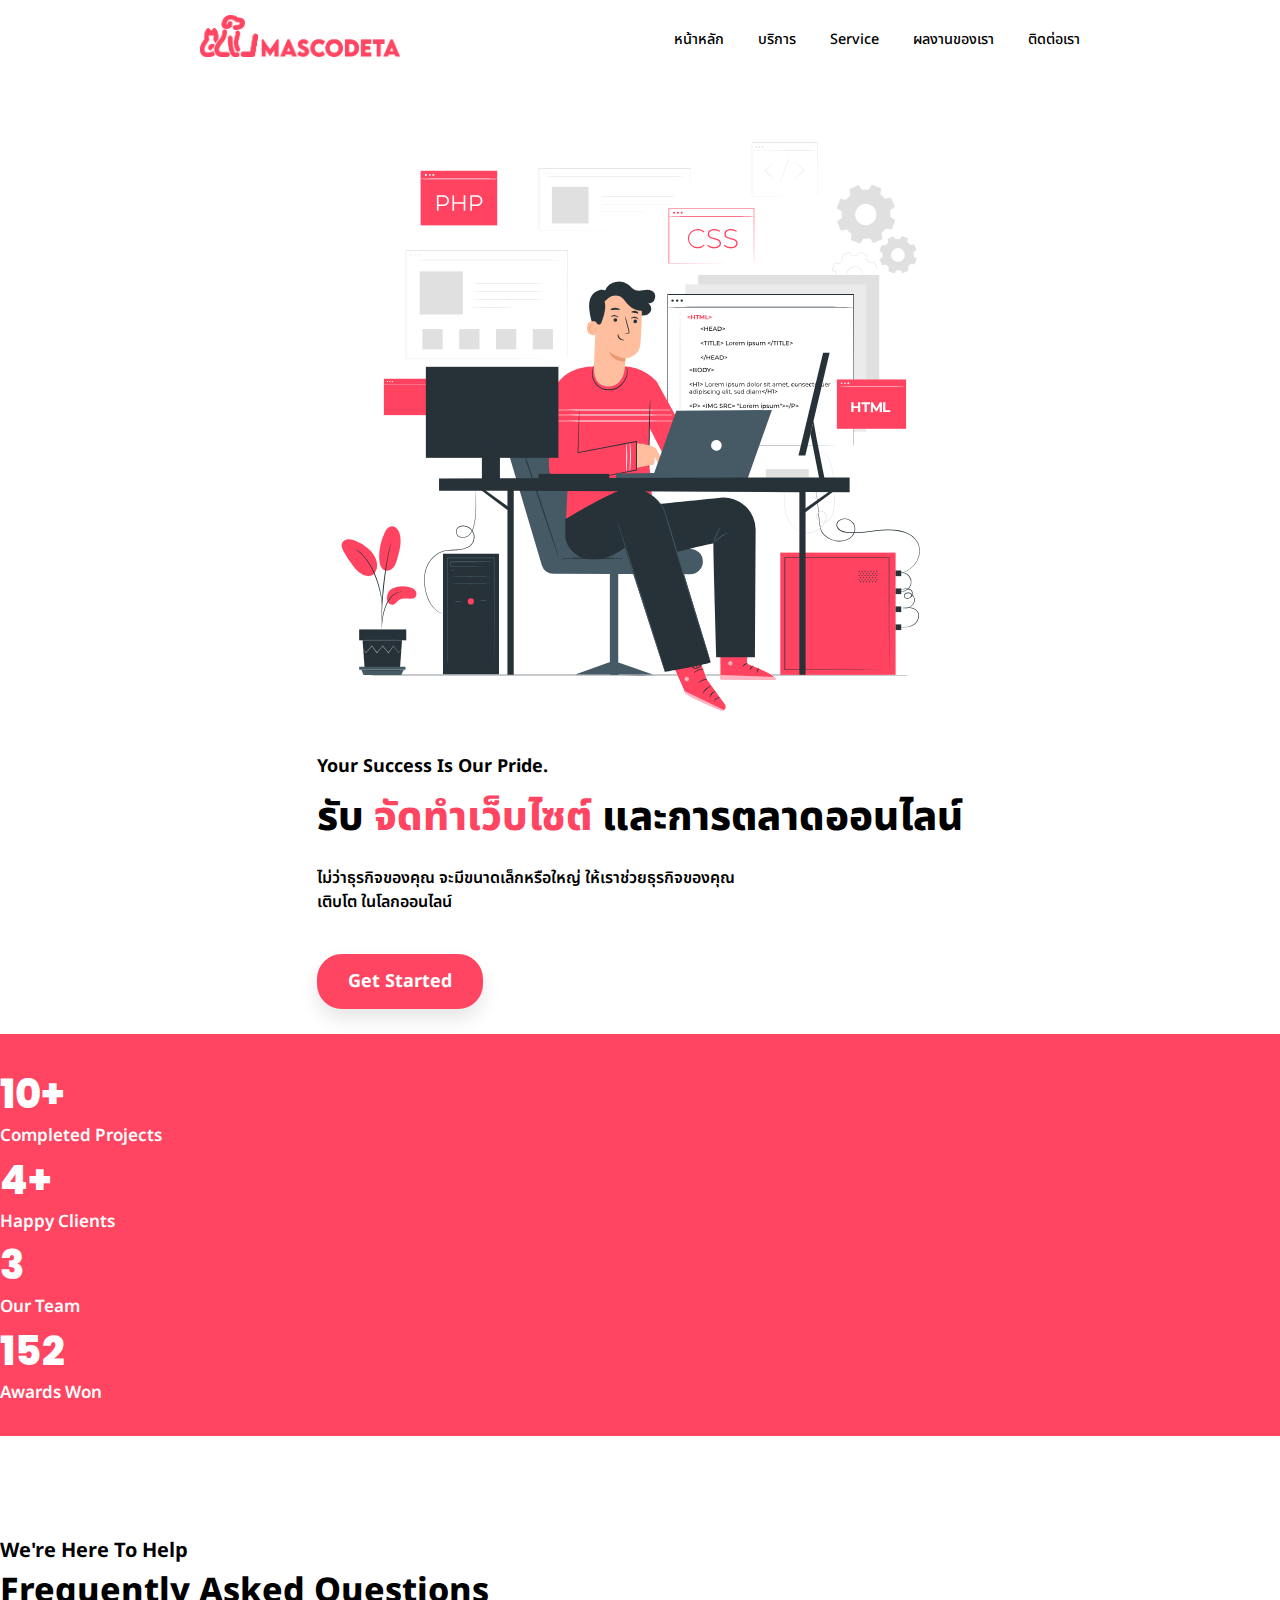
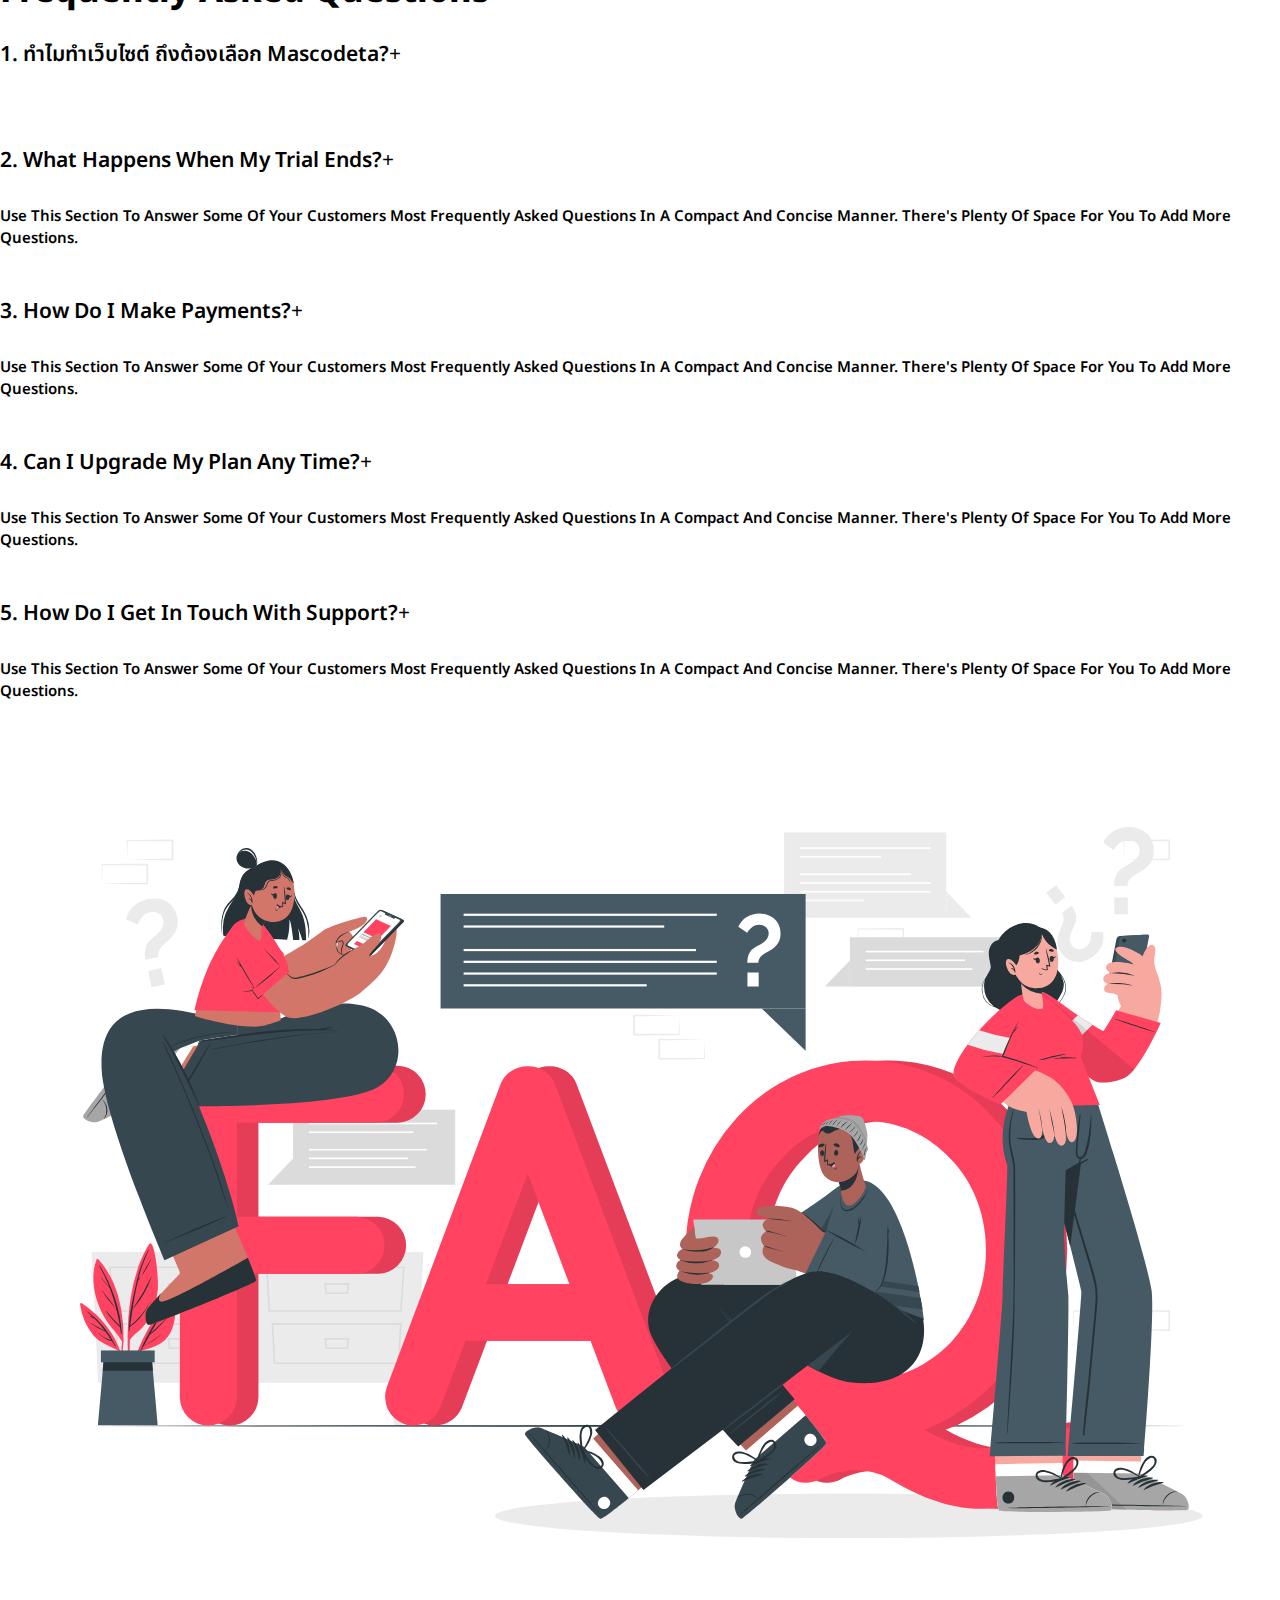
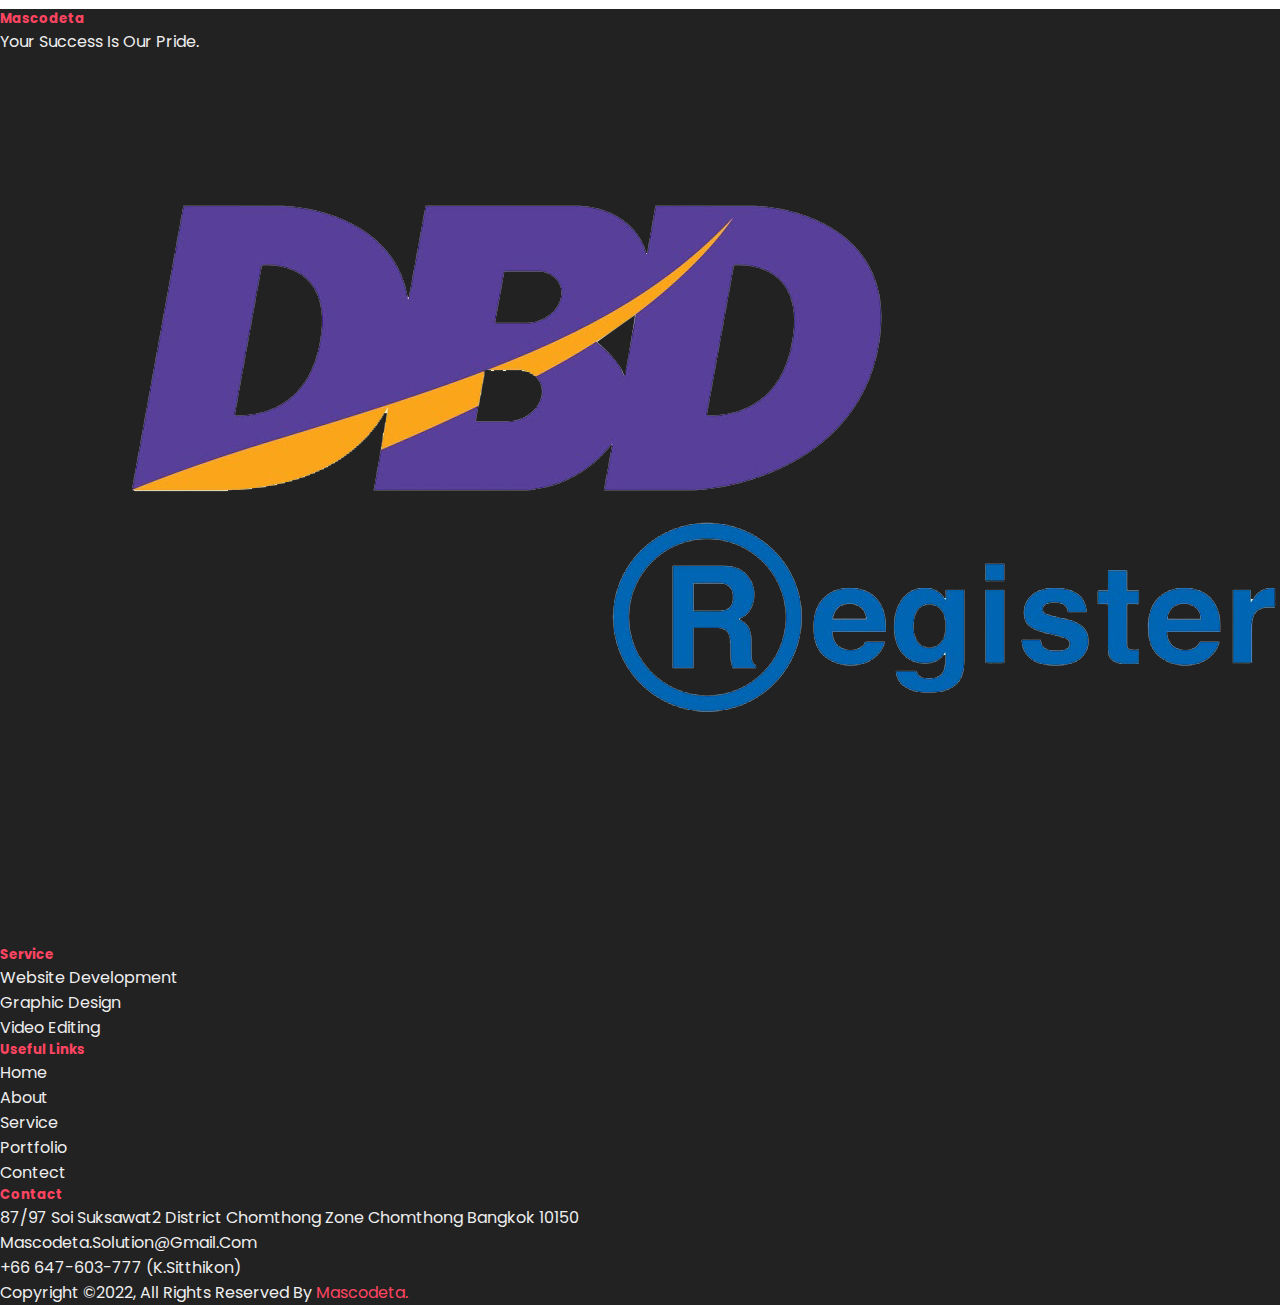
==== index.html @ 6e60e2a0 "New world" ====
<!DOCTYPE html>
<html lang="en">

<head>
    <meta charset="UTF-8">
    <meta http-equiv="X-UA-Compatible" content="IE=edge">
    <meta name="viewport" content="width=device-width, initial-scale=1.0">
    <title>Document</title>
    <!-- bootstrap -->
    <link href="https://cdn.jsdelivr.net/npm/bootstrap@5.0.2/dist/css/bootstrap.min.css" rel="stylesheet" integrity="sha384-EVSTQN3/azprG1Anm3QDgpJLIm9Nao0Yz1ztcQTwFspd3yD65VohhpuuCOmLASjC" crossorigin="anonymous">
    <!-- style -->
    <link rel="stylesheet" href="css/style.css">

    <link
      rel="stylesheet"
      href="https://cdnjs.cloudflare.com/ajax/libs/font-awesome/6.1.1/css/all.min.css"
      integrity="sha512-KfkfwYDsLkIlwQp6LFnl8zNdLGxu9YAA1QvwINks4PhcElQSvqcyVLLD9aMhXd13uQjoXtEKNosOWaZqXgel0g=="
      crossorigin="anonymous"
      referrerpolicy="no-referrer"
    />
</head>

<body>
   
    <!-- Loading page -->
    <div id="preloader"></div>

    <!-- Header -->
    <header class="fixed-top">
      
        <a href="#" class="brand"
          ><img src="img/Mascodeta-logo.png" class="logo img-fluid" alt=""> </a
        >
        <div class="menu-btn"></div>
        <div class="navigation">
          <div class="navigation-item">
            <a href="#home" class="nav-home">หน้าหลัก</a>
            <a href="#about" class="nav-about">บริการ</a>
            <a href="#services" class="nav-services">Service</a>
            <a href="#portfolio" class="nav-portfolio">ผลงานของเรา</a>
            <a href="#contact" class="nav-contact">ติดต่อเรา</a>
          </div>
        </div>
    
    </header>

    <!-- Banner section --> 
    <section  class="banner_wrapper">
        <div class="container">
            <div class="row align-items-center">
                <div class="col-md-6 header-img-section">
                    <img src="./img/B02.svg" class="img-fluid" >
                </div>
                <div class="col-md-6 my-5 my-md-0 text-center text-md-start">
                    <p class="banner-subtitle">Your Success Is Our Pride.</p>
                    <h1 class="banner-title">รับ <span>จัดทำเว็บไซต์</span> และการตลาดออนไลน์</h1>
                    <p class="banner-title-text">ไม่ว่าธุรกิจของคุณ จะมีขนาดเล็กหรือใหญ่ ให้เราช่วยธุรกิจของคุณเติบโต ในโลกออนไลน์</p>
                    <div class="learn-more-btn-section">
                        <a class="nav-link learn-more-btn btn-header" href="#about">Get started</a>
                    </div>
                </div> 
            </div>  
        </div>
    </section>  
    

    <section class="shadow">
        <div class="projects shadow">
            <div class="container">
                <div class="row">
                    <div class="col-sm-6 col-lg-3 text-center">
                        <h2>10+</h2>
                        <p>Completed Projects</p>
                    </div>
                    <div class="col-sm-6 col-lg-3 text-center">
                        <h2>4+</h2>
                        <p>Happy Clients</p>
                    </div>
                    <div class="col-sm-6 col-lg-3 text-center">
                        <h2>3</h2>
                        <p>Our team</p>
                    </div>
                    <div class="col-sm-6 col-lg-3 text-center">
                        <h2>152</h2>
                        <p>Awards Won</p>
                    </div>
                </div>
            </div>
        </div>
    </section>

    <!-- Banner section exit --> 

    <!-- FAQ section -->
    <section id="faqs" class="faq_wrapper mb-5">
        <div class="container">
            <div class="row">
                <div class="col-12 text-center mb-5">
                    <p class="faq_subtitle">We're here to help</p>
                    <h2 class="faq_title">Frequently asked questions</h2>
                </div>
            </div>
            <div class="row align-items-center">
                <div class="col-sm-12 col-lg-8 mb-5 mb-lg-0">
                    <div class="accordion accordion-flush" id="accordionExample">
                        <div class="accordion-item">
                            <h2 class="accordion-header" id="headingOne">
                                <button class="accordion-button collapsed" type="button" data-bs-toggle="collapse" data-bs-target="#collapseOne" aria-expanded="false" aria-controls="collapseOne">
                                    1. ทำไมทำเว็บไซต์ ถึงต้องเลือก Mascodeta?
                                </button>
                            </h2>
                            <div id="collapseOne" class="accordion-collapse collapse" aria-labelledby="headingOne" data-bs-parent="#accordionExample">
                                <div class="accordion-body">
                                    
                                </div>
                            </div>
                        </div>
                        <div class="accordion-item">
                            <h2 class="accordion-header" id="headingTwo">
                            <button class="accordion-button collapsed" type="button" data-bs-toggle="collapse" data-bs-target="#collapseTwo" aria-expanded="false" aria-controls="collapseTwo">
                                2. What happens when my trial ends?
                            </button>
                            </h2>
                            <div id="collapseTwo" class="accordion-collapse collapse" aria-labelledby="headingTwo" data-bs-parent="#accordionExample">
                                <div class="accordion-body">
                                    Use this section to answer some of your customers most frequently asked questions in a compact and concise manner. There's plenty of space for you to add more questions.
                                </div>
                            </div>
                        </div>
                        <div class="accordion-item">
                            <h2 class="accordion-header" id="headingThree">
                            <button class="accordion-button collapsed" type="button" data-bs-toggle="collapse" data-bs-target="#collapseThree" aria-expanded="false" aria-controls="collapseThree">
                                3. How do I make payments?
                            </button>
                            </h2>
                            <div id="collapseThree" class="accordion-collapse collapse" aria-labelledby="headingThree" data-bs-parent="#accordionExample">
                                <div class="accordion-body">
                                    Use this section to answer some of your customers most frequently asked questions in a compact and concise manner. There's plenty of space for you to add more questions.
                                </div>
                            </div>
                        </div>
                        <div class="accordion-item">
                            <h2 class="accordion-header" id="headingFour">
                            <button class="accordion-button collapsed" type="button" data-bs-toggle="collapse" data-bs-target="#collapseFour" aria-expanded="false" aria-controls="collapseFour">
                                4. Can I upgrade my plan any time?
                            </button>
                            </h2>
                            <div id="collapseFour" class="accordion-collapse collapse" aria-labelledby="headingFour" data-bs-parent="#accordionExample">
                                <div class="accordion-body">
                                    Use this section to answer some of your customers most frequently asked questions in a compact and concise manner. There's plenty of space for you to add more questions.
                                </div>
                            </div>
                        </div>
                        <div class="accordion-item">
                            <h2 class="accordion-header" id="headingFive">
                            <button class="accordion-button collapsed" type="button" data-bs-toggle="collapse" data-bs-target="#collapseFive" aria-expanded="false" aria-controls="collapseFive">
                                5. How do I get in touch with support?
                            </button>
                            </h2>
                            <div id="collapseFive" class="accordion-collapse collapse" aria-labelledby="headingFive" data-bs-parent="#accordionExample">
                                <div class="accordion-body">
                                    Use this section to answer some of your customers most frequently asked questions in a compact and concise manner. There's plenty of space for you to add more questions.
                                </div>
                            </div>
                        </div>
                    </div>
                </div>
                <div class="col-sm-12 col-lg-4">
                    <img src="img/FAQ.svg" class="img-fluid">
                </div>
            </div>
        </div>
    </section>
    <!-- FAQs section exit -->

    <footer class="pt-5 pb-2">
        <div class="container-fluid text-center text-md-start">
          <div class="row text-center text-md-start">
  
            <div class="col-md-3 col-lg-3 col-xl-3 mx-auto mt-3">
              <h5 class="text-uppercase mb-4 font-weight-bold ">Mascodeta</h4>
              <p>Your success is our pride.</p>
              <a href="https://www.trustmarkthai.com/callbackData/popup.php?data=efed6c8-36-5-d8eb3993e1f460b4670044d991a258858587c0&fbclid=IwAR2S3WmNGaVbS1BJwCTEHaJRHMxVjGnaZVz6hyy19UQ3GBE0LmjolnfEQkA"><img src="./img/DBD.png" alt="" class="img-fluid w-50"></a>
            </div>
           
            <div class="col-md-2 col-lg-2 col-xl-2 mx-auto mt-3">
              <h5 class="text-uppercase mb-4 font-weight-bold ">Service</h5>
              <p>
                <a href="">Website Development</a>
              </p>
              <p>
                <a href="">Graphic Design</a>
              </p>
              <p>
                <a href="">Video Editing</a>
              </p>
            </div>
  
            <div class="col-md-3 col-lg-2 col-xl-2 mx-auto mt-3">
              <h5 class="text-uppercase mb-4 font-weight-bold ">Useful Links</h5>
              <p>
                <a href="">Home</a>
              </p>
              <p>
                <a href="">About</a>
              </p>
              <p>
                <a href="">Service</a>
              </p>
              <p>
                <a href="">Portfolio</a>
              </p>
              <p>
                <a href="">contect</a>
              </p>
            </div>
  
            <div class="col-md-4 col-lg-3 col-xl-3 mx-auto mt-3">
              <h5 class="text-uppercase mb-4 font-weight-bold">Contact</h5>
              <p>
                <i class="fa-solid fa-location-dot"></i> 87/97 Soi Suksawat2 District Chomthong Zone Chomthong Bangkok 10150
              </p>
              <p>
                <i class="fa-solid fa-envelope"></i> mascodeta.solution@gmail.com
              </p>
              <p>
                <i class="fa-solid fa-square-phone"></i> +66 647-603-777 (K.Sitthikon)
              </p>
            </div>
  
          </div>
          <hr class="mb-4">
          <div class="row align-items-center">
            <div class="col-md col-lg text-center">
              <p>Copyright ©2022, All rights reserved by <span><a href="#">Mascodeta.</a></span></p>
            </div>
          </div>
         
        </div>
      </footer>
    


    <script src="https://cdn.jsdelivr.net/npm/bootstrap@5.0.2/dist/js/bootstrap.bundle.min.js" integrity="sha384-MrcW6ZMFYlzcLA8Nl+NtUVF0sA7MsXsP1UyJoMp4YLEuNSfAP+JcXn/tWtIaxVXM" crossorigin="anonymous"></script>
    <script src="js/script.js"></script>
</body>

</html>
---- css/style.css ----
@import url('https://fonts.googleapis.com/css2?family=Noto+Sans+Thai:wght@100;200;300;400;500;600;700;800;900&display=swap');
@import url('https://fonts.googleapis.com/css2?family=Poppins:wght@300;400;500;600;700;800;900&display=swap');
@import url('https://fonts.googleapis.com/css2?family=Quicksand:wght@300;400;500;600;700&display=swap');

:root{
    --ci01 : rgba(255, 69, 136, 1);
    --ci02 : rgba(255, 69, 97, 1);

}

*{
    font-family: 'Noto Sans Thai', sans-serif;
    box-sizing: border-box;
    text-decoration: none;
    outline: none; border:none;
    text-transform: capitalize;
    transition: all .2s linear;
    margin: 0;
    padding: 0;
}

*::selection{
    background: var(--ci01);
    color:#fff;
}

html{
    overflow-x: hidden;
}

html::-webkit-scrollbar{
    width:0.8rem;
}

html::-webkit-scrollbar-track{
    background:#fff;
}

html::-webkit-scrollbar-thumb{
    background:var(--ci01);
    border-radius: 25px;
}

body{
    background:#fff;
    overflow-x: hidden;

}

#preloader{
    background: #fff url(../img/Preloader.gif) no-repeat center center;
    height: 100vh;
    width: 100%;
    position: fixed;
    z-index: 999;
}

.learn-more-btn { 
    background-color:var(--ci02);
    font-size: 18px; 
    font-weight: 700;
    color: #fff !important;
    padding: 12px 29px !important;
    border-radius: 25px;
    border: 2px solid var(--ci02);
    box-shadow: 0 10px 20px rgb(0 0 0 / 10%); 
    display: inline-block;
    text-decoration: none;
    transition: 0.7s;
}
.btn-extra-header {
    color: var(--text-dark-gray) !important;
    background-color: transparent; 
    border: 2px solid var(--text-dark-gray);
} 


/* Header */
header{
    background-color: #fff;
    z-index: 888;
    position: absolute;
    top: 0;
    left: 0;
    width: 100%;
    display: flex;
    justify-content: space-between;
    align-items: center;
    padding: 15px 200px;
    transition: 0.5s ease;
}

header .brand{
    color: rgba(255, 69, 97, 1);
    font-size: 1.8em;
    font-weight: 700;
    text-transform: uppercase;
    text-decoration: none;
    font-family: 'Secular One', sans-serif;
}

.logo{
    width: 200px;
}

header .navigation{
    position: relative;
}

header .navigation .navigation-item a{
    position: relative;
    color: #000;
    font-size: 0.9em;
    font-weight: 500;
    text-decoration: none;
    margin-left: 30px;
    transition: 0.3s ease;
}

header .navigation .navigation-item a:before{
    content: '';
    position: absolute;
    background-image: linear-gradient(90deg, rgba(255, 69, 97, 1) 0%, rgba(255, 36, 120, 1) 100%);
    width: 0;
    height: 3px;
    bottom: 0;
    left: 0;
    transition: 0.3s ease;
}

header .navigation .navigation-item a:hover:before{
    width: 100%;
}

header .nav-contact{
   
}

@media (max-width: 1040px){
    header{
      padding: 12px 20px; 
    }
    
    section{
        padding: 100px 20px;
    }

    .home .media-icons{
       
        right: 15px;
       
    }

    header .navigation {
        display: none;
    }

    
    header .navigation.active{
        position: fixed;
        width: 100%;
        height: 100vh;
        top: 0;
        left: 0;
        display: flex;
        justify-content: center;
        align-items: center;
        background: rgba(1, 1, 1, 0.5);
    }

    header .navigation .navigation-item a{
        color: #222;
        font-size: 1.2em;
        margin: 20px;
    }

    header .navigation .navigation-item a:before{
        background: #222;
        height: 5px;
    }

    header .navigation.active .navigation-item{
        background: rgb(255, 255, 255);
        width: 600px;
        max-width: 600px;
        margin: 20px;
        padding: 40px;
        display: flex;
        flex-direction:  column;
        align-items: center;
        border-radius: 5px;
        box-shadow: 0 5px 25px rgba(226, 226, 226, 0.2);
    }

    .menu-btn{
        background: url(../img/menu.png);
        background-repeat: no-repeat;
        background-size: 80%;
        background-position: center;
        width: 40px;
        height: 40px;
        cursor: pointer;
        transition: 0.3s ease;
    }

    .menu-btn.active{
        position: fixed;
        right: 0;
        margin-right: 10px;
        z-index: 999;
        background: url(../img/cancel.png);
        background-repeat: no-repeat;
        background-size: 70%;
        background-position: center;
        width: 40px;
        height: 40px;
        cursor: pointer;
        transition: 0.3s ease;
    }

   
}


/* 3 Banner */
.banner_wrapper{
    display: flex;
    width: 100%;
    padding: 100px 0 125px;
    background: url(../images/bg.png) no-repeat;
    background-size: cover; 
    justify-content: center;
    align-items: center;
}
.banner_wrapper .banner-subtitle { 
    font-size: 18px;
    font-weight: 700;
    line-height: 1.5;
    margin-bottom: 15px;
}
.banner_wrapper .banner-title {
    font-weight: 800;
    font-size: 40px;
    text-transform: capitalize;
    line-height: 1.15;
    margin-bottom: 25px;
}
.banner_wrapper .banner-title span {
    color: var(--ci02);
}
.banner_wrapper .banner-title-text { 
    font-size: 16px;
    font-weight: 600;
    line-height: 1.5;
    margin-bottom: 40px;
    max-width: 450px;
    color: var(--text-light-2);
}
.banner_wrapper .learn-more-btn-section {
    display: flex;
    justify-content: left;
    align-items: center;
    margin-top: 20px;
}
.banner_wrapper .header-img-section img {
    width: 100%;
}
.projects{
    margin-top: -100px;
    background-color: var(--ci02);
    padding:30px 0;
    color: #fff;
}
.projects h2{
    color: var(--text-orange);
    font-family: Poppins;
    font-weight: 800;
    font-size: 40px;
    line-height: 1.5;
    margin-bottom:0;
}
.projects p{ 
    font-size: 17px;
    font-weight: 600;
    line-height: 1.5; 
    color:var(--text-light-2);
}
@keyframes float {
    0% {
        transform: translatey(0px);
    }
    50% {
        transform: translatey(20px);
    }
    100% {
        transform: translatey(0px);
    }
}

/* 10 FAQs */
.faq_wrapper{
    padding:100px 0 0;
}
.faq_wrapper .faq_subtitle{ 
    font-size: 20px;
    font-weight: 700;
    line-height: 1.5;
    margin-bottom: 5px;
    color: #000;
}
.faq_wrapper .faq_title{
    font-family: var(--secondary-font);
    font-weight: 800;
    font-size: 34px;
    line-height: 1.25;
    margin-bottom: 25px;
    color: var(--text-black);
}
.faq_wrapper .accordion-button:hover,
.faq_wrapper .accordion-button:focus{
    box-shadow: none;
    color: var(--ci02);
}
.faq_wrapper .accordion-item{
    border:0;
}
.faq_wrapper .accordion-button{
    font-size: 21px;
    font-family: var(--secondary-font);
    font-weight: 600;
    color: var(--text-black);
    background-color: var(--text-white);
    border-radius: 0;
    padding: 0 0 15px 0;
    border-bottom: 1px solid var(--text-light-3);
    display: flex;
    justify-content: space-between;
    align-items: center;
    margin-bottom: 15px;
}
.faq_wrapper .accordion-button::after{
    content:'\002B';
    font-family: "Font Awesome 5 Free";
    font-weight: 800;
    display: inline-block;
    background-image: none;
}
.faq_wrapper .accordion-button:not(.collapsed)::after{
    content:"\2212";
    font-family: "Font Awesome 5 Free";
    font-weight: 800;
    display: inline-block;
    background-image: none;
    transform:unset;
}
.faq_wrapper .accordion-body{
    color: var(--text-black); 
    font-size: 15px;
    font-weight: 600;
    margin: 0 0 20px 0;
    padding-bottom: 25px;
    line-height: 1.5; 
}

/* footer */
footer{
    background-color: #222;
    color: #eee;
}

footer p{
    font-family :  'Poppins', sans-serif;
    background-color: #222;
    color: #eee;
}


footer h5{
    font-family :  'Poppins', sans-serif;
  color: rgba(255, 69, 97, 1);
}

footer a{
  text-decoration: none;
  color: #eee;
  font-family :  'Poppins', sans-serif;
}

footer a:hover{
  color: rgba(255, 69, 97, 1);
}

footer span a{
  text-decoration: none;
  color: rgba(255, 69, 97, 1);
}
footer span a:hover{
  color: #eee;
}
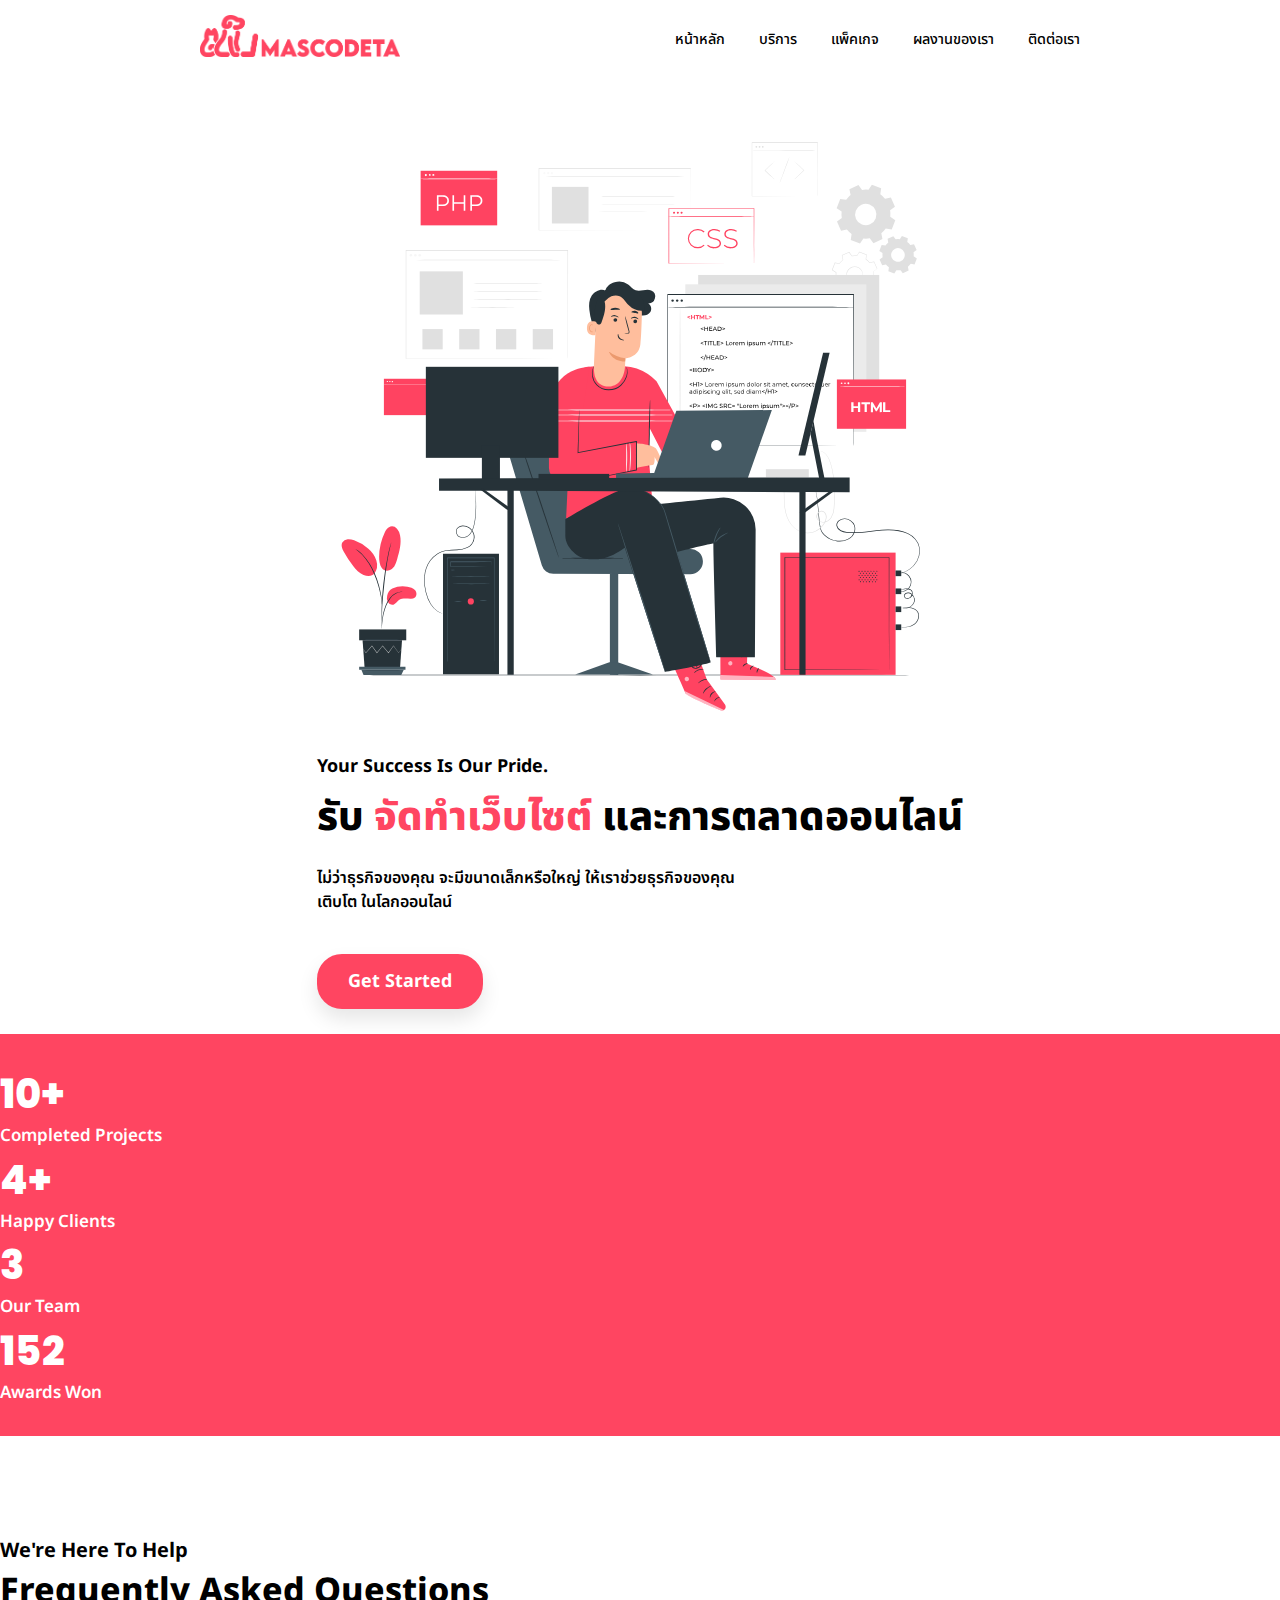
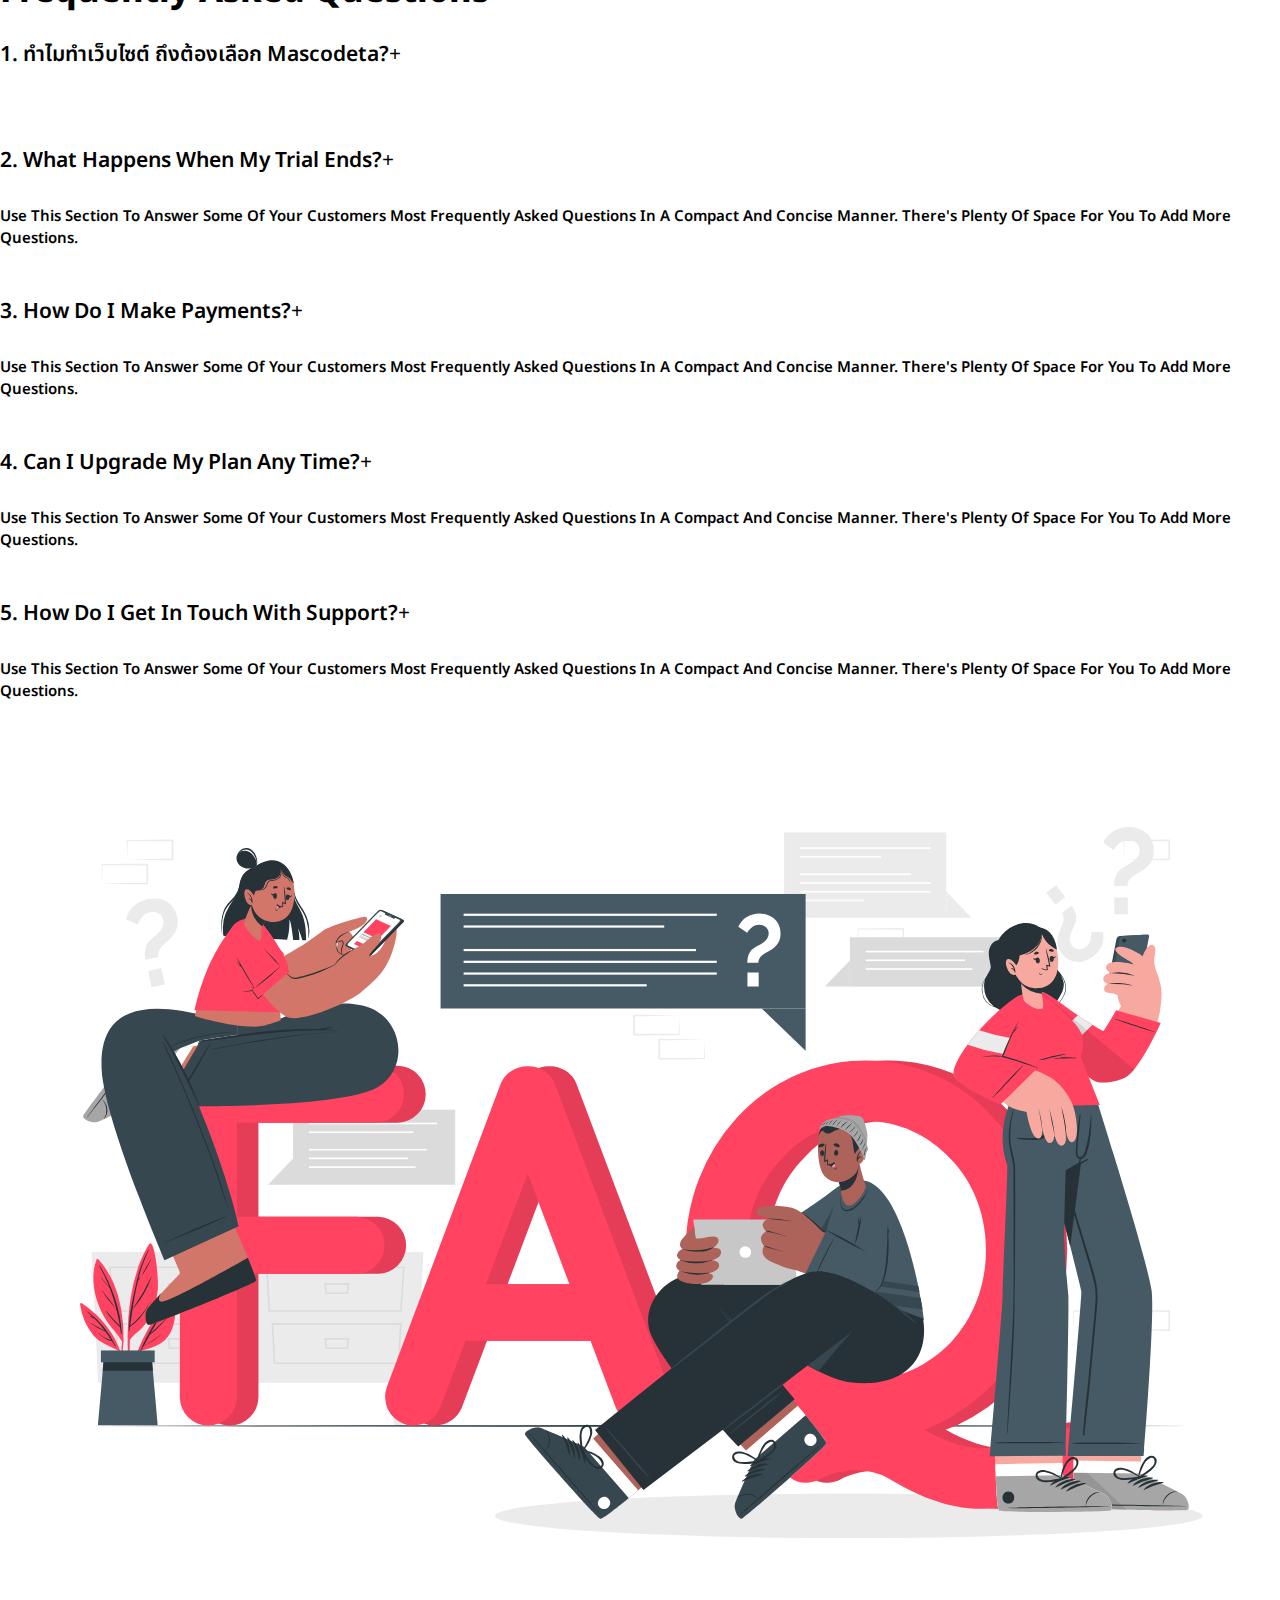
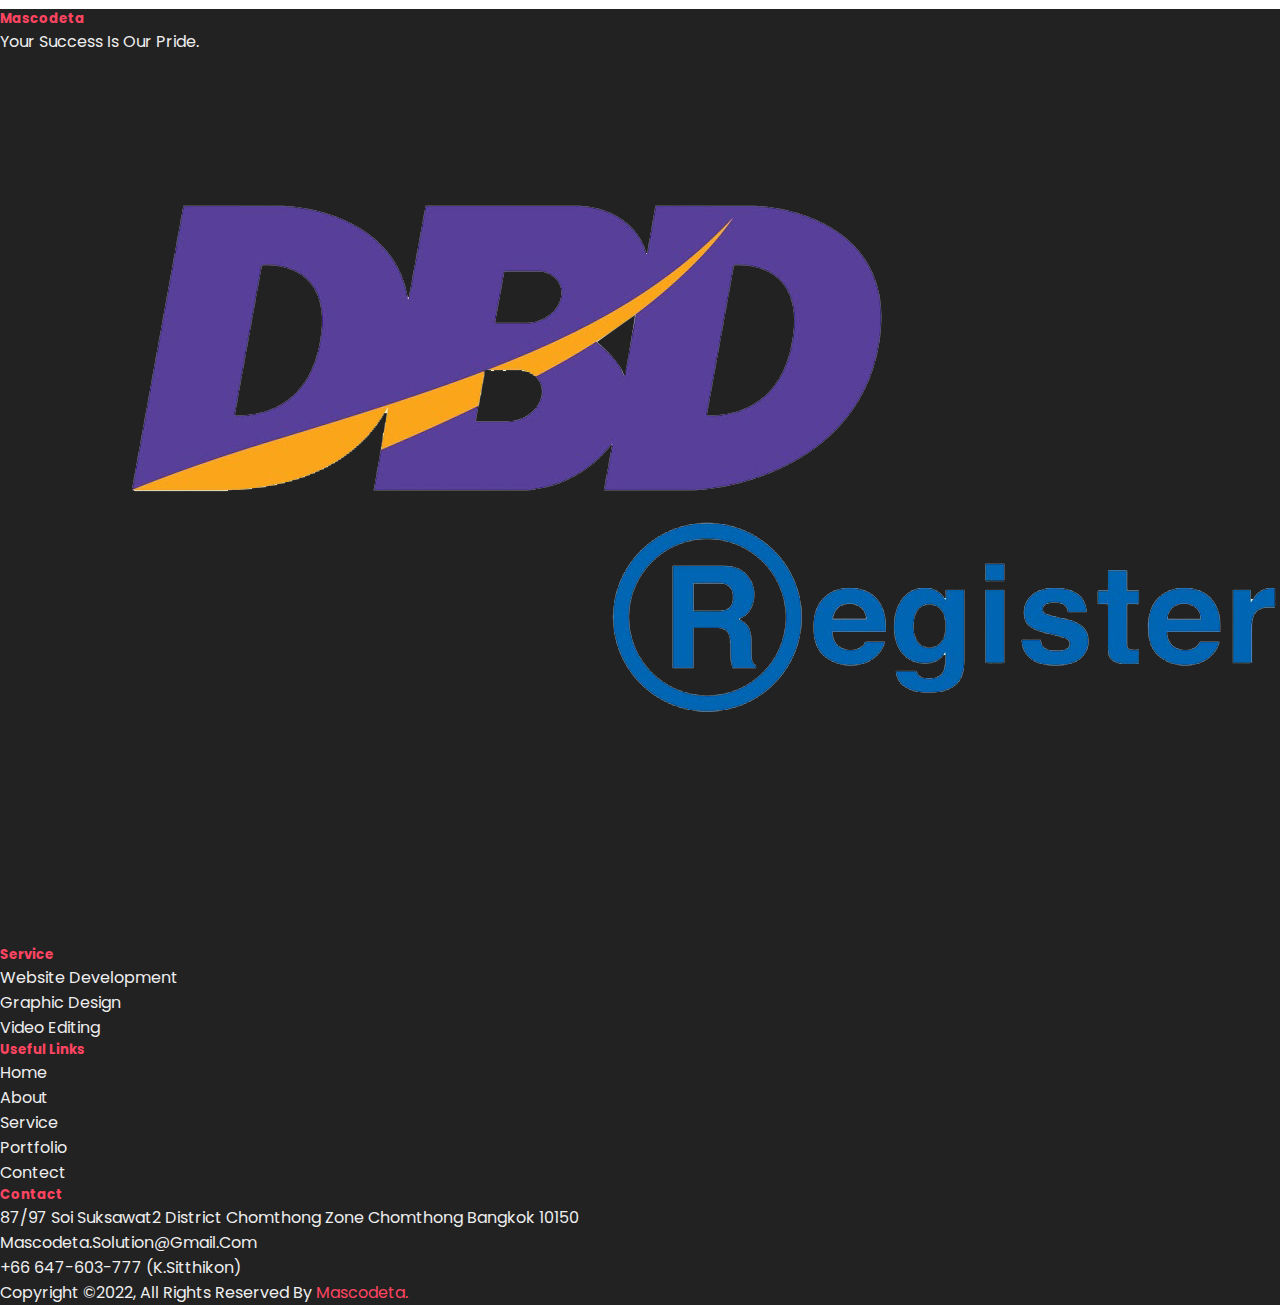
==== commit b9420f56: "add-navbar" ====
--- a/index.html
+++ b/index.html
@@ -36,7 +36,7 @@
           <div class="navigation-item">
             <a href="#home" class="nav-home">หน้าหลัก</a>
             <a href="#about" class="nav-about">บริการ</a>
-            <a href="#services" class="nav-services">Service</a>
+            <a href="pricing.html" class="nav-services">แพ็คเกจ</a>
             <a href="#portfolio" class="nav-portfolio">ผลงานของเรา</a>
             <a href="#contact" class="nav-contact">ติดต่อเรา</a>
           </div>
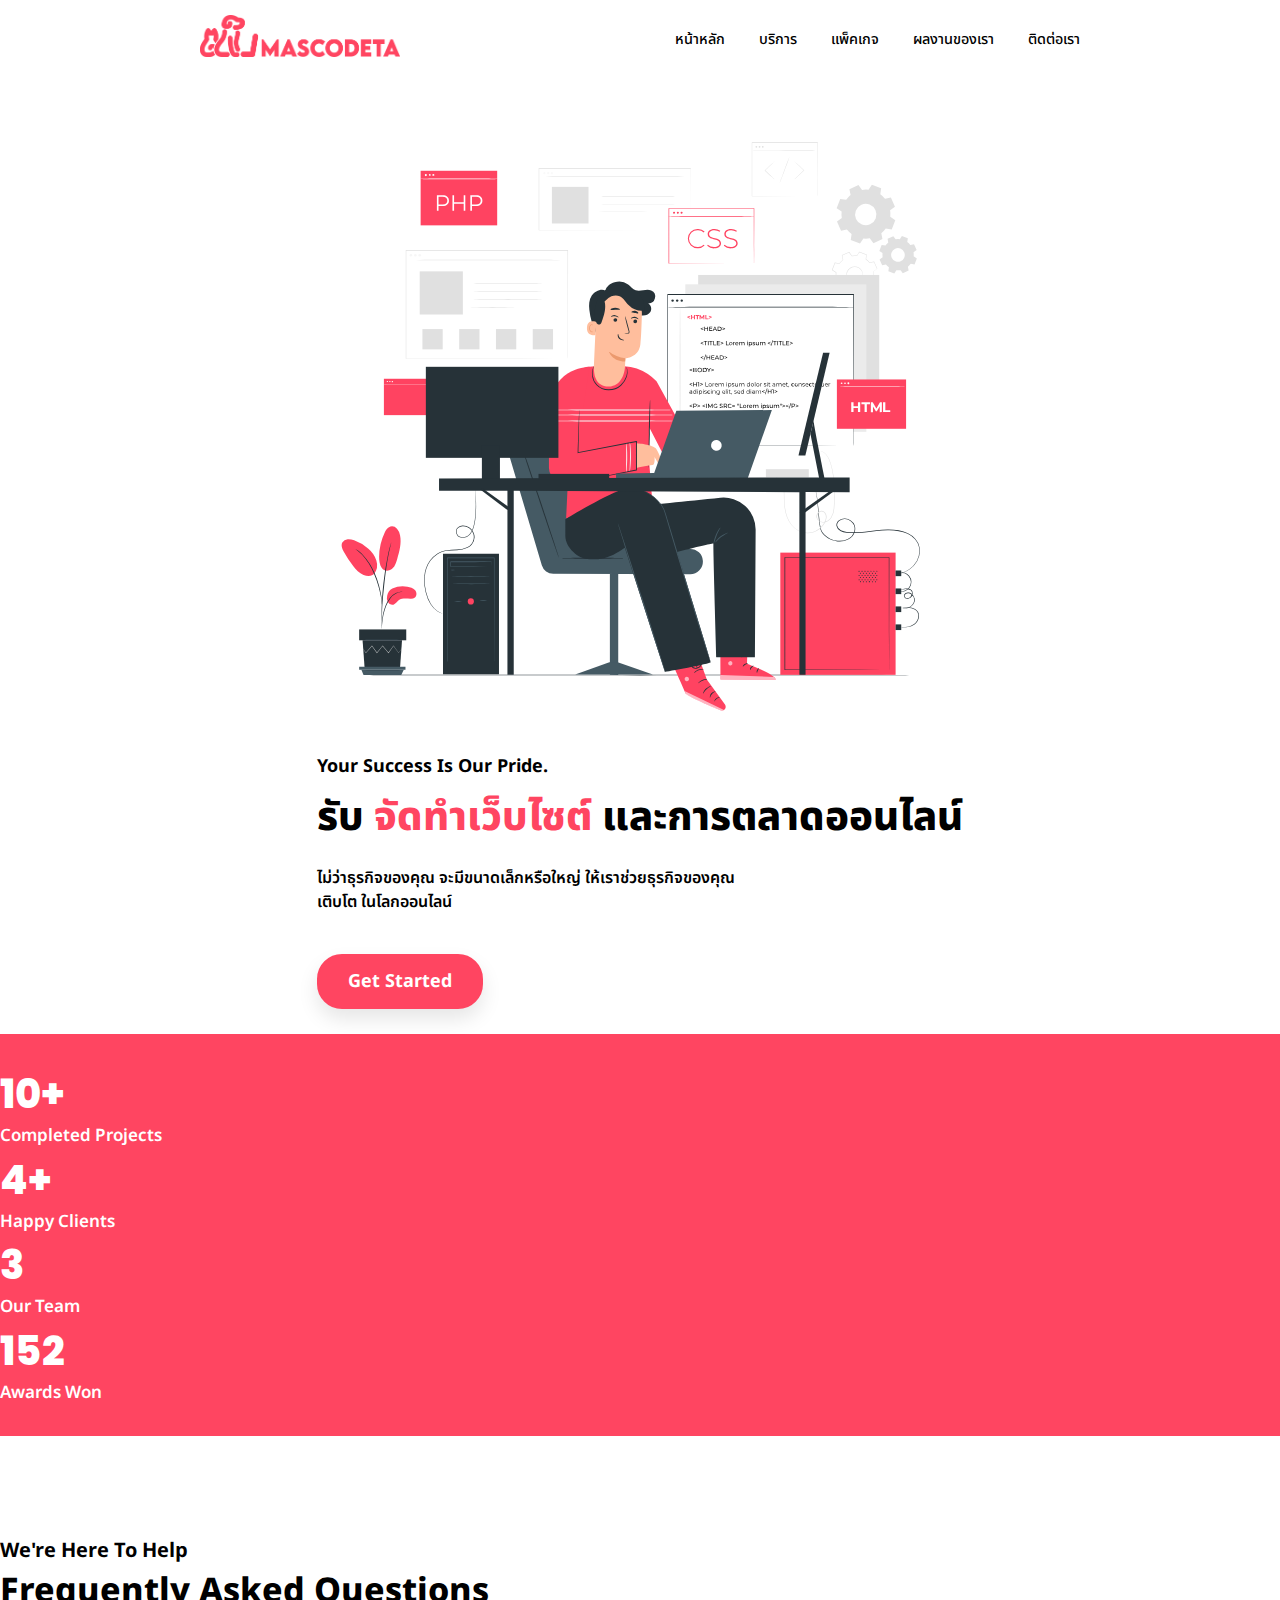
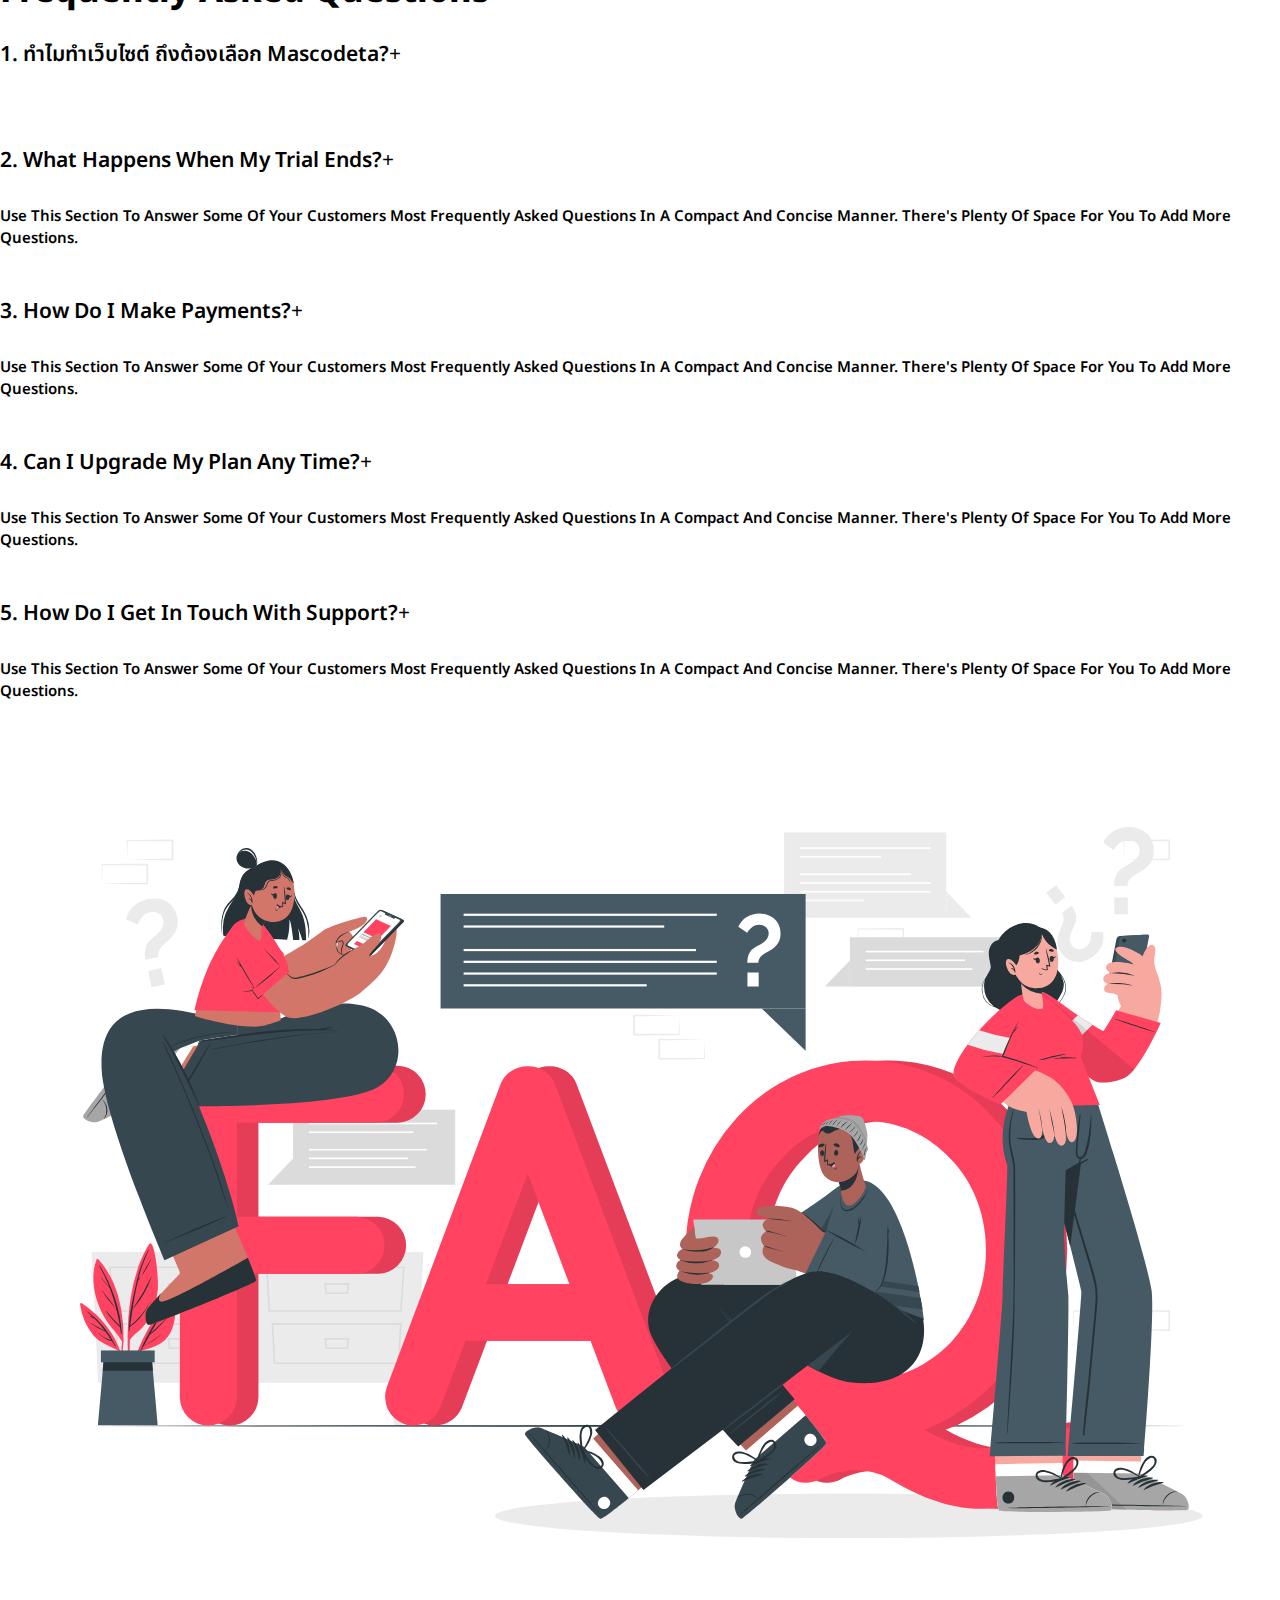
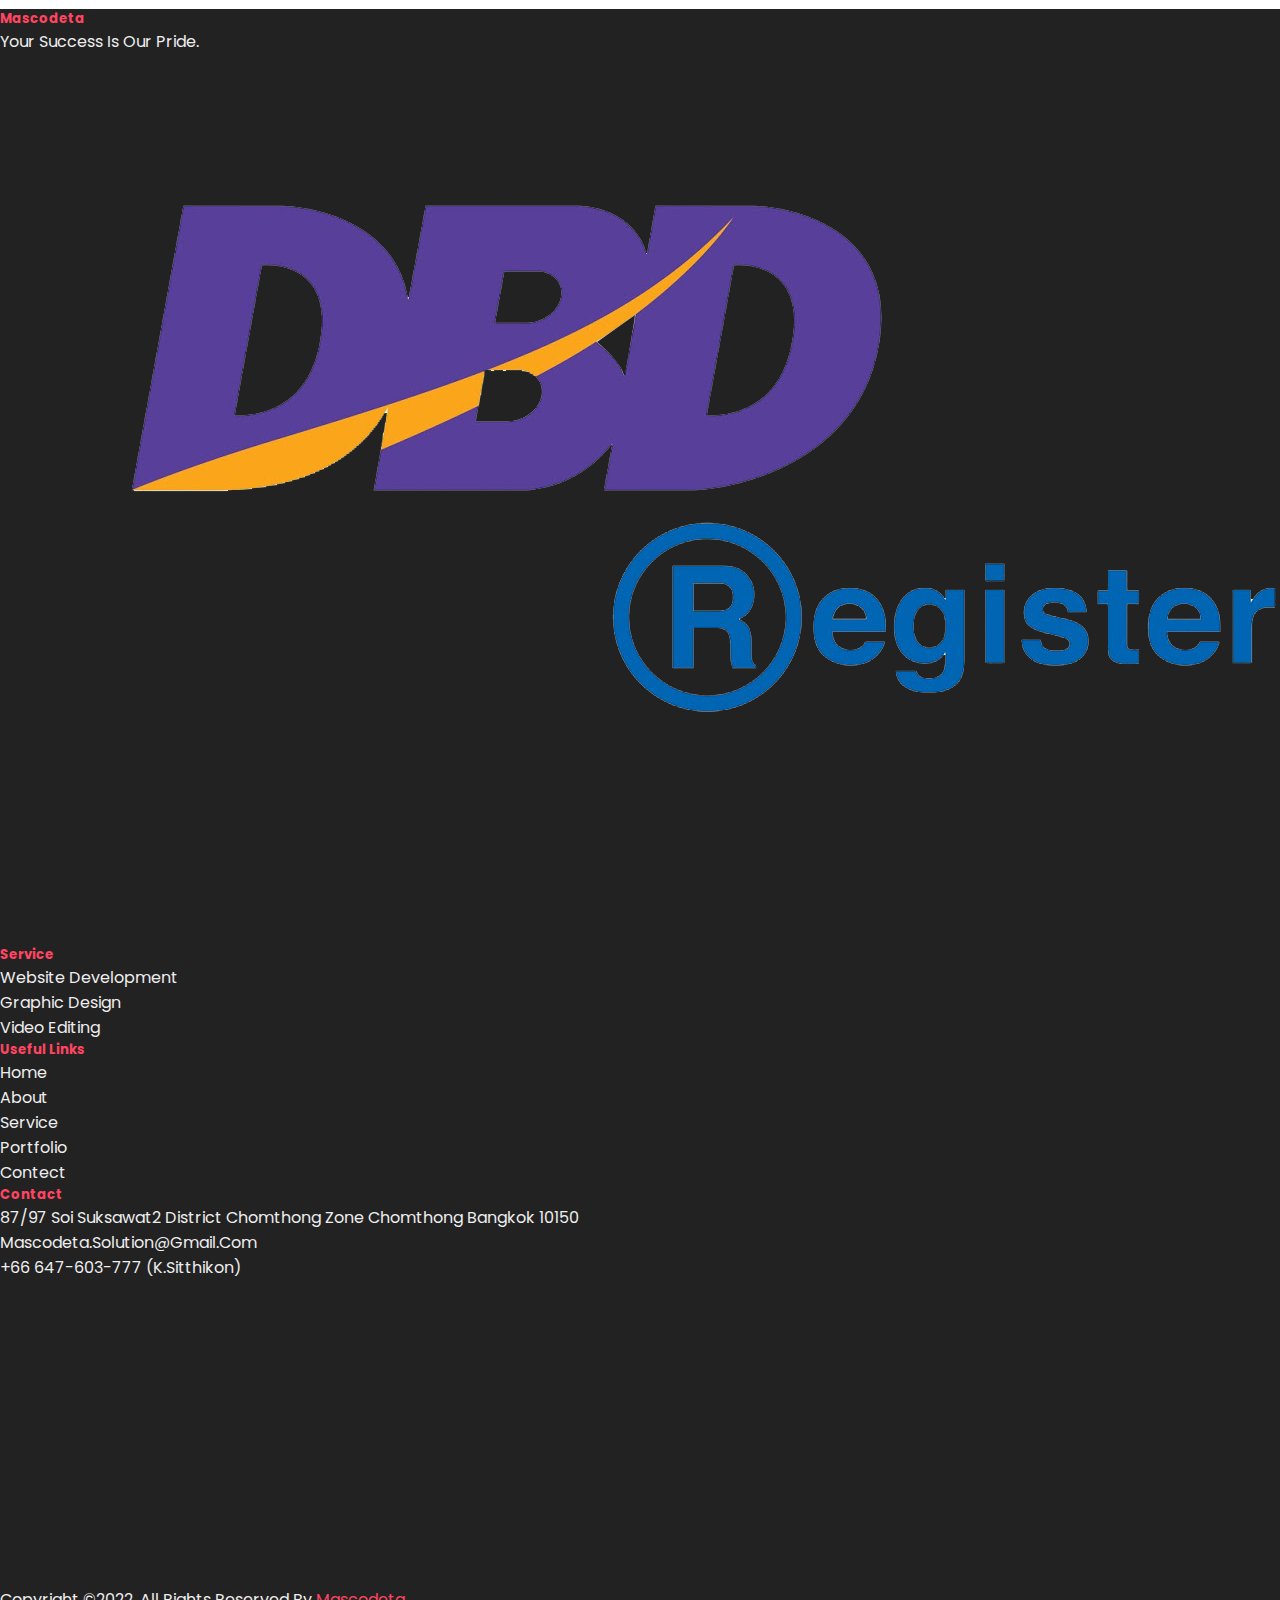
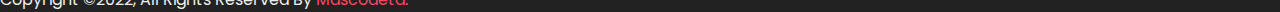
==== commit 9db0e752: "create-contact-update-pricing" ====
--- a/index.html
+++ b/index.html
@@ -2,247 +2,298 @@
 <html lang="en">
 
 <head>
-    <meta charset="UTF-8">
-    <meta http-equiv="X-UA-Compatible" content="IE=edge">
-    <meta name="viewport" content="width=device-width, initial-scale=1.0">
-    <title>Document</title>
-    <!-- bootstrap -->
-    <link href="https://cdn.jsdelivr.net/npm/bootstrap@5.0.2/dist/css/bootstrap.min.css" rel="stylesheet" integrity="sha384-EVSTQN3/azprG1Anm3QDgpJLIm9Nao0Yz1ztcQTwFspd3yD65VohhpuuCOmLASjC" crossorigin="anonymous">
-    <!-- style -->
-    <link rel="stylesheet" href="css/style.css">
-
-    <link
-      rel="stylesheet"
-      href="https://cdnjs.cloudflare.com/ajax/libs/font-awesome/6.1.1/css/all.min.css"
-      integrity="sha512-KfkfwYDsLkIlwQp6LFnl8zNdLGxu9YAA1QvwINks4PhcElQSvqcyVLLD9aMhXd13uQjoXtEKNosOWaZqXgel0g=="
-      crossorigin="anonymous"
-      referrerpolicy="no-referrer"
-    />
+  <meta charset="UTF-8">
+  <meta http-equiv="X-UA-Compatible" content="IE=edge">
+  <meta name="viewport" content="width=device-width, initial-scale=1.0">
+  <title>Document</title>
+  <!-- bootstrap -->
+  <link href="https://cdn.jsdelivr.net/npm/bootstrap@5.0.2/dist/css/bootstrap.min.css" rel="stylesheet"
+    integrity="sha384-EVSTQN3/azprG1Anm3QDgpJLIm9Nao0Yz1ztcQTwFspd3yD65VohhpuuCOmLASjC" crossorigin="anonymous">
+  <!-- style -->
+  <link rel="stylesheet" href="css/style.css">
+
+  <link rel="stylesheet" href="https://cdnjs.cloudflare.com/ajax/libs/font-awesome/6.1.1/css/all.min.css"
+    integrity="sha512-KfkfwYDsLkIlwQp6LFnl8zNdLGxu9YAA1QvwINks4PhcElQSvqcyVLLD9aMhXd13uQjoXtEKNosOWaZqXgel0g=="
+    crossorigin="anonymous" referrerpolicy="no-referrer" />
 </head>
 
 <body>
-   
-    <!-- Loading page -->
-    <div id="preloader"></div>
-
-    <!-- Header -->
-    <header class="fixed-top">
-      
-        <a href="#" class="brand"
-          ><img src="img/Mascodeta-logo.png" class="logo img-fluid" alt=""> </a
-        >
-        <div class="menu-btn"></div>
-        <div class="navigation">
-          <div class="navigation-item">
-            <a href="#home" class="nav-home">หน้าหลัก</a>
-            <a href="#about" class="nav-about">บริการ</a>
-            <a href="pricing.html" class="nav-services">แพ็คเกจ</a>
-            <a href="#portfolio" class="nav-portfolio">ผลงานของเรา</a>
-            <a href="#contact" class="nav-contact">ติดต่อเรา</a>
-          </div>
-        </div>
-    
-    </header>
-
-    <!-- Banner section --> 
-    <section  class="banner_wrapper">
-        <div class="container">
-            <div class="row align-items-center">
-                <div class="col-md-6 header-img-section">
-                    <img src="./img/B02.svg" class="img-fluid" >
-                </div>
-                <div class="col-md-6 my-5 my-md-0 text-center text-md-start">
-                    <p class="banner-subtitle">Your Success Is Our Pride.</p>
-                    <h1 class="banner-title">รับ <span>จัดทำเว็บไซต์</span> และการตลาดออนไลน์</h1>
-                    <p class="banner-title-text">ไม่ว่าธุรกิจของคุณ จะมีขนาดเล็กหรือใหญ่ ให้เราช่วยธุรกิจของคุณเติบโต ในโลกออนไลน์</p>
-                    <div class="learn-more-btn-section">
-                        <a class="nav-link learn-more-btn btn-header" href="#about">Get started</a>
-                    </div>
-                </div> 
-            </div>  
-        </div>
-    </section>  
-    
-
-    <section class="shadow">
-        <div class="projects shadow">
-            <div class="container">
-                <div class="row">
-                    <div class="col-sm-6 col-lg-3 text-center">
-                        <h2>10+</h2>
-                        <p>Completed Projects</p>
-                    </div>
-                    <div class="col-sm-6 col-lg-3 text-center">
-                        <h2>4+</h2>
-                        <p>Happy Clients</p>
-                    </div>
-                    <div class="col-sm-6 col-lg-3 text-center">
-                        <h2>3</h2>
-                        <p>Our team</p>
-                    </div>
-                    <div class="col-sm-6 col-lg-3 text-center">
-                        <h2>152</h2>
-                        <p>Awards Won</p>
-                    </div>
-                </div>
-            </div>
-        </div>
-    </section>
-
-    <!-- Banner section exit --> 
-
-    <!-- FAQ section -->
-    <section id="faqs" class="faq_wrapper mb-5">
-        <div class="container">
-            <div class="row">
-                <div class="col-12 text-center mb-5">
-                    <p class="faq_subtitle">We're here to help</p>
-                    <h2 class="faq_title">Frequently asked questions</h2>
-                </div>
-            </div>
-            <div class="row align-items-center">
-                <div class="col-sm-12 col-lg-8 mb-5 mb-lg-0">
-                    <div class="accordion accordion-flush" id="accordionExample">
-                        <div class="accordion-item">
-                            <h2 class="accordion-header" id="headingOne">
-                                <button class="accordion-button collapsed" type="button" data-bs-toggle="collapse" data-bs-target="#collapseOne" aria-expanded="false" aria-controls="collapseOne">
-                                    1. ทำไมทำเว็บไซต์ ถึงต้องเลือก Mascodeta?
-                                </button>
-                            </h2>
-                            <div id="collapseOne" class="accordion-collapse collapse" aria-labelledby="headingOne" data-bs-parent="#accordionExample">
-                                <div class="accordion-body">
-                                    
-                                </div>
-                            </div>
-                        </div>
-                        <div class="accordion-item">
-                            <h2 class="accordion-header" id="headingTwo">
-                            <button class="accordion-button collapsed" type="button" data-bs-toggle="collapse" data-bs-target="#collapseTwo" aria-expanded="false" aria-controls="collapseTwo">
-                                2. What happens when my trial ends?
-                            </button>
-                            </h2>
-                            <div id="collapseTwo" class="accordion-collapse collapse" aria-labelledby="headingTwo" data-bs-parent="#accordionExample">
-                                <div class="accordion-body">
-                                    Use this section to answer some of your customers most frequently asked questions in a compact and concise manner. There's plenty of space for you to add more questions.
-                                </div>
-                            </div>
-                        </div>
-                        <div class="accordion-item">
-                            <h2 class="accordion-header" id="headingThree">
-                            <button class="accordion-button collapsed" type="button" data-bs-toggle="collapse" data-bs-target="#collapseThree" aria-expanded="false" aria-controls="collapseThree">
-                                3. How do I make payments?
-                            </button>
-                            </h2>
-                            <div id="collapseThree" class="accordion-collapse collapse" aria-labelledby="headingThree" data-bs-parent="#accordionExample">
-                                <div class="accordion-body">
-                                    Use this section to answer some of your customers most frequently asked questions in a compact and concise manner. There's plenty of space for you to add more questions.
-                                </div>
-                            </div>
-                        </div>
-                        <div class="accordion-item">
-                            <h2 class="accordion-header" id="headingFour">
-                            <button class="accordion-button collapsed" type="button" data-bs-toggle="collapse" data-bs-target="#collapseFour" aria-expanded="false" aria-controls="collapseFour">
-                                4. Can I upgrade my plan any time?
-                            </button>
-                            </h2>
-                            <div id="collapseFour" class="accordion-collapse collapse" aria-labelledby="headingFour" data-bs-parent="#accordionExample">
-                                <div class="accordion-body">
-                                    Use this section to answer some of your customers most frequently asked questions in a compact and concise manner. There's plenty of space for you to add more questions.
-                                </div>
-                            </div>
-                        </div>
-                        <div class="accordion-item">
-                            <h2 class="accordion-header" id="headingFive">
-                            <button class="accordion-button collapsed" type="button" data-bs-toggle="collapse" data-bs-target="#collapseFive" aria-expanded="false" aria-controls="collapseFive">
-                                5. How do I get in touch with support?
-                            </button>
-                            </h2>
-                            <div id="collapseFive" class="accordion-collapse collapse" aria-labelledby="headingFive" data-bs-parent="#accordionExample">
-                                <div class="accordion-body">
-                                    Use this section to answer some of your customers most frequently asked questions in a compact and concise manner. There's plenty of space for you to add more questions.
-                                </div>
-                            </div>
-                        </div>
-                    </div>
-                </div>
-                <div class="col-sm-12 col-lg-4">
-                    <img src="img/FAQ.svg" class="img-fluid">
-                </div>
-            </div>
-        </div>
-    </section>
-    <!-- FAQs section exit -->
-
-    <footer class="pt-5 pb-2">
-        <div class="container-fluid text-center text-md-start">
-          <div class="row text-center text-md-start">
-  
-            <div class="col-md-3 col-lg-3 col-xl-3 mx-auto mt-3">
-              <h5 class="text-uppercase mb-4 font-weight-bold ">Mascodeta</h4>
-              <p>Your success is our pride.</p>
-              <a href="https://www.trustmarkthai.com/callbackData/popup.php?data=efed6c8-36-5-d8eb3993e1f460b4670044d991a258858587c0&fbclid=IwAR2S3WmNGaVbS1BJwCTEHaJRHMxVjGnaZVz6hyy19UQ3GBE0LmjolnfEQkA"><img src="./img/DBD.png" alt="" class="img-fluid w-50"></a>
-            </div>
-           
-            <div class="col-md-2 col-lg-2 col-xl-2 mx-auto mt-3">
-              <h5 class="text-uppercase mb-4 font-weight-bold ">Service</h5>
-              <p>
-                <a href="">Website Development</a>
-              </p>
-              <p>
-                <a href="">Graphic Design</a>
-              </p>
-              <p>
-                <a href="">Video Editing</a>
-              </p>
-            </div>
-  
-            <div class="col-md-3 col-lg-2 col-xl-2 mx-auto mt-3">
-              <h5 class="text-uppercase mb-4 font-weight-bold ">Useful Links</h5>
-              <p>
-                <a href="">Home</a>
-              </p>
-              <p>
-                <a href="">About</a>
-              </p>
-              <p>
-                <a href="">Service</a>
-              </p>
-              <p>
-                <a href="">Portfolio</a>
-              </p>
-              <p>
-                <a href="">contect</a>
-              </p>
-            </div>
-  
-            <div class="col-md-4 col-lg-3 col-xl-3 mx-auto mt-3">
-              <h5 class="text-uppercase mb-4 font-weight-bold">Contact</h5>
-              <p>
-                <i class="fa-solid fa-location-dot"></i> 87/97 Soi Suksawat2 District Chomthong Zone Chomthong Bangkok 10150
-              </p>
-              <p>
-                <i class="fa-solid fa-envelope"></i> mascodeta.solution@gmail.com
-              </p>
-              <p>
-                <i class="fa-solid fa-square-phone"></i> +66 647-603-777 (K.Sitthikon)
-              </p>
-            </div>
-  
-          </div>
-          <hr class="mb-4">
-          <div class="row align-items-center">
-            <div class="col-md col-lg text-center">
-              <p>Copyright ©2022, All rights reserved by <span><a href="#">Mascodeta.</a></span></p>
-            </div>
-          </div>
-         
-        </div>
-      </footer>
-    
-
-
-    <script src="https://cdn.jsdelivr.net/npm/bootstrap@5.0.2/dist/js/bootstrap.bundle.min.js" integrity="sha384-MrcW6ZMFYlzcLA8Nl+NtUVF0sA7MsXsP1UyJoMp4YLEuNSfAP+JcXn/tWtIaxVXM" crossorigin="anonymous"></script>
-    <script src="js/script.js"></script>
+  <!-- Messenger ปลั๊กอินแชท Code -->
+  <div id="fb-root"></div>
+
+  <!-- Your ปลั๊กอินแชท code -->
+  <div id="fb-customer-chat" class="fb-customerchat">
+  </div>
+
+  <script>
+    var chatbox = document.getElementById('fb-customer-chat');
+    chatbox.setAttribute("page_id", "251907719061898");
+    chatbox.setAttribute("attribution", "biz_inbox");
+  </script>
+
+  <!-- Your SDK code -->
+  <script>
+    window.fbAsyncInit = function() {
+      FB.init({
+        xfbml            : true,
+        version          : 'v14.0'
+      });
+    };
+
+    (function(d, s, id) {
+      var js, fjs = d.getElementsByTagName(s)[0];
+      if (d.getElementById(id)) return;
+      js = d.createElement(s); js.id = id;
+      js.src = 'https://connect.facebook.net/en_US/sdk/xfbml.customerchat.js';
+      fjs.parentNode.insertBefore(js, fjs);
+    }(document, 'script', 'facebook-jssdk'));
+  </script>
+
+  <!-- Loading page -->
+  <div id="preloader"></div>
+
+  <!-- Header -->
+  <header class="fixed-top">
+
+    <a href="#" class="brand"><img src="img/Mascodeta-logo.png" class="logo img-fluid" alt=""> </a>
+    <div class="menu-btn"></div>
+    <div class="navigation">
+      <div class="navigation-item">
+        <a href="#home" class="nav-home">หน้าหลัก</a>
+        <a href="#about" class="nav-about">บริการ</a>
+        <a href="pricing-land.html" class="nav-services">แพ็คเกจ</a>
+        <a href="#portfolio" class="nav-portfolio">ผลงานของเรา</a>
+        <a href="contract.html" class="nav-contact">ติดต่อเรา</a>
+      </div>
+    </div>
+
+  </header>
+
+  <!-- Banner section -->
+  <section class="banner_wrapper">
+    <div class="container">
+      <div class="row align-items-center">
+        <div class="col-md-6 header-img-section">
+          <img src="./img/B02.svg" class="img-fluid">
+        </div>
+        <div class="col-md-6 my-5 my-md-0 text-center text-md-start">
+          <p class="banner-subtitle">Your Success Is Our Pride.</p>
+          <h1 class="banner-title">รับ <span>จัดทำเว็บไซต์</span> และการตลาดออนไลน์</h1>
+          <p class="banner-title-text">ไม่ว่าธุรกิจของคุณ จะมีขนาดเล็กหรือใหญ่ ให้เราช่วยธุรกิจของคุณเติบโต ในโลกออนไลน์
+          </p>
+          <div class="learn-more-btn-section">
+            <a class="nav-link learn-more-btn btn-header" href="#about">Get started</a>
+          </div>
+        </div>
+      </div>
+    </div>
+  </section>
+
+
+  <section class="shadow">
+    <div class="projects shadow">
+      <div class="container">
+        <div class="row">
+          <div class="col-sm-6 col-lg-3 text-center">
+            <h2>10+</h2>
+            <p>Completed Projects</p>
+          </div>
+          <div class="col-sm-6 col-lg-3 text-center">
+            <h2>4+</h2>
+            <p>Happy Clients</p>
+          </div>
+          <div class="col-sm-6 col-lg-3 text-center">
+            <h2>3</h2>
+            <p>Our team</p>
+          </div>
+          <div class="col-sm-6 col-lg-3 text-center">
+            <h2>152</h2>
+            <p>Awards Won</p>
+          </div>
+        </div>
+      </div>
+    </div>
+  </section>
+
+  <!-- Banner section exit -->
+
+  <!-- FAQ section -->
+  <section id="faqs" class="faq_wrapper mb-5">
+    <div class="container">
+      <div class="row">
+        <div class="col-12 text-center mb-5">
+          <p class="faq_subtitle">We're here to help</p>
+          <h2 class="faq_title">Frequently asked questions</h2>
+        </div>
+      </div>
+      <div class="row align-items-center">
+        <div class="col-sm-12 col-lg-8 mb-5 mb-lg-0">
+          <div class="accordion accordion-flush" id="accordionExample">
+            <div class="accordion-item">
+              <h2 class="accordion-header" id="headingOne">
+                <button class="accordion-button collapsed" type="button" data-bs-toggle="collapse"
+                  data-bs-target="#collapseOne" aria-expanded="false" aria-controls="collapseOne">
+                  1. ทำไมทำเว็บไซต์ ถึงต้องเลือก Mascodeta?
+                </button>
+              </h2>
+              <div id="collapseOne" class="accordion-collapse collapse" aria-labelledby="headingOne"
+                data-bs-parent="#accordionExample">
+                <div class="accordion-body">
+
+                </div>
+              </div>
+            </div>
+            <div class="accordion-item">
+              <h2 class="accordion-header" id="headingTwo">
+                <button class="accordion-button collapsed" type="button" data-bs-toggle="collapse"
+                  data-bs-target="#collapseTwo" aria-expanded="false" aria-controls="collapseTwo">
+                  2. What happens when my trial ends?
+                </button>
+              </h2>
+              <div id="collapseTwo" class="accordion-collapse collapse" aria-labelledby="headingTwo"
+                data-bs-parent="#accordionExample">
+                <div class="accordion-body">
+                  Use this section to answer some of your customers most frequently asked questions in a compact and
+                  concise manner. There's plenty of space for you to add more questions.
+                </div>
+              </div>
+            </div>
+            <div class="accordion-item">
+              <h2 class="accordion-header" id="headingThree">
+                <button class="accordion-button collapsed" type="button" data-bs-toggle="collapse"
+                  data-bs-target="#collapseThree" aria-expanded="false" aria-controls="collapseThree">
+                  3. How do I make payments?
+                </button>
+              </h2>
+              <div id="collapseThree" class="accordion-collapse collapse" aria-labelledby="headingThree"
+                data-bs-parent="#accordionExample">
+                <div class="accordion-body">
+                  Use this section to answer some of your customers most frequently asked questions in a compact and
+                  concise manner. There's plenty of space for you to add more questions.
+                </div>
+              </div>
+            </div>
+            <div class="accordion-item">
+              <h2 class="accordion-header" id="headingFour">
+                <button class="accordion-button collapsed" type="button" data-bs-toggle="collapse"
+                  data-bs-target="#collapseFour" aria-expanded="false" aria-controls="collapseFour">
+                  4. Can I upgrade my plan any time?
+                </button>
+              </h2>
+              <div id="collapseFour" class="accordion-collapse collapse" aria-labelledby="headingFour"
+                data-bs-parent="#accordionExample">
+                <div class="accordion-body">
+                  Use this section to answer some of your customers most frequently asked questions in a compact and
+                  concise manner. There's plenty of space for you to add more questions.
+                </div>
+              </div>
+            </div>
+            <div class="accordion-item">
+              <h2 class="accordion-header" id="headingFive">
+                <button class="accordion-button collapsed" type="button" data-bs-toggle="collapse"
+                  data-bs-target="#collapseFive" aria-expanded="false" aria-controls="collapseFive">
+                  5. How do I get in touch with support?
+                </button>
+              </h2>
+              <div id="collapseFive" class="accordion-collapse collapse" aria-labelledby="headingFive"
+                data-bs-parent="#accordionExample">
+                <div class="accordion-body">
+                  Use this section to answer some of your customers most frequently asked questions in a compact and
+                  concise manner. There's plenty of space for you to add more questions.
+                </div>
+              </div>
+            </div>
+          </div>
+        </div>
+        <div class="col-sm-12 col-lg-4">
+          <img src="img/FAQ.svg" class="img-fluid">
+        </div>
+      </div>
+    </div>
+  </section>
+  <!-- FAQs section exit -->
+
+  <footer class="pt-5 pb-2">
+    <div class="container-fluid text-center text-md-start">
+      <div class="row text-center text-md-start">
+
+        <div class="col-md-3 col-lg-3 col-xl-3 mx-auto mt-3">
+          <h5 class="text-uppercase mb-4 font-weight-bold ">Mascodeta</h4>
+            <p>Your success is our pride.</p>
+            <a
+              href="https://www.trustmarkthai.com/callbackData/popup.php?data=efed6c8-36-5-d8eb3993e1f460b4670044d991a258858587c0&fbclid=IwAR2S3WmNGaVbS1BJwCTEHaJRHMxVjGnaZVz6hyy19UQ3GBE0LmjolnfEQkA"><img
+                src="./img/DBD.png" alt="" class="img-fluid w-50"></a>
+        </div>
+
+        <div class="col-md-2 col-lg-2 col-xl-2 mx-auto mt-3">
+          <h5 class="text-uppercase mb-4 font-weight-bold ">Service</h5>
+          <p>
+            <a href="">Website Development</a>
+          </p>
+          <p>
+            <a href="">Graphic Design</a>
+          </p>
+          <p>
+            <a href="">Video Editing</a>
+          </p>
+        </div>
+
+        <div class="col-md-3 col-lg-2 col-xl-2 mx-auto mt-3">
+          <h5 class="text-uppercase mb-4 font-weight-bold ">Useful Links</h5>
+          <p>
+            <a href="">Home</a>
+          </p>
+          <p>
+            <a href="">About</a>
+          </p>
+          <p>
+            <a href="">Service</a>
+          </p>
+          <p>
+            <a href="">Portfolio</a>
+          </p>
+          <p>
+            <a href="">contect</a>
+          </p>
+        </div>
+
+        <div class="col-md-4 col-lg-3 col-xl-3 mx-auto mt-3">
+          <h5 class="text-uppercase mb-4 font-weight-bold">Contact</h5>
+          <p>
+            <i class="fa-solid fa-location-dot"></i> 87/97 Soi Suksawat2 District Chomthong Zone Chomthong Bangkok 10150
+          </p>
+          <p>
+            <i class="fa-solid fa-envelope"></i> mascodeta.solution@gmail.com
+          </p>
+          <p>
+            <i class="fa-solid fa-square-phone"></i> +66 647-603-777 (K.Sitthikon)
+          </p>
+
+          <div class="map-wrapper">
+            <iframe class="google-map"
+              src="https://www.google.com/maps/embed?pb=!1m18!1m12!1m3!1d969.126257875972!2d100.47621492918154!3d13.687834299399322!2m3!1f0!2f0!3f0!3m2!1i1024!2i768!4f13.1!3m3!1m2!1s0x30e2a283afb2ac79%3A0x368ab3334977edd1!2zODcvOTcg4LiWLiDguKrguLjguILguKrguKfguLHguKrguJTguLTguYwg4LmB4LiC4Lin4LiH4LiI4Lit4Lih4LiX4Lit4LiHIOC5gOC4guC4leC4iOC4reC4oeC4l-C4reC4hyDguIHguKPguLjguIfguYDguJfguJ7guKHguKvguLLguJnguITguKMgMTAxNTA!5e0!3m2!1sth!2sth!4v1649070655824!5m2!1sth!2sth"
+              width="400" height="300" style="border:0; border-radius: 10px;" allowfullscreen="" loading="lazy"
+              referrerpolicy="no-referrer-when-downgrade"></iframe>
+          </div>
+        </div>
+
+      </div>
+      <hr class="mb-4">
+      <div class="row align-items-center">
+        <div class="col-md col-lg text-center">
+          <p>Copyright ©2022, All rights reserved by <span><a href="#">Mascodeta.</a></span></p>
+        </div>
+      </div>
+
+    </div>
+  </footer>
+
+
+
+  <script src="https://cdn.jsdelivr.net/npm/bootstrap@5.0.2/dist/js/bootstrap.bundle.min.js"
+    integrity="sha384-MrcW6ZMFYlzcLA8Nl+NtUVF0sA7MsXsP1UyJoMp4YLEuNSfAP+JcXn/tWtIaxVXM"
+    crossorigin="anonymous"></script>
+  <script src="js/script.js"></script>
 </body>
 
 </html>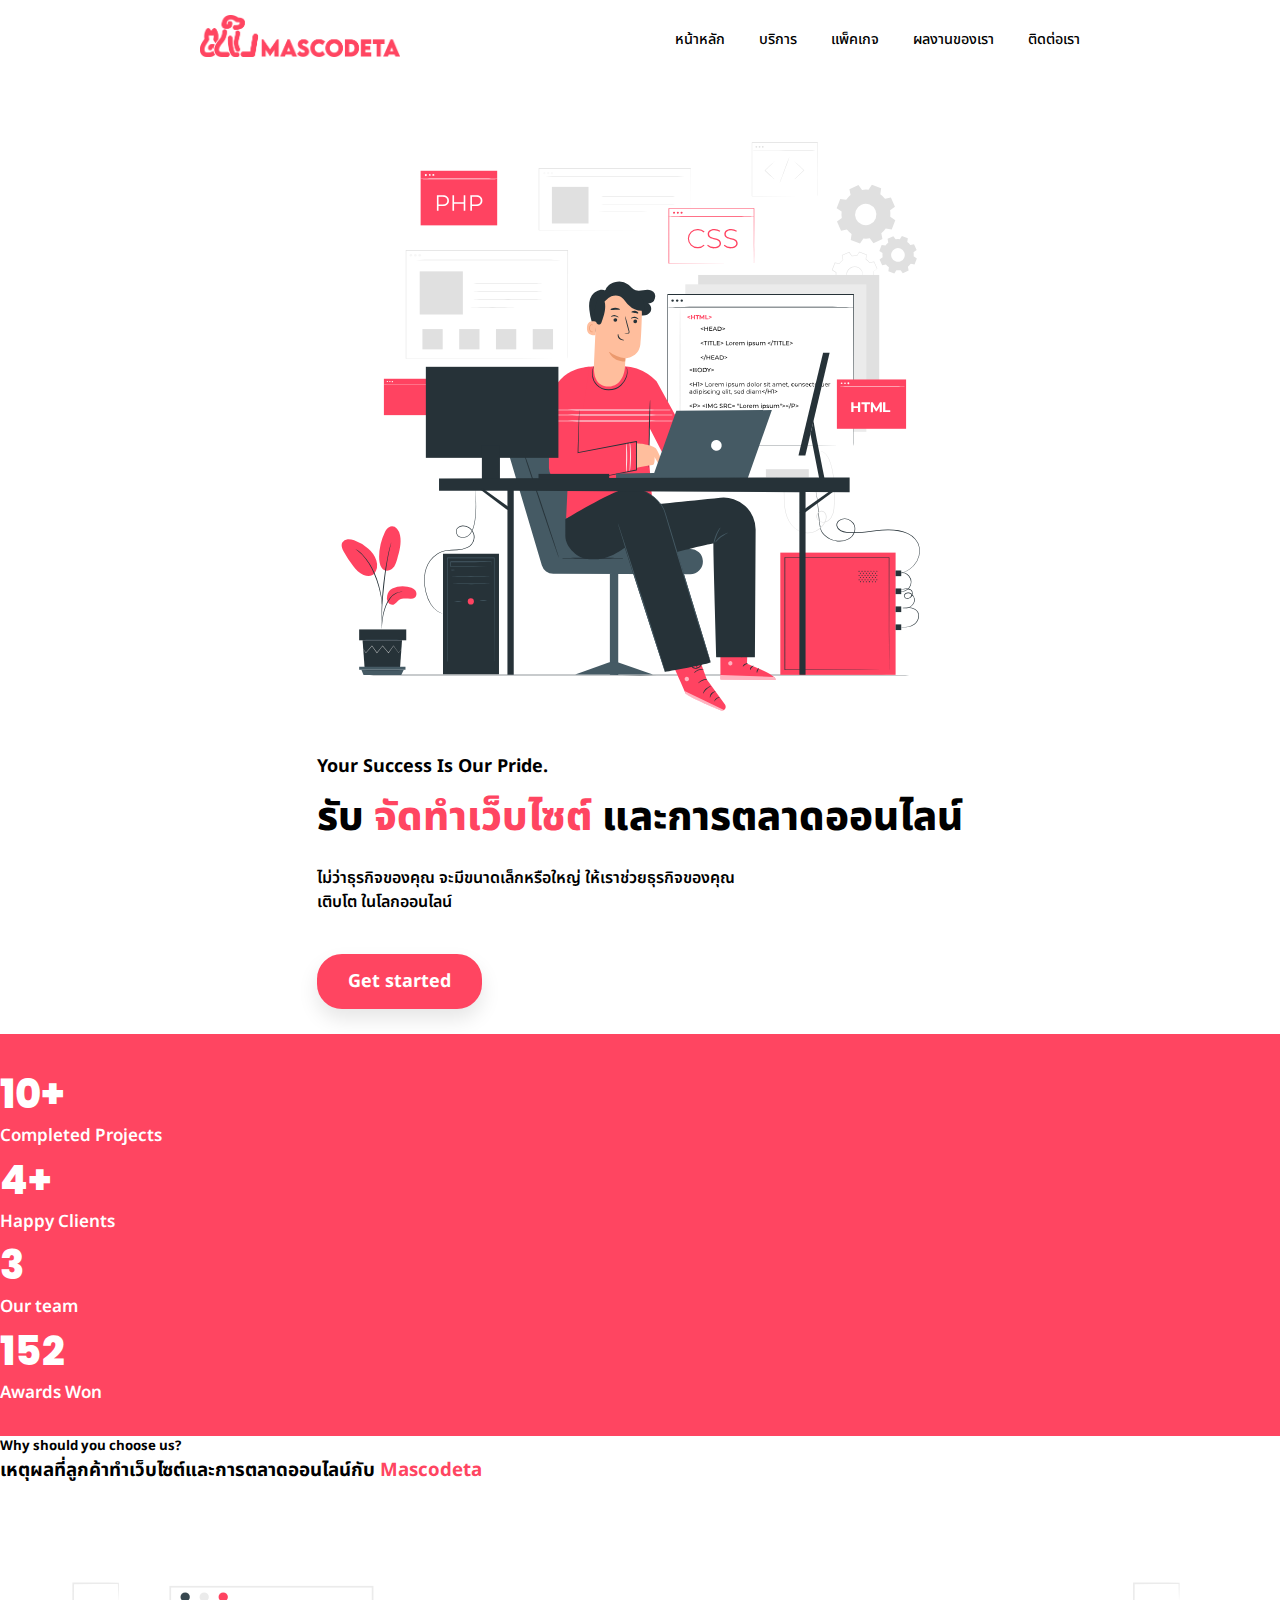
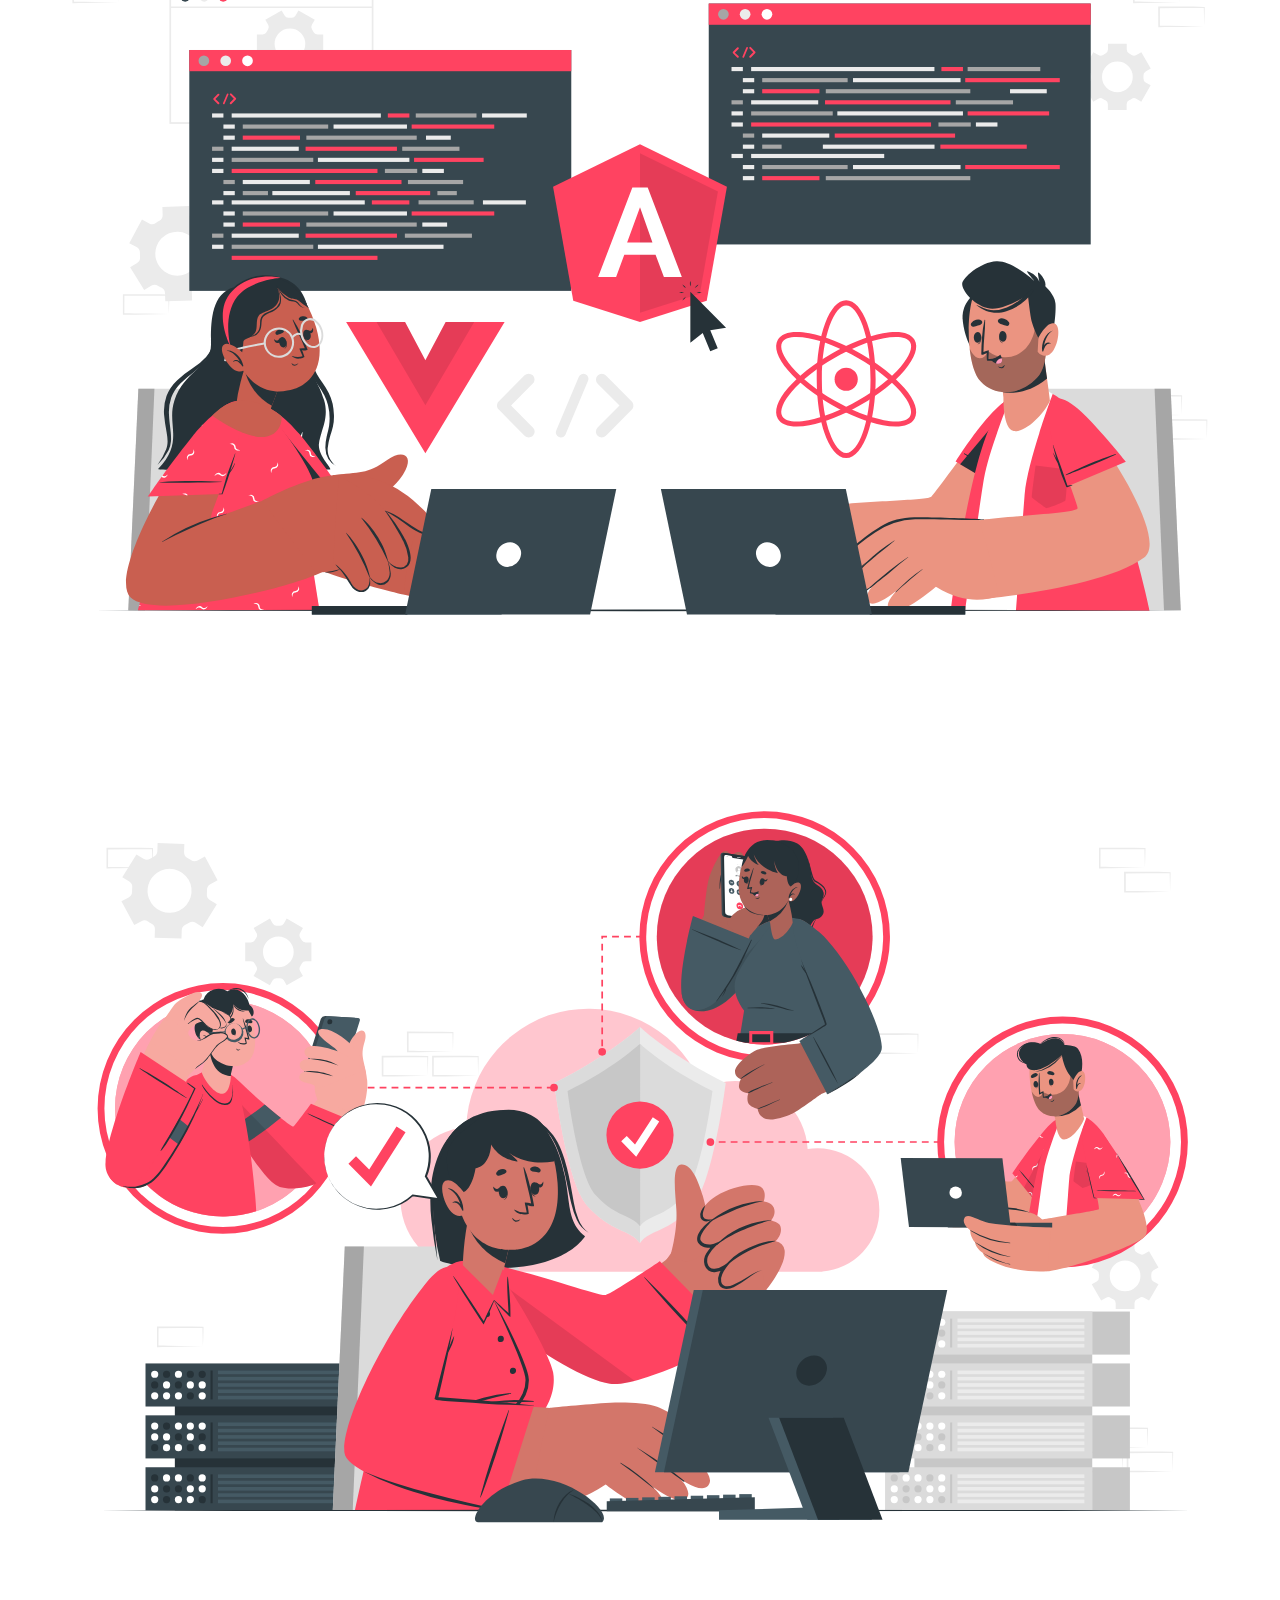
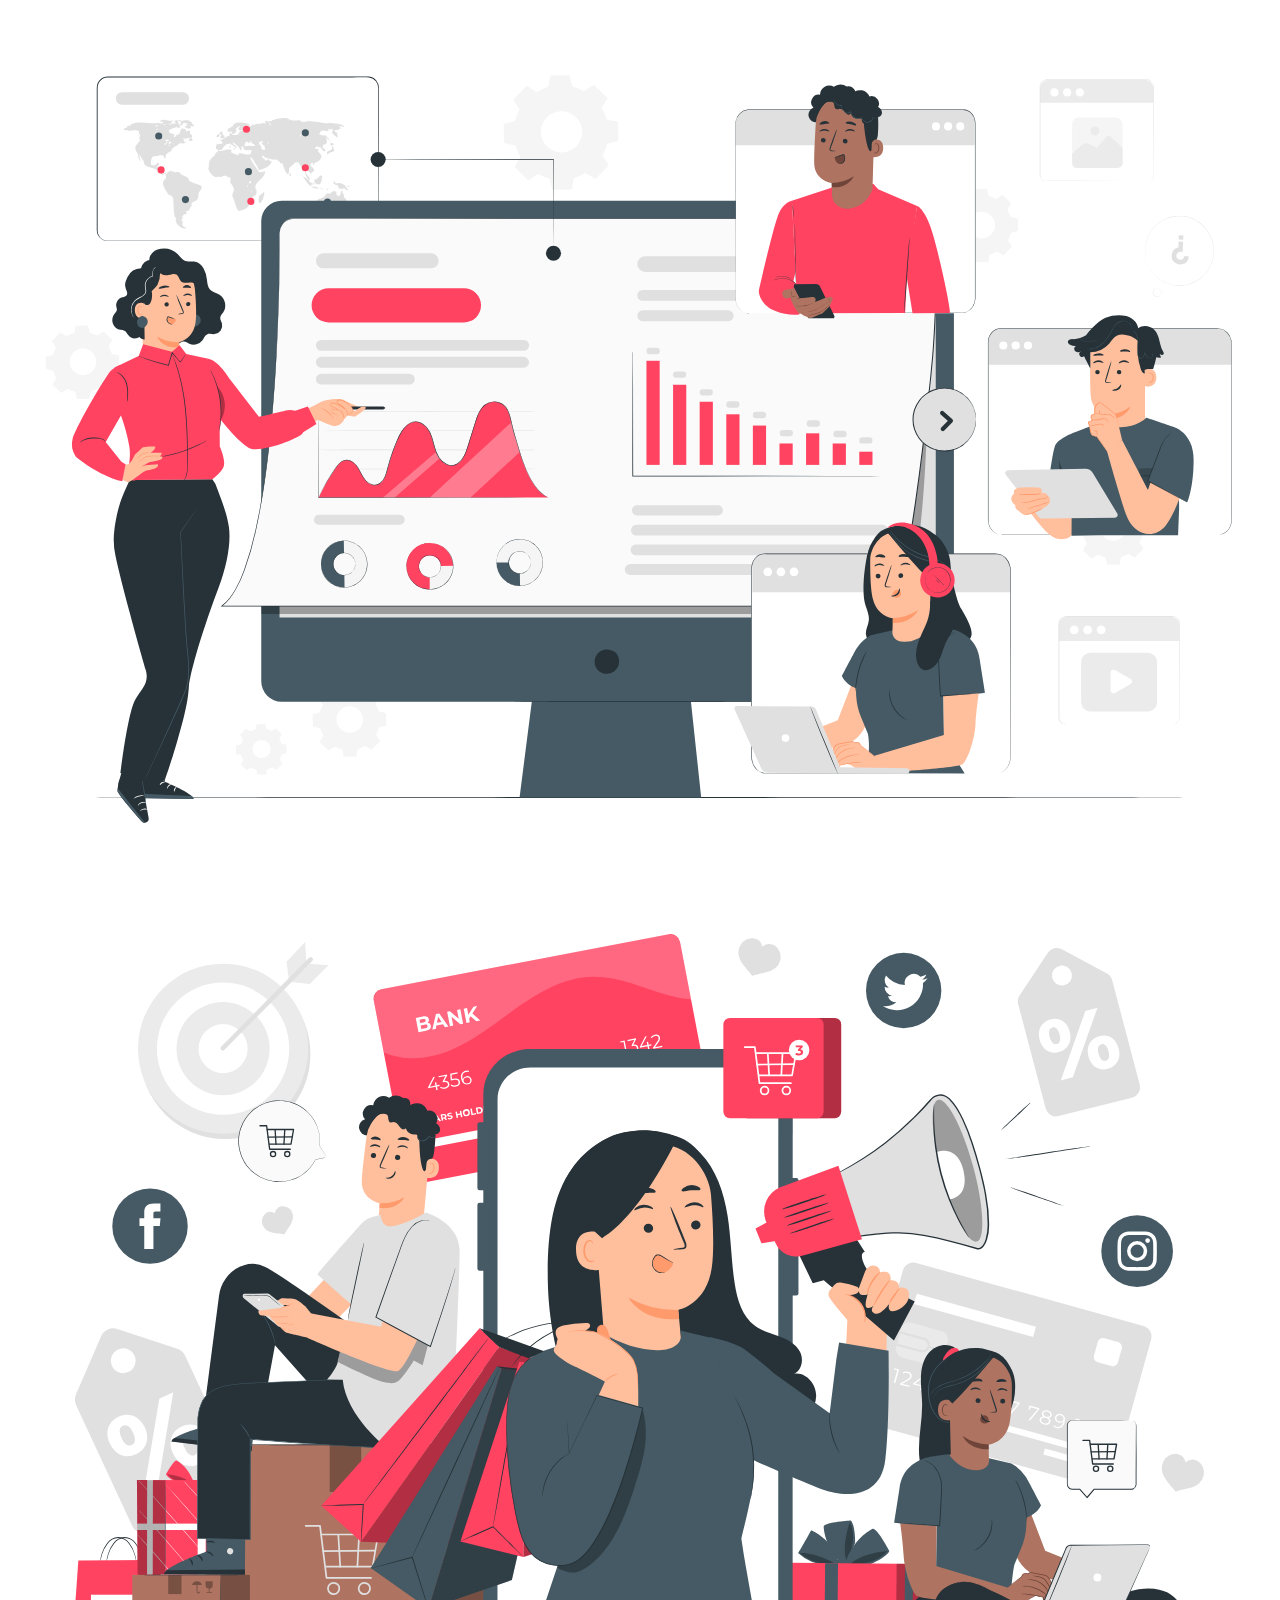
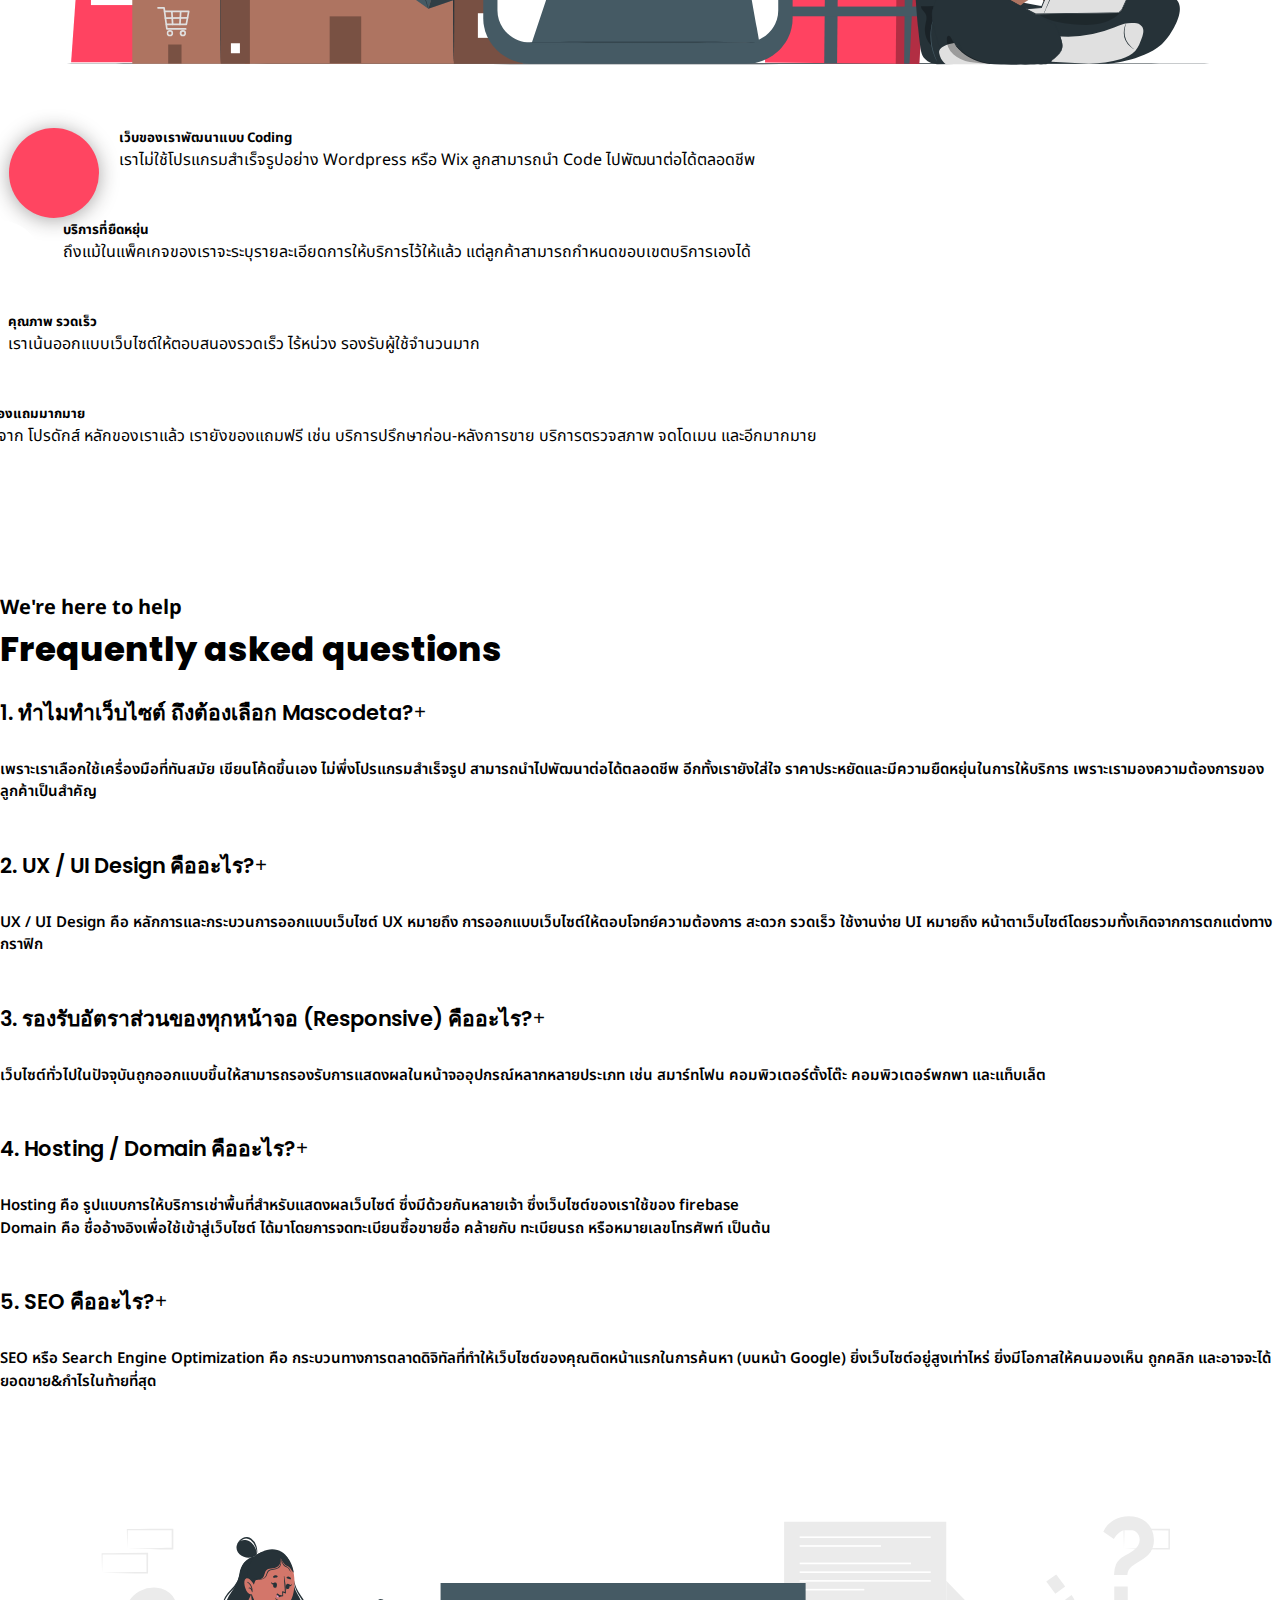
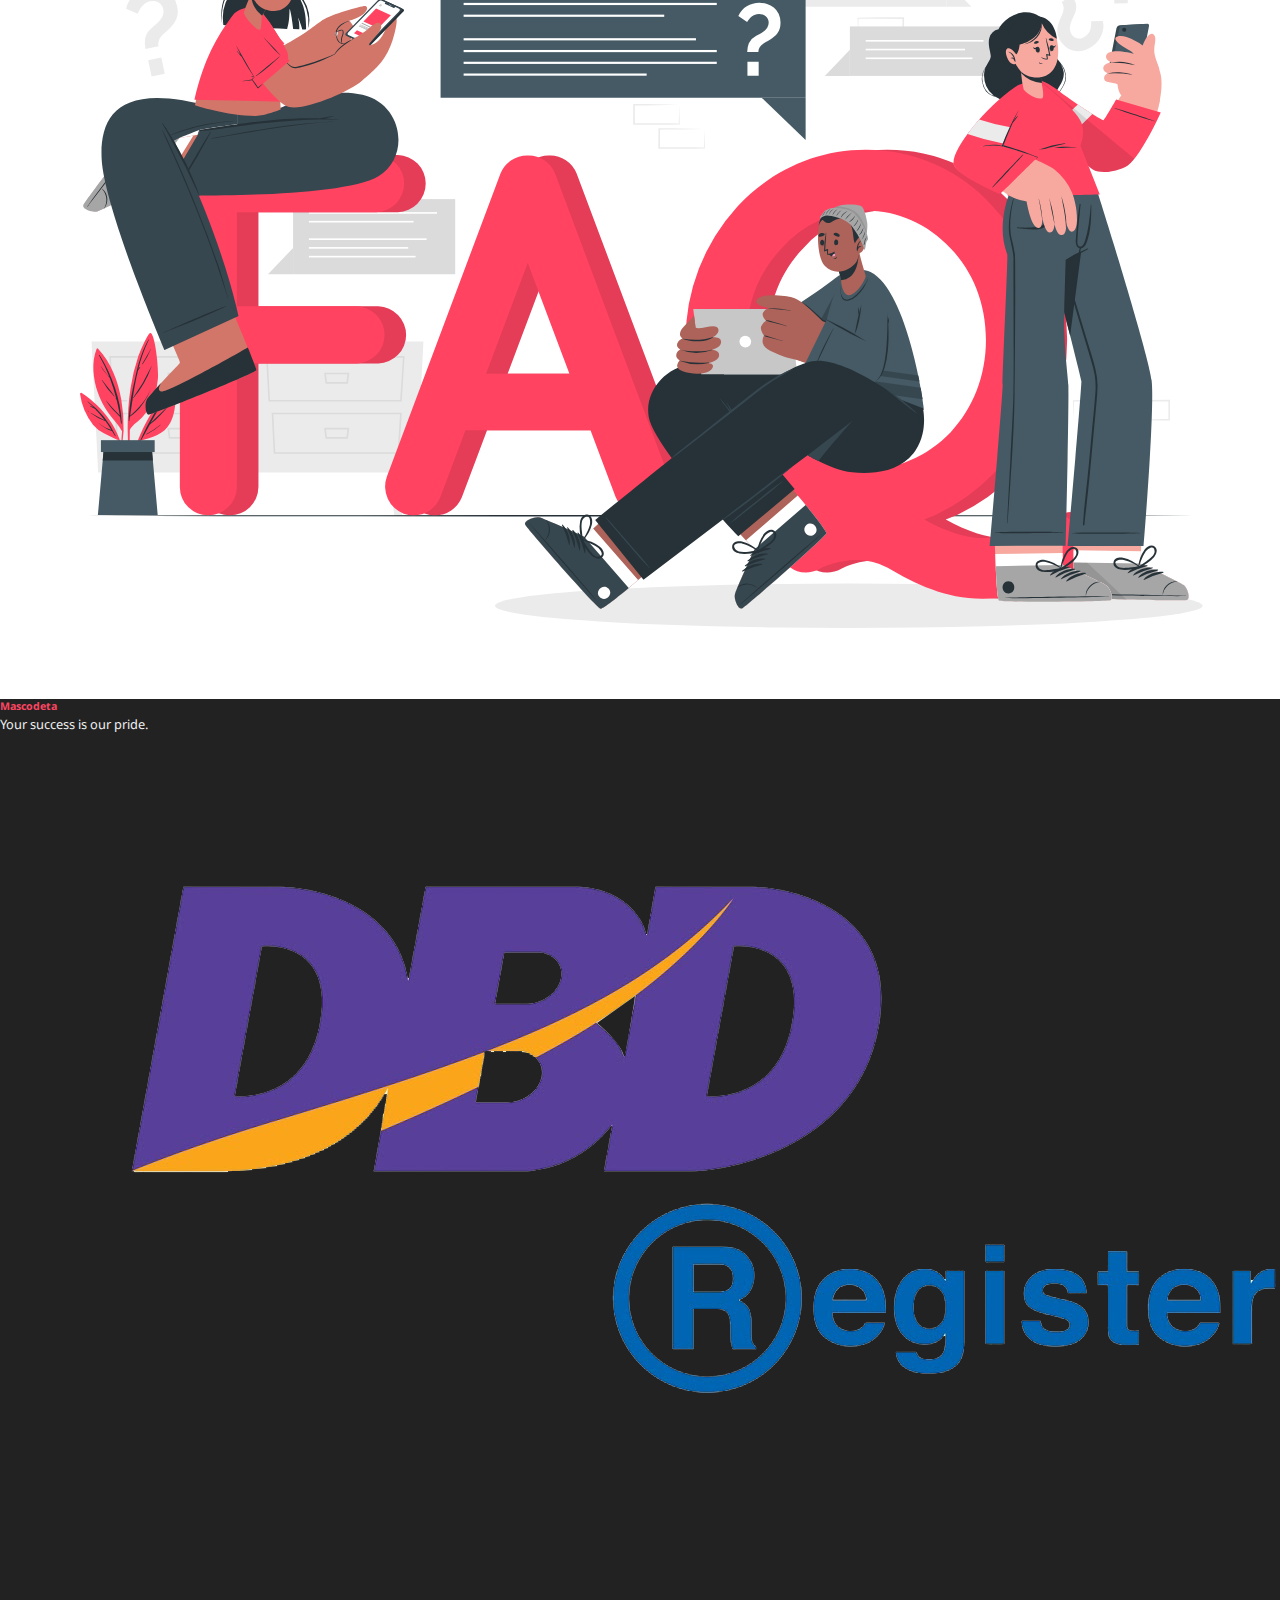
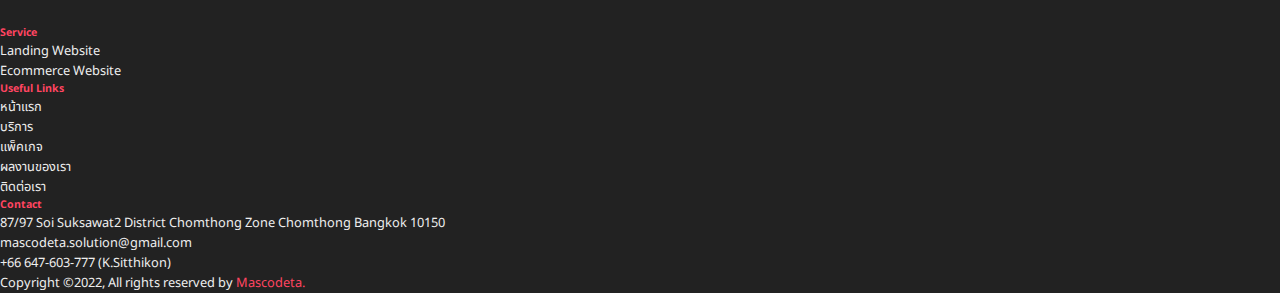
==== commit 5144c7ab: "New" ====
--- a/index.html
+++ b/index.html
@@ -2,298 +2,322 @@
 <html lang="en">
 
 <head>
-  <meta charset="UTF-8">
-  <meta http-equiv="X-UA-Compatible" content="IE=edge">
-  <meta name="viewport" content="width=device-width, initial-scale=1.0">
-  <title>Document</title>
-  <!-- bootstrap -->
-  <link href="https://cdn.jsdelivr.net/npm/bootstrap@5.0.2/dist/css/bootstrap.min.css" rel="stylesheet"
-    integrity="sha384-EVSTQN3/azprG1Anm3QDgpJLIm9Nao0Yz1ztcQTwFspd3yD65VohhpuuCOmLASjC" crossorigin="anonymous">
-  <!-- style -->
-  <link rel="stylesheet" href="css/style.css">
-
-  <link rel="stylesheet" href="https://cdnjs.cloudflare.com/ajax/libs/font-awesome/6.1.1/css/all.min.css"
-    integrity="sha512-KfkfwYDsLkIlwQp6LFnl8zNdLGxu9YAA1QvwINks4PhcElQSvqcyVLLD9aMhXd13uQjoXtEKNosOWaZqXgel0g=="
-    crossorigin="anonymous" referrerpolicy="no-referrer" />
+    <meta charset="UTF-8">
+    <meta http-equiv="X-UA-Compatible" content="IE=edge">
+    <meta name="viewport" content="width=device-width, initial-scale=1.0">
+    <title>Document</title>
+    <!-- bootstrap -->
+    <link href="https://cdn.jsdelivr.net/npm/bootstrap@5.0.2/dist/css/bootstrap.min.css" rel="stylesheet" integrity="sha384-EVSTQN3/azprG1Anm3QDgpJLIm9Nao0Yz1ztcQTwFspd3yD65VohhpuuCOmLASjC" crossorigin="anonymous">
+    <!-- style -->
+    <link rel="stylesheet" href="css/style.css">
+
+    <link
+      rel="stylesheet"
+      href="https://cdnjs.cloudflare.com/ajax/libs/font-awesome/6.1.1/css/all.min.css"
+      integrity="sha512-KfkfwYDsLkIlwQp6LFnl8zNdLGxu9YAA1QvwINks4PhcElQSvqcyVLLD9aMhXd13uQjoXtEKNosOWaZqXgel0g=="
+      crossorigin="anonymous"
+      referrerpolicy="no-referrer"
+    />
 </head>
 
 <body>
-  <!-- Messenger ปลั๊กอินแชท Code -->
-  <div id="fb-root"></div>
-
-  <!-- Your ปลั๊กอินแชท code -->
-  <div id="fb-customer-chat" class="fb-customerchat">
-  </div>
-
-  <script>
-    var chatbox = document.getElementById('fb-customer-chat');
-    chatbox.setAttribute("page_id", "251907719061898");
-    chatbox.setAttribute("attribution", "biz_inbox");
-  </script>
-
-  <!-- Your SDK code -->
-  <script>
-    window.fbAsyncInit = function() {
-      FB.init({
-        xfbml            : true,
-        version          : 'v14.0'
-      });
-    };
-
-    (function(d, s, id) {
-      var js, fjs = d.getElementsByTagName(s)[0];
-      if (d.getElementById(id)) return;
-      js = d.createElement(s); js.id = id;
-      js.src = 'https://connect.facebook.net/en_US/sdk/xfbml.customerchat.js';
-      fjs.parentNode.insertBefore(js, fjs);
-    }(document, 'script', 'facebook-jssdk'));
-  </script>
-
-  <!-- Loading page -->
-  <div id="preloader"></div>
-
-  <!-- Header -->
-  <header class="fixed-top">
-
-    <a href="#" class="brand"><img src="img/Mascodeta-logo.png" class="logo img-fluid" alt=""> </a>
-    <div class="menu-btn"></div>
-    <div class="navigation">
-      <div class="navigation-item">
-        <a href="#home" class="nav-home">หน้าหลัก</a>
-        <a href="#about" class="nav-about">บริการ</a>
-        <a href="pricing-land.html" class="nav-services">แพ็คเกจ</a>
-        <a href="#portfolio" class="nav-portfolio">ผลงานของเรา</a>
-        <a href="contract.html" class="nav-contact">ติดต่อเรา</a>
+   
+    <!-- Loading page -->
+    <div id="preloader"></div>
+
+    <!-- Header -->
+    <header class="fixed-top">
+      
+        <a href="#" class="brand"
+          ><img src="img/Mascodeta-logo.png" class="logo img-fluid" alt=""> </a
+        >
+        <div class="menu-btn"></div>
+        <div class="navigation">
+          <div class="navigation-item">
+            <a href="index.html" class="nav-home">หน้าหลัก</a>
+            <a href="serve.html" class="nav-about">บริการ</a>
+            <a href="pricing.html" class="nav-services">แพ็คเกจ</a>
+            <a href="portfolio.html" class="nav-portfolio">ผลงานของเรา</a>
+            <a href="#contact" class="nav-contact">ติดต่อเรา</a>
+          </div>
+        </div>
+    
+    </header>
+
+    <!-- Banner section --> 
+    <section  class="banner_wrapper">
+        <div class="container">
+            <div class="row align-items-center">
+                <div class="col-md-6 header-img-section">
+                    <img src="./img/B02.svg" class="img-fluid" >
+                </div>
+                <div class="col-md-6 my-5 my-md-0 text-center text-md-start">
+                    <p class="banner-subtitle">Your Success Is Our Pride.</p>
+                    <h1 class="banner-title">รับ <span>จัดทำเว็บไซต์</span> และการตลาดออนไลน์</h1>
+                    <p class="banner-title-text">ไม่ว่าธุรกิจของคุณ จะมีขนาดเล็กหรือใหญ่ ให้เราช่วยธุรกิจของคุณเติบโต ในโลกออนไลน์</p>
+                    <div class="learn-more-btn-section">
+                        <a class="nav-link learn-more-btn btn-header" href="serve.html">Get started</a>
+                    </div>
+                </div> 
+            </div>  
+        </div>
+    </section>  
+    
+
+    <section class="shadow">
+        <div class="projects shadow">
+            <div class="container">
+                <div class="row">
+                    <div class="col-sm-6 col-lg-3 text-center">
+                        <h2>10+</h2>
+                        <p>Completed Projects</p>
+                    </div>
+                    <div class="col-sm-6 col-lg-3 text-center">
+                        <h2>4+</h2>
+                        <p>Happy Clients</p>
+                    </div>
+                    <div class="col-sm-6 col-lg-3 text-center">
+                        <h2>3</h2>
+                        <p>Our team</p>
+                    </div>
+                    <div class="col-sm-6 col-lg-3 text-center">
+                        <h2></h2>
+                        <h2>152</h2>
+                        <p>Awards Won</p>
+                    </div>
+                </div>
+            </div>
+        </div>
+    </section>
+
+    <!-- Banner section exit --> 
+
+    <!-- Services section -->
+    <section id="services" class="mt-5 services_wrapper">
+      <div class="container">
+          <div class="row">
+              <div class="col-sm-12 section-title text-center mb-5">
+                  <h5 class="fw-bold">Why should you choose us?</h5>
+                  <h3>เหตุผลที่ลูกค้าทำเว็บไซต์และการตลาดออนไลน์กับ <span style="color: rgba(255, 69, 97, 1);">Mascodeta</span> </h3>
+              </div>
+          </div>
+          <div class="row align-items-center service-item-wrap">
+              <div class="col-lg-7 p-lg-0">
+                  <!--Service Area Start-->
+                  <div class="tab-content" id="myTabContent">
+                      <div class="tab-pane fade active show" id="spa" role="tabpanel">
+                          <img src="./img/B03.svg" class="img-fluid w-75" alt="">
+                      </div>
+                      <div class="tab-pane fade" id="restaurent" role="tabpanel">
+                          <img src="./img/B04.svg" class="img-fluid w-75" alt="">
+                      </div>
+                      <div class="tab-pane fade" id="swimming" role="tabpanel">
+                          <img src="./img/B06.svg" class="img-fluid w-75" alt="">
+                      </div>
+                      <div class="tab-pane fade" id="conference" role="tabpanel">
+                          <img src="./img/B05.svg"  class="img-fluid w-75" alt="">
+                      </div>
+                  </div>
+                  <!--Service Area End-->
+              </div>
+              <div class="col-lg-5 position-relative">
+                  <!--Service Tab Menu Area Start-->
+                  <div class="service-menu-area">
+                      <ul class="nav">
+                          <li>
+                              <div data-bs-toggle="tab" href="#spa" class="active">
+                                  <span class="service-icon">
+                                    <i class="fa-solid fa-code fs-5"></i>
+                                  </span>
+                                  <h5>เว็บของเราพัฒนาแบบ Coding</h5>
+                                  <p>เราไม่ใช้โปรแกรมสำเร็จรูปอย่าง Wordpress หรือ Wix ลูกสามารถนำ Code ไปพัฒนาต่อได้ตลอดชีพ</p>
+                              </div>
+                          </li>
+                          <li>
+                              <div data-bs-toggle="tab" href="#restaurent">
+                                  <span class="service-icon">
+                                    <i class="fa-solid fa-box fs-5"></i>
+                                  </span>
+                                  <h5>บริการที่ยืดหยุ่น</h5>
+                                  <p><span>ถึงแม้ในแพ็คเกจของเราจะระบุรายละเอียดการให้บริการไว้ให้แล้ว แต่ลูกค้าสามารถกำหนดขอบเขตบริการเองได้</p>
+                              </div>
+                          </li>
+                          <li>
+                              <div data-bs-toggle="tab" href="#swimming">
+                                  <span class="service-icon">
+                                    <i class="fa-solid fa-trophy fs-5"></i>
+                                  </span>
+                                  <h5>คุณภาพ รวดเร็ว</h5>
+                                  <p>เราเน้นออกแบบเว็บไซต์ให้ตอบสนองรวดเร็ว ไร้หน่วง รองรับผู้ใช้จำนวนมาก </p>
+                              </div>
+                          </li>
+                          <li>
+                              <div data-bs-toggle="tab" href="#conference">
+                                  <span class="service-icon">
+                                    <i class="fa-solid fa-gift fs-5"></i>
+                                  </span>
+                                  <h5>ฟรี ของแถมมากมาย</h5>
+                                  <p><span>นอกจาก โปรดักส์ หลักของเราแล้ว เรายังของแถมฟรี เช่น บริการปรึกษาก่อน-หลังการขาย บริการตรวจสภาพ จดโดเมน และอีกมากมาย</p>
+                              </div>
+                          </li>
+                      </ul>
+                  </div>
+                  </div>
+          </div>
       </div>
-    </div>
-
-  </header>
-
-  <!-- Banner section -->
-  <section class="banner_wrapper">
-    <div class="container">
-      <div class="row align-items-center">
-        <div class="col-md-6 header-img-section">
-          <img src="./img/B02.svg" class="img-fluid">
-        </div>
-        <div class="col-md-6 my-5 my-md-0 text-center text-md-start">
-          <p class="banner-subtitle">Your Success Is Our Pride.</p>
-          <h1 class="banner-title">รับ <span>จัดทำเว็บไซต์</span> และการตลาดออนไลน์</h1>
-          <p class="banner-title-text">ไม่ว่าธุรกิจของคุณ จะมีขนาดเล็กหรือใหญ่ ให้เราช่วยธุรกิจของคุณเติบโต ในโลกออนไลน์
-          </p>
-          <div class="learn-more-btn-section">
-            <a class="nav-link learn-more-btn btn-header" href="#about">Get started</a>
-          </div>
-        </div>
-      </div>
-    </div>
-  </section>
-
-
-  <section class="shadow">
-    <div class="projects shadow">
-      <div class="container">
-        <div class="row">
-          <div class="col-sm-6 col-lg-3 text-center">
-            <h2>10+</h2>
-            <p>Completed Projects</p>
-          </div>
-          <div class="col-sm-6 col-lg-3 text-center">
-            <h2>4+</h2>
-            <p>Happy Clients</p>
-          </div>
-          <div class="col-sm-6 col-lg-3 text-center">
-            <h2>3</h2>
-            <p>Our team</p>
-          </div>
-          <div class="col-sm-6 col-lg-3 text-center">
-            <h2>152</h2>
-            <p>Awards Won</p>
-          </div>
-        </div>
-      </div>
-    </div>
-  </section>
-
-  <!-- Banner section exit -->
-
-  <!-- FAQ section -->
-  <section id="faqs" class="faq_wrapper mb-5">
-    <div class="container">
-      <div class="row">
-        <div class="col-12 text-center mb-5">
-          <p class="faq_subtitle">We're here to help</p>
-          <h2 class="faq_title">Frequently asked questions</h2>
-        </div>
-      </div>
-      <div class="row align-items-center">
-        <div class="col-sm-12 col-lg-8 mb-5 mb-lg-0">
-          <div class="accordion accordion-flush" id="accordionExample">
-            <div class="accordion-item">
-              <h2 class="accordion-header" id="headingOne">
-                <button class="accordion-button collapsed" type="button" data-bs-toggle="collapse"
-                  data-bs-target="#collapseOne" aria-expanded="false" aria-controls="collapseOne">
-                  1. ทำไมทำเว็บไซต์ ถึงต้องเลือก Mascodeta?
-                </button>
-              </h2>
-              <div id="collapseOne" class="accordion-collapse collapse" aria-labelledby="headingOne"
-                data-bs-parent="#accordionExample">
-                <div class="accordion-body">
-
-                </div>
-              </div>
-            </div>
-            <div class="accordion-item">
-              <h2 class="accordion-header" id="headingTwo">
-                <button class="accordion-button collapsed" type="button" data-bs-toggle="collapse"
-                  data-bs-target="#collapseTwo" aria-expanded="false" aria-controls="collapseTwo">
-                  2. What happens when my trial ends?
-                </button>
-              </h2>
-              <div id="collapseTwo" class="accordion-collapse collapse" aria-labelledby="headingTwo"
-                data-bs-parent="#accordionExample">
-                <div class="accordion-body">
-                  Use this section to answer some of your customers most frequently asked questions in a compact and
-                  concise manner. There's plenty of space for you to add more questions.
-                </div>
-              </div>
-            </div>
-            <div class="accordion-item">
-              <h2 class="accordion-header" id="headingThree">
-                <button class="accordion-button collapsed" type="button" data-bs-toggle="collapse"
-                  data-bs-target="#collapseThree" aria-expanded="false" aria-controls="collapseThree">
-                  3. How do I make payments?
-                </button>
-              </h2>
-              <div id="collapseThree" class="accordion-collapse collapse" aria-labelledby="headingThree"
-                data-bs-parent="#accordionExample">
-                <div class="accordion-body">
-                  Use this section to answer some of your customers most frequently asked questions in a compact and
-                  concise manner. There's plenty of space for you to add more questions.
-                </div>
-              </div>
-            </div>
-            <div class="accordion-item">
-              <h2 class="accordion-header" id="headingFour">
-                <button class="accordion-button collapsed" type="button" data-bs-toggle="collapse"
-                  data-bs-target="#collapseFour" aria-expanded="false" aria-controls="collapseFour">
-                  4. Can I upgrade my plan any time?
-                </button>
-              </h2>
-              <div id="collapseFour" class="accordion-collapse collapse" aria-labelledby="headingFour"
-                data-bs-parent="#accordionExample">
-                <div class="accordion-body">
-                  Use this section to answer some of your customers most frequently asked questions in a compact and
-                  concise manner. There's plenty of space for you to add more questions.
-                </div>
-              </div>
-            </div>
-            <div class="accordion-item">
-              <h2 class="accordion-header" id="headingFive">
-                <button class="accordion-button collapsed" type="button" data-bs-toggle="collapse"
-                  data-bs-target="#collapseFive" aria-expanded="false" aria-controls="collapseFive">
-                  5. How do I get in touch with support?
-                </button>
-              </h2>
-              <div id="collapseFive" class="accordion-collapse collapse" aria-labelledby="headingFive"
-                data-bs-parent="#accordionExample">
-                <div class="accordion-body">
-                  Use this section to answer some of your customers most frequently asked questions in a compact and
-                  concise manner. There's plenty of space for you to add more questions.
-                </div>
-              </div>
-            </div>
-          </div>
-        </div>
-        <div class="col-sm-12 col-lg-4">
-          <img src="img/FAQ.svg" class="img-fluid">
-        </div>
-      </div>
-    </div>
-  </section>
-  <!-- FAQs section exit -->
-
-  <footer class="pt-5 pb-2">
-    <div class="container-fluid text-center text-md-start">
-      <div class="row text-center text-md-start">
-
-        <div class="col-md-3 col-lg-3 col-xl-3 mx-auto mt-3">
-          <h5 class="text-uppercase mb-4 font-weight-bold ">Mascodeta</h4>
-            <p>Your success is our pride.</p>
-            <a
-              href="https://www.trustmarkthai.com/callbackData/popup.php?data=efed6c8-36-5-d8eb3993e1f460b4670044d991a258858587c0&fbclid=IwAR2S3WmNGaVbS1BJwCTEHaJRHMxVjGnaZVz6hyy19UQ3GBE0LmjolnfEQkA"><img
-                src="./img/DBD.png" alt="" class="img-fluid w-50"></a>
-        </div>
-
-        <div class="col-md-2 col-lg-2 col-xl-2 mx-auto mt-3">
-          <h5 class="text-uppercase mb-4 font-weight-bold ">Service</h5>
-          <p>
-            <a href="">Website Development</a>
-          </p>
-          <p>
-            <a href="">Graphic Design</a>
-          </p>
-          <p>
-            <a href="">Video Editing</a>
-          </p>
-        </div>
-
-        <div class="col-md-3 col-lg-2 col-xl-2 mx-auto mt-3">
-          <h5 class="text-uppercase mb-4 font-weight-bold ">Useful Links</h5>
-          <p>
-            <a href="">Home</a>
-          </p>
-          <p>
-            <a href="">About</a>
-          </p>
-          <p>
-            <a href="">Service</a>
-          </p>
-          <p>
-            <a href="">Portfolio</a>
-          </p>
-          <p>
-            <a href="">contect</a>
-          </p>
-        </div>
-
-        <div class="col-md-4 col-lg-3 col-xl-3 mx-auto mt-3">
-          <h5 class="text-uppercase mb-4 font-weight-bold">Contact</h5>
-          <p>
-            <i class="fa-solid fa-location-dot"></i> 87/97 Soi Suksawat2 District Chomthong Zone Chomthong Bangkok 10150
-          </p>
-          <p>
-            <i class="fa-solid fa-envelope"></i> mascodeta.solution@gmail.com
-          </p>
-          <p>
-            <i class="fa-solid fa-square-phone"></i> +66 647-603-777 (K.Sitthikon)
-          </p>
-
-          <div class="map-wrapper">
-            <iframe class="google-map"
-              src="https://www.google.com/maps/embed?pb=!1m18!1m12!1m3!1d969.126257875972!2d100.47621492918154!3d13.687834299399322!2m3!1f0!2f0!3f0!3m2!1i1024!2i768!4f13.1!3m3!1m2!1s0x30e2a283afb2ac79%3A0x368ab3334977edd1!2zODcvOTcg4LiWLiDguKrguLjguILguKrguKfguLHguKrguJTguLTguYwg4LmB4LiC4Lin4LiH4LiI4Lit4Lih4LiX4Lit4LiHIOC5gOC4guC4leC4iOC4reC4oeC4l-C4reC4hyDguIHguKPguLjguIfguYDguJfguJ7guKHguKvguLLguJnguITguKMgMTAxNTA!5e0!3m2!1sth!2sth!4v1649070655824!5m2!1sth!2sth"
-              width="400" height="300" style="border:0; border-radius: 10px;" allowfullscreen="" loading="lazy"
-              referrerpolicy="no-referrer-when-downgrade"></iframe>
-          </div>
-        </div>
-
-      </div>
-      <hr class="mb-4">
-      <div class="row align-items-center">
-        <div class="col-md col-lg text-center">
-          <p>Copyright ©2022, All rights reserved by <span><a href="#">Mascodeta.</a></span></p>
-        </div>
-      </div>
-
-    </div>
-  </footer>
-
-
-
-  <script src="https://cdn.jsdelivr.net/npm/bootstrap@5.0.2/dist/js/bootstrap.bundle.min.js"
-    integrity="sha384-MrcW6ZMFYlzcLA8Nl+NtUVF0sA7MsXsP1UyJoMp4YLEuNSfAP+JcXn/tWtIaxVXM"
-    crossorigin="anonymous"></script>
-  <script src="js/script.js"></script>
+    </section>
+                  <!--Service Tab Menu Area End-->
+
+    <!-- FAQ section -->
+    <section id="faqs" class="faq_wrapper mb-5">
+        <div class="container">
+            <div class="row">
+                <div class="col-12 text-center mb-5">
+                    <p class="faq_subtitle">We're here to help</p>
+                    <h2 class="faq_title">Frequently asked questions</h2>
+                </div>
+            </div>
+            <div class="row align-items-center">
+                <div class="col-sm-12 col-lg-8 mb-5 mb-lg-0">
+                    <div class="accordion accordion-flush" id="accordionExample">
+                        <div class="accordion-item">
+                            <h2 class="accordion-header" id="headingOne">
+                                <button class="accordion-button collapsed" type="button" data-bs-toggle="collapse" data-bs-target="#collapseOne" aria-expanded="false" aria-controls="collapseOne">
+                                    1. ทำไมทำเว็บไซต์ ถึงต้องเลือก Mascodeta?
+                                </button>
+                            </h2>
+                            <div id="collapseOne" class="accordion-collapse collapse" aria-labelledby="headingOne" data-bs-parent="#accordionExample">
+                                <div class="accordion-body">
+                                    เพราะเราเลือกใช้เครื่องมือที่ทันสมัย เขียนโค้ดขึ้นเอง ไม่พึ่งโปรแกรมสำเร็จรูป สามารถนำไปพัฒนาต่อได้ตลอดชีพ อีกทั้งเรายังใส่ใจ ราคาประหยัดและมีความยืดหยุ่นในการให้บริการ เพราะเรามองความต้องการของลูกค้าเป็นสำคัญ
+                                </div>
+                            </div>
+                        </div>
+                        <div class="accordion-item">
+                            <h2 class="accordion-header" id="headingTwo">
+                            <button class="accordion-button collapsed" type="button" data-bs-toggle="collapse" data-bs-target="#collapseTwo" aria-expanded="false" aria-controls="collapseTwo">
+                                2. UX / UI Design คืออะไร?
+                            </button>
+                            </h2>
+                            <div id="collapseTwo" class="accordion-collapse collapse" aria-labelledby="headingTwo" data-bs-parent="#accordionExample">
+                                <div class="accordion-body">
+                                  UX / UI Design คือ หลักการและกระบวนการออกแบบเว็บไซต์ UX หมายถึง การออกแบบเว็บไซต์ให้ตอบโจทย์ความต้องการ สะดวก รวดเร็ว ใช้งานง่าย UI หมายถึง หน้าตาเว็บไซต์โดยรวมทั้งเกิดจากการตกแต่งทางกราฟิก
+                                </div>
+                            </div>
+                        </div>
+                        <div class="accordion-item">
+                            <h2 class="accordion-header" id="headingThree">
+                            <button class="accordion-button collapsed" type="button" data-bs-toggle="collapse" data-bs-target="#collapseThree" aria-expanded="false" aria-controls="collapseThree">
+                                3. รองรับอัตราส่วนของทุกหน้าจอ (Responsive) คืออะไร?
+                            </button>
+                            </h2>
+                            <div id="collapseThree" class="accordion-collapse collapse" aria-labelledby="headingThree" data-bs-parent="#accordionExample">
+                                <div class="accordion-body">
+                                    เว็บไซต์ทั่วไปในปัจจุบันถูกออกแบบขึ้นให้สามารถรองรับการแสดงผลในหน้าจออุปกรณ์หลากหลายประเภท เช่น สมาร์ทโฟน คอมพิวเตอร์ตั้งโต๊ะ คอมพิวเตอร์พกพา และแท็บเล็ต
+                                </div>
+                            </div>
+                        </div>
+                        <div class="accordion-item">
+                            <h2 class="accordion-header" id="headingFour">
+                            <button class="accordion-button collapsed" type="button" data-bs-toggle="collapse" data-bs-target="#collapseFour" aria-expanded="false" aria-controls="collapseFour">
+                                4. Hosting / Domain คืออะไร?
+                            </button>
+                            </h2>
+                            <div id="collapseFour" class="accordion-collapse collapse" aria-labelledby="headingFour" data-bs-parent="#accordionExample">
+                                <div class="accordion-body">
+                                  Hosting คือ รูปแบบการให้บริการเช่าพื้นที่สำหรับแสดงผลเว็บไซต์ ซึ่งมีด้วยกันหลายเจ้า ซึ่งเว็บไซต์ของเราใช้ของ firebase <br> 
+                                  Domain คือ ชื่ออ้างอิงเพื่อใช้เข้าสู่เว็บไซต์  ได้มาโดยการจดทะเบียนซึ้อขายชื่อ คล้ายกับ ทะเบียนรถ หรือหมายเลขโทรศัพท์ เป็นต้น
+                                </div>
+                            </div>
+                        </div>
+                        <div class="accordion-item">
+                            <h2 class="accordion-header" id="headingFive">
+                            <button class="accordion-button collapsed" type="button" data-bs-toggle="collapse" data-bs-target="#collapseFive" aria-expanded="false" aria-controls="collapseFive">
+                                5. SEO คืออะไร?
+                            </button>
+                            </h2>
+                            <div id="collapseFive" class="accordion-collapse collapse" aria-labelledby="headingFive" data-bs-parent="#accordionExample">
+                                <div class="accordion-body">
+                                  SEO หรือ Search Engine Optimization คือ กระบวนทางการตลาดดิจิทัลที่ทำให้เว็บไซต์ของคุณติดหน้าแรกในการค้นหา (บนหน้า Google) ยิ่งเว็บไซต์อยู่สูงเท่าไหร่ ยิ่งมีโอกาสให้คนมองเห็น ถูกคลิก และอาจจะได้ยอดขาย&กำไรในท้ายที่สุด
+                                </div>
+                            </div>
+                        </div>
+                    </div>
+                </div>
+                <div class="col-sm-12 col-lg-4">
+                    <img src="img/FAQ.svg" class="img-fluid">
+                </div>
+            </div>
+        </div>
+    </section>
+    <!-- FAQs section exit -->
+
+    <footer class="pt-5 pb-2">
+        <div class="container-fluid text-center text-md-start">
+          <div class="row text-center text-md-start">
+  
+            <div class="col-md-3 col-lg-3 col-xl-3 mx-auto mt-3">
+              <h5 class="text-uppercase mb-4 font-weight-bold ">Mascodeta</h4>
+              <p>Your success is our pride.</p>
+              <a href="https://www.trustmarkthai.com/callbackData/popup.php?data=efed6c8-36-5-d8eb3993e1f460b4670044d991a258858587c0&fbclid=IwAR2S3WmNGaVbS1BJwCTEHaJRHMxVjGnaZVz6hyy19UQ3GBE0LmjolnfEQkA"><img src="./img/DBD.png" alt="" class="img-fluid w-50"></a>
+            </div>
+           
+            <div class="col-md-2 col-lg-2 col-xl-2 mx-auto mt-3">
+              <h5 class="text-uppercase mb-4 font-weight-bold ">Service</h5>
+              <p>
+                <a href="serve.html">Landing Website</a>
+              </p>
+              <p>
+                <a href="serve.html">Ecommerce Website</a>
+              </p>
+            </div>
+  
+            <div class="col-md-3 col-lg-2 col-xl-2 mx-auto mt-3">
+              <h5 class="text-uppercase mb-4 font-weight-bold ">Useful Links</h5>
+              <p>
+                <a href="index.html">หน้าแรก</a>
+              </p>
+              <p>
+                <a href="serve.html">บริการ</a>
+              </p>
+              <p>
+                <a href="pricing.html">แพ็คเกจ</a>
+              </p>
+              <p>
+                <a href="portfolio.html">ผลงานของเรา</a>
+              </p>
+              <p>
+                <a href="">ติดต่อเรา</a>
+              </p>
+            </div>
+  
+            <div class="col-md-4 col-lg-3 col-xl-3 mx-auto mt-3">
+              <h5 class="text-uppercase mb-4 font-weight-bold">Contact</h5>
+              <p>
+                <i class="fa-solid fa-location-dot"></i> 87/97 Soi Suksawat2 District Chomthong Zone Chomthong Bangkok 10150
+              </p>
+              <p>
+                <i class="fa-solid fa-envelope"></i> mascodeta.solution@gmail.com
+              </p>
+              <p>
+                <i class="fa-solid fa-square-phone"></i> +66 647-603-777 (K.Sitthikon)
+              </p>
+            </div>
+  
+          </div>
+          <hr class="mb-4">
+          <div class="row align-items-center">
+            <div class="col-md col-lg text-center">
+              <p>Copyright ©2022, All rights reserved by <span><a href="#">Mascodeta.</a></span></p>
+            </div>
+          </div>
+         
+        </div>
+      </footer>
+    
+
+
+    <script src="https://cdn.jsdelivr.net/npm/bootstrap@5.0.2/dist/js/bootstrap.bundle.min.js" integrity="sha384-MrcW6ZMFYlzcLA8Nl+NtUVF0sA7MsXsP1UyJoMp4YLEuNSfAP+JcXn/tWtIaxVXM" crossorigin="anonymous"></script>
+    <script src="js/script.js"></script>
 </body>
 
 </html>--- a/css/style.css
+++ b/css/style.css
@@ -5,6 +5,11 @@
 :root{
     --ci01 : rgba(255, 69, 136, 1);
     --ci02 : rgba(255, 69, 97, 1);
+
+    --primary-font: Quicksand;
+    --secondary-font: 'Poppins', sans-serif;
+    --normal-font-weight:400;
+    --bold-font-weight:700;
 
 }
 
@@ -13,15 +18,19 @@
     box-sizing: border-box;
     text-decoration: none;
     outline: none; border:none;
-    text-transform: capitalize;
     transition: all .2s linear;
     margin: 0;
     padding: 0;
 }
 
+
 *::selection{
     background: var(--ci01);
     color:#fff;
+}
+
+a {
+    text-decoration: none;
 }
 
 html{
@@ -78,7 +87,7 @@
 /* Header */
 header{
     background-color: #fff;
-    z-index: 888;
+    z-index: 100;
     position: absolute;
     top: 0;
     left: 0;
@@ -207,7 +216,7 @@
         position: fixed;
         right: 0;
         margin-right: 10px;
-        z-index: 999;
+        z-index: 100;
         background: url(../img/cancel.png);
         background-repeat: no-repeat;
         background-size: 70%;
@@ -366,24 +375,25 @@
 footer{
     background-color: #222;
     color: #eee;
+    font-size: 0.8rem;
 }
 
 footer p{
-    font-family :  'Poppins', sans-serif;
+   
     background-color: #222;
     color: #eee;
 }
 
 
 footer h5{
-    font-family :  'Poppins', sans-serif;
+ 
   color: rgba(255, 69, 97, 1);
 }
 
 footer a{
   text-decoration: none;
   color: #eee;
-  font-family :  'Poppins', sans-serif;
+
 }
 
 footer a:hover{
@@ -397,3 +407,262 @@
 footer span a:hover{
   color: #eee;
 }
+
+.about_wrapper{
+    padding:100px 0 0; 
+}
+.about_wrapper .about_number{
+    font-family: var(--secondary-font);
+    font-weight: 800;
+    font-size: 24px;
+    padding: 4px 17px;
+    border-radius: 10px;
+    margin-bottom: 25px;
+    max-width: 44px;
+    color: #fff;
+    background-color: var(--ci02);
+}
+.about_wrapper .about_title {
+    font-weight: 800;
+    font-size: 24px;
+    line-height: 1.25;
+    max-width: 1000px;
+    margin-bottom: 25px;
+    color: var(--text-black);
+}
+.about_wrapper .about_text{ 
+    font-size: 16px;
+    font-weight: 600;
+    line-height: 1.7;
+    max-width: 700px;
+    color:var(--text-light-2);
+}
+.about_wrapper .innovate{
+    background:var(--bg-light-2);
+    padding:80px 0; 
+}
+
+.about_wrapper i{
+    font-size: 30px;
+    font-weight: 900;
+    margin-right: 10px;
+}
+
+.about_wrapper h5{
+    font-size: 20px;
+    font-weight: 600;
+}
+
+
+/* 6 Services */
+.service-item-wrap {
+    background-color: #fff;
+}
+
+.service-menu-area ul li div {
+    display: block;
+    margin-bottom: 2.8125rem;
+}
+
+.service-menu-area ul li div .service-icon {
+    height: 5.625rem;
+    width: 5.625rem;
+    background-color: #fff;
+    line-height: 5.625rem;
+    text-align: center;
+    border-radius: 100%;
+    float: left;
+    -webkit-transition: all 0.3s ease-in-out;
+    transition: all 0.3s ease-in-out;
+}
+
+.service-menu-area ul li div .service-icon:hover,
+.service-menu-area ul li div.active .service-icon {
+    background-color: var(--ci02);
+    color: #fff;
+    box-shadow: 0 .125rem 1.25rem rgb(34 30 31 / 40%);
+}
+
+.service-menu-area ul li:nth-child(1) {
+    margin-left: 0.5625rem;
+}
+
+.service-menu-area ul li:nth-child(2) {
+    margin-left: -2.9375rem;
+}
+
+.service-menu-area ul li:nth-child(3) {
+    margin-left: -6.375rem;
+}
+
+.service-menu-area ul li:nth-child(4) {
+    margin-left: -8.8125rem;
+}
+
+.service-menu-area ul li div p,
+.service-menu-area ul li div h5 {
+    padding-left: 6.875rem;
+    display: block;
+    text-align: left;
+}
+
+.service-menu-area ul li div p span {
+    color: var(--secondary-text)
+}
+
+.counter {
+    background-image: url('../images/counter-bg.webp');
+    background-position: center;
+    background-repeat: no-repeat;
+    background-size: cover;
+    padding: 3.125rem;
+    position: relative;
+}
+
+.counter::before {
+    position: absolute;
+    content: "";
+    top: 0;
+    left: 0;
+    width: 100%;
+    height: 100%;
+    background-color: var(--bg-black);
+    opacity: 0.5;
+    z-index: 1;
+}
+
+.counter h1,
+.counter p {
+    position: relative;
+    z-index: 3;
+    color: var(--text-white)
+}
+
+@media (max-width: 1199px) {
+
+    /* header */
+    .navbar-expand-lg .navbar-nav {
+        align-items: center;
+    }
+
+    .navbar-expand-lg .navbar-nav .nav-link {
+        padding: 0;
+        font-size: .875rem;
+    }
+
+    .main-btn {
+        font-size: .875rem;
+    }
+
+    /* booking area */
+    .booking-area {
+        padding: 3rem .625rem;
+    }
+
+    .booking-area .main-btn {
+        padding-left: .3125rem !important;
+        padding-right: .3125rem !important;
+    }
+
+    /* service */
+    .service-item-wrap .tab-content img {
+        width: 100%;
+    }
+
+    .service-menu-area ul li a {
+        margin-bottom: .8125rem;
+        overflow: hidden;
+    }
+
+    .service-menu-area ul li:nth-child(1) {
+        margin-left: -4.4375rem;
+    }
+
+    .service-menu-area ul li:nth-child(2) {
+        margin-left: -6.9375rem;
+    }
+
+    .service-menu-area ul li:nth-child(3) {
+        margin-left: -9.375rem;
+    }
+
+    .service-menu-area ul li:nth-child(4) {
+        margin-left: -12.8125rem;
+    }
+
+    .service-menu-area ul li a h5 {
+        margin-bottom: .375rem;
+    }
+}
+
+@media (max-width:991px) {
+
+    /* custom css */
+    section {
+        padding: 1.875rem 0;
+    }
+
+   
+    /* services */
+    .service-menu-area {
+        padding:1.5rem 0.5rem;
+    }
+
+    .service-menu-area ul li {
+        margin-left: unset !important;
+    }
+
+  
+
+}
+
+
+/*7 Team Section */
+.team_wrapper .card {
+    position: relative;
+    overflow: hidden;
+}
+
+.team_wrapper .team-info {
+    background-color: #000;
+    position: absolute;
+    width: 100%;
+    bottom: 0;
+    text-align: center;
+    padding: 1.25rem;
+    margin-bottom: -4.6875rem;
+    transition: all 0.3s ease-in-out;
+}
+
+.team_wrapper .card:hover .team-info {
+    margin-bottom: 0;
+}
+
+.team_wrapper .team-info h5,
+.team_wrapper .team-info p {
+    color: #fff;
+}
+
+.team_wrapper .team-info .social-network {
+    -webkit-transition: all 0.3s ease-in-out;
+    transition: all 0.3s ease-in-out;
+    padding: 1.25rem;
+    margin: 1.25rem -1.25rem -1.25rem;
+    background-color:var(--ci02);
+    list-style: none;
+    display: flex;
+    align-items: center;
+    justify-content: space-around;
+}
+
+.team_wrapper .team-info .social-network li a {
+    width: 2rem;
+    height: 2rem;
+    line-height: 2rem;
+    display: block;
+    border-radius: 50%;
+    font-size: 1.2rem;
+    color: #fff;
+}
+
+
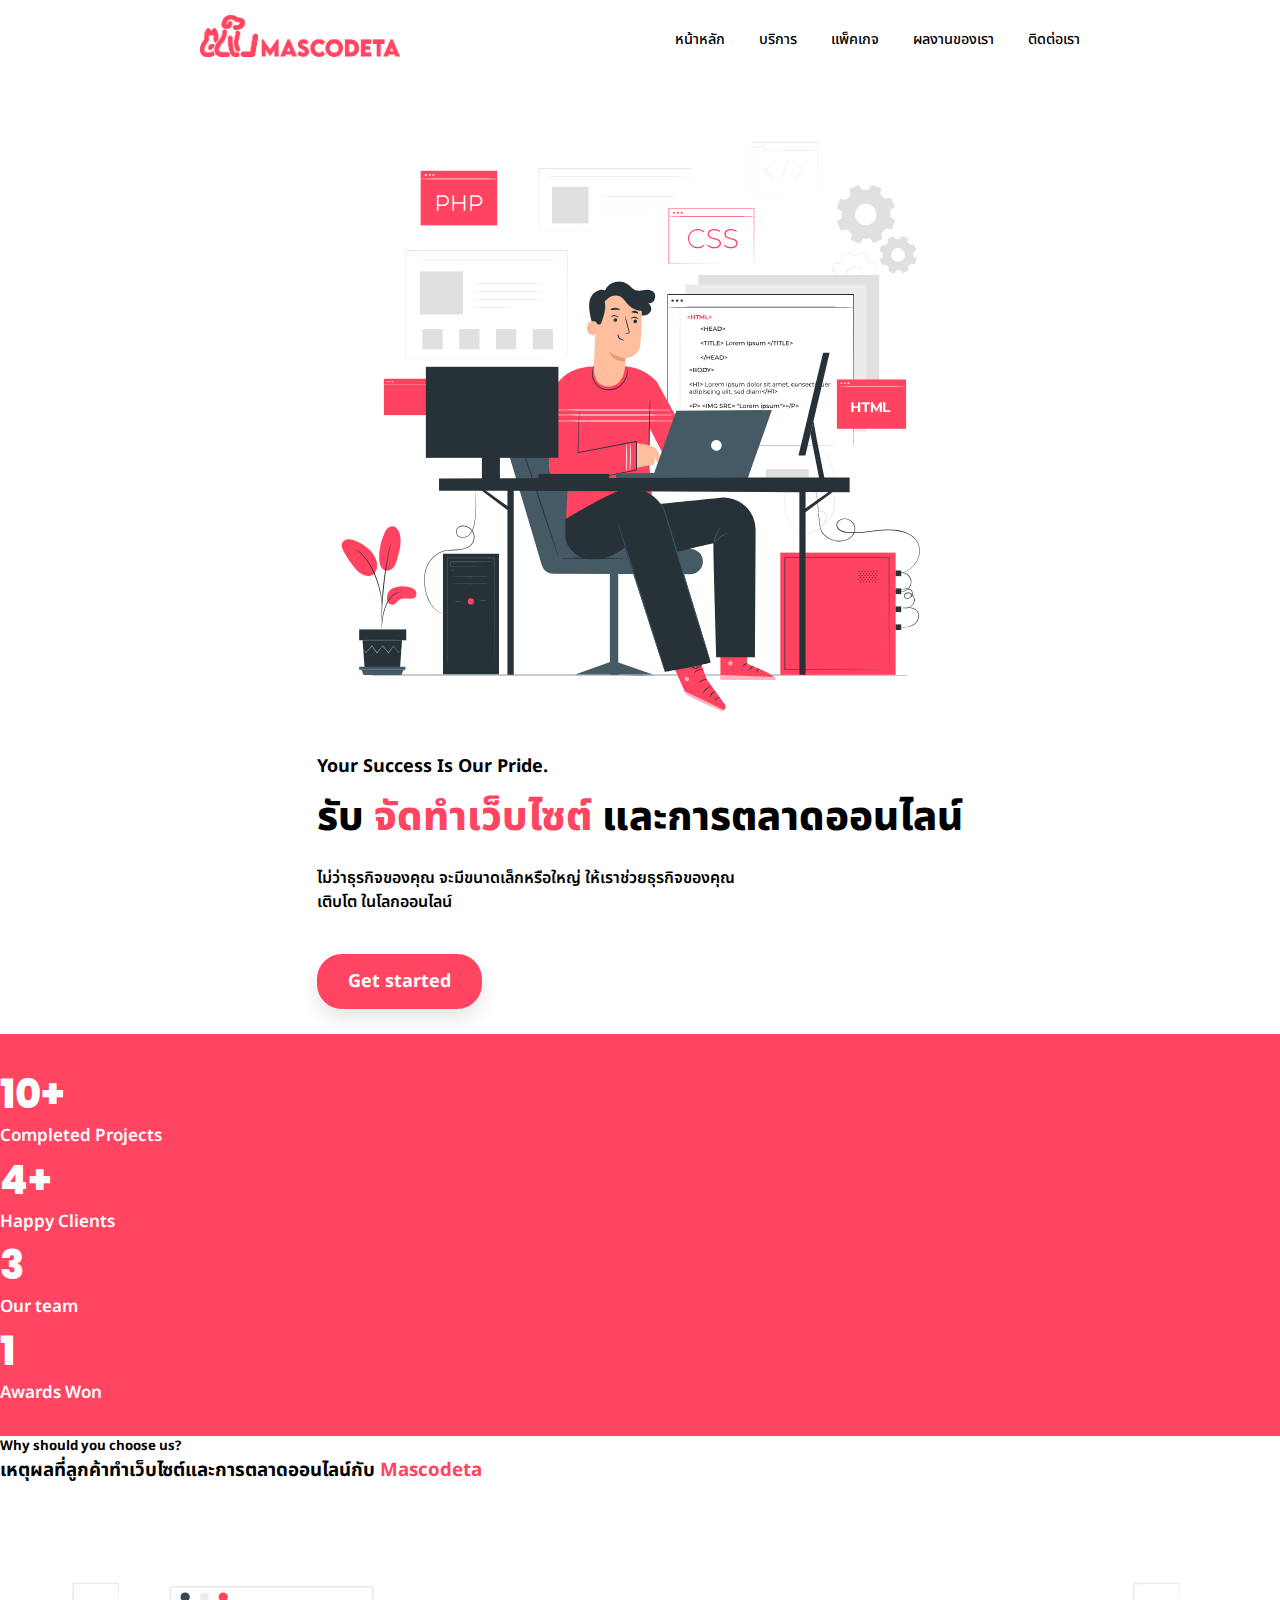
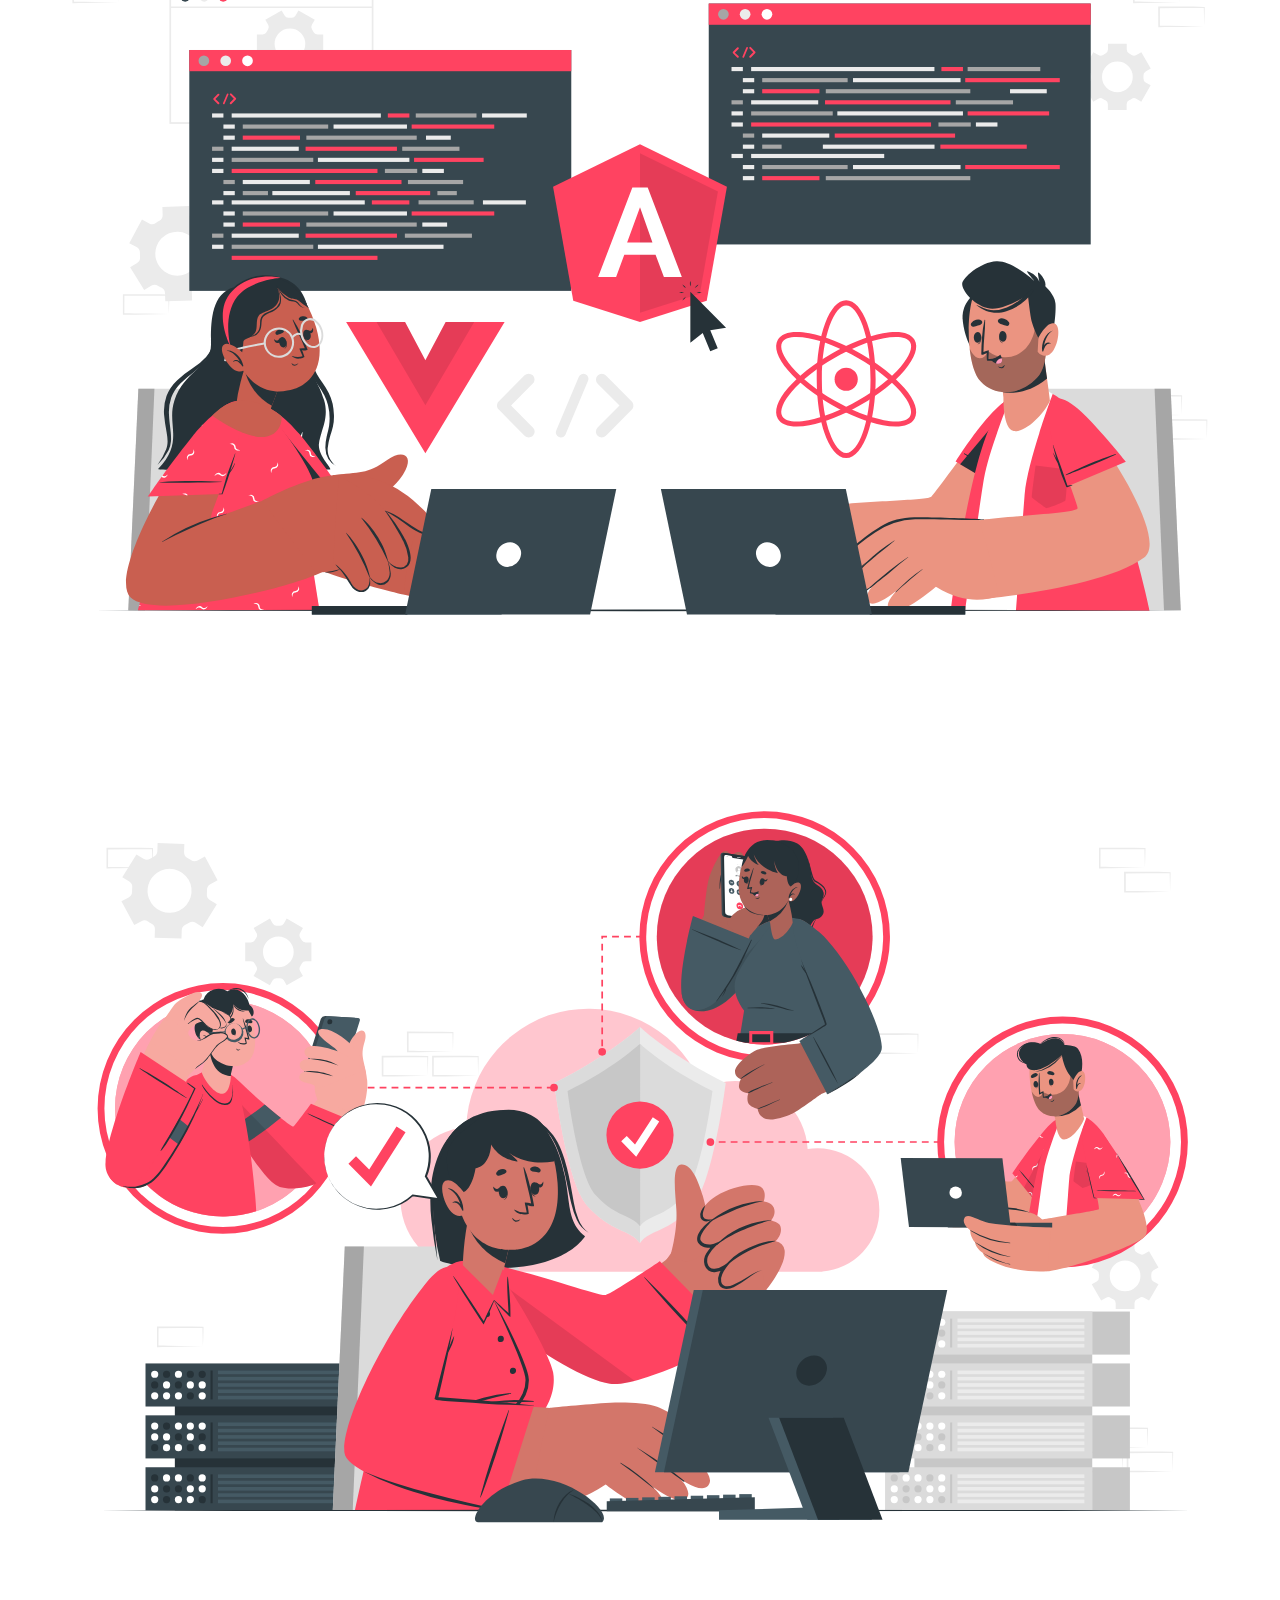
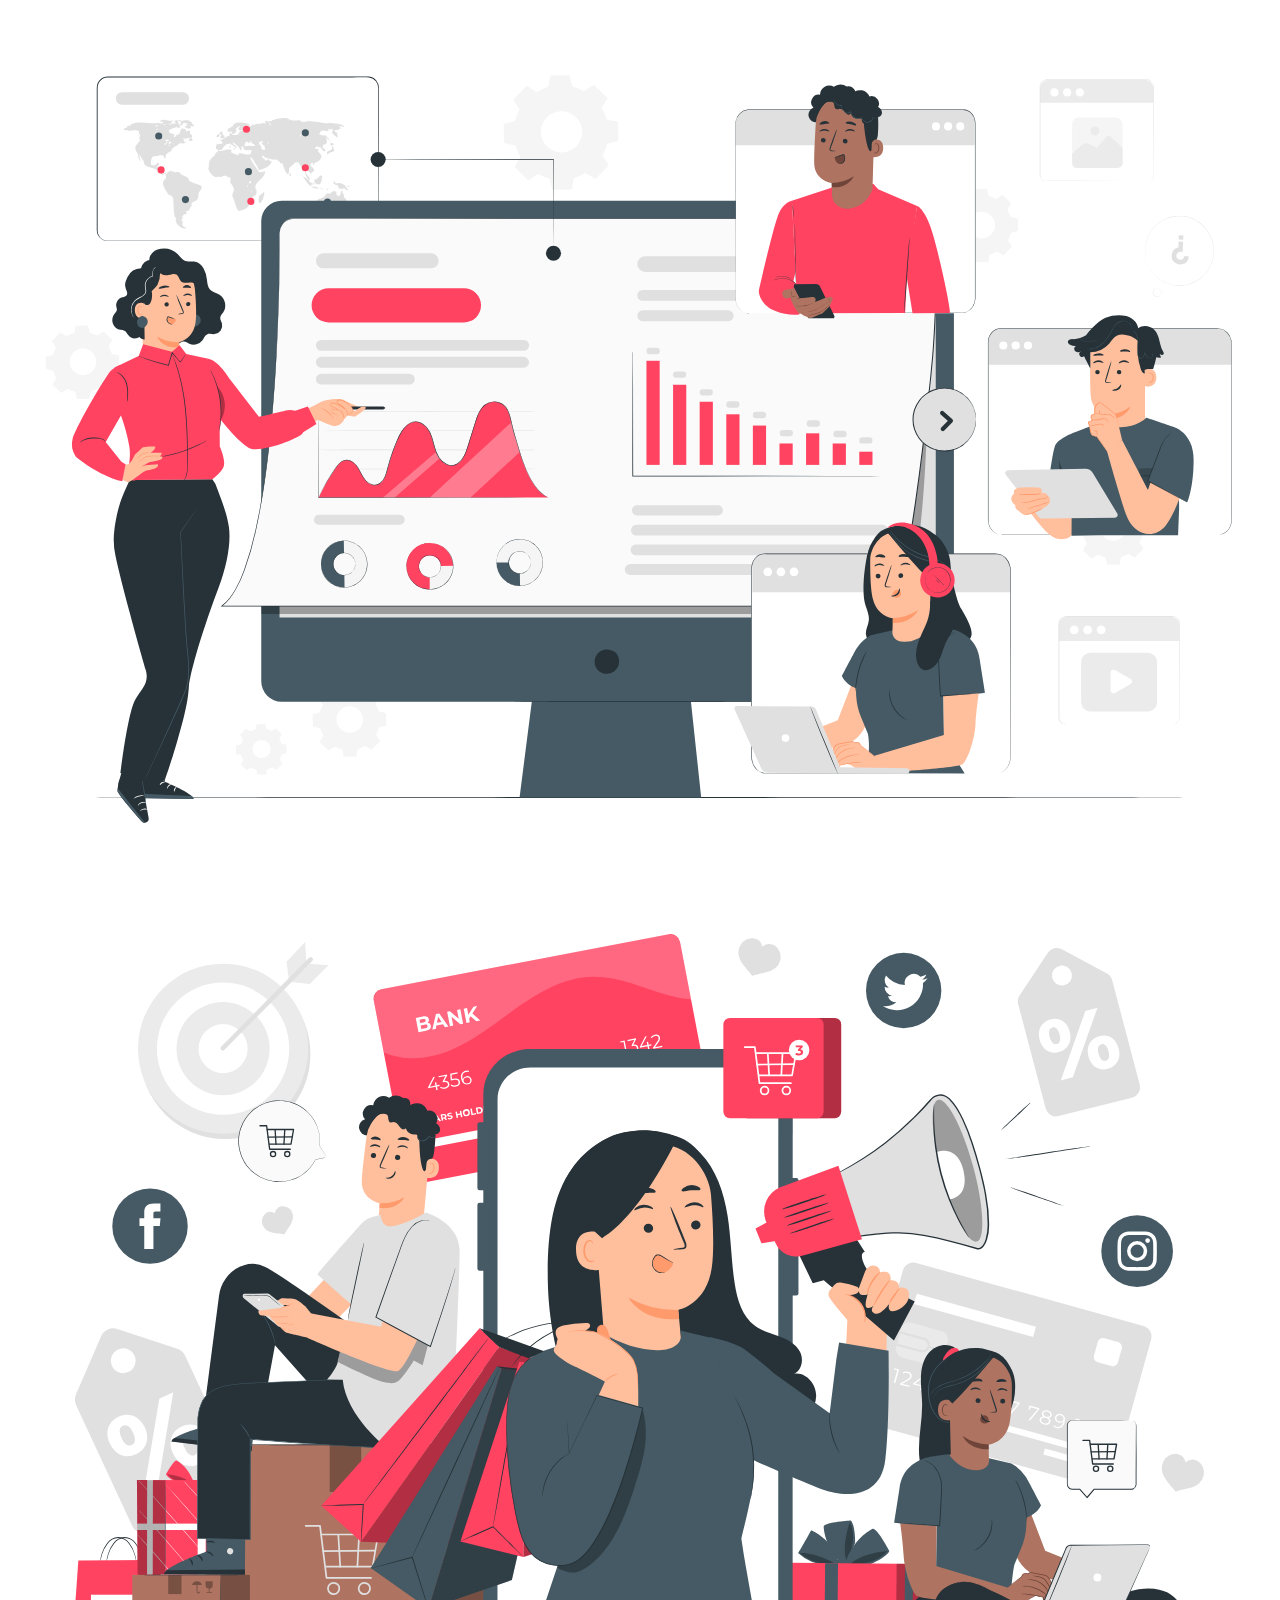
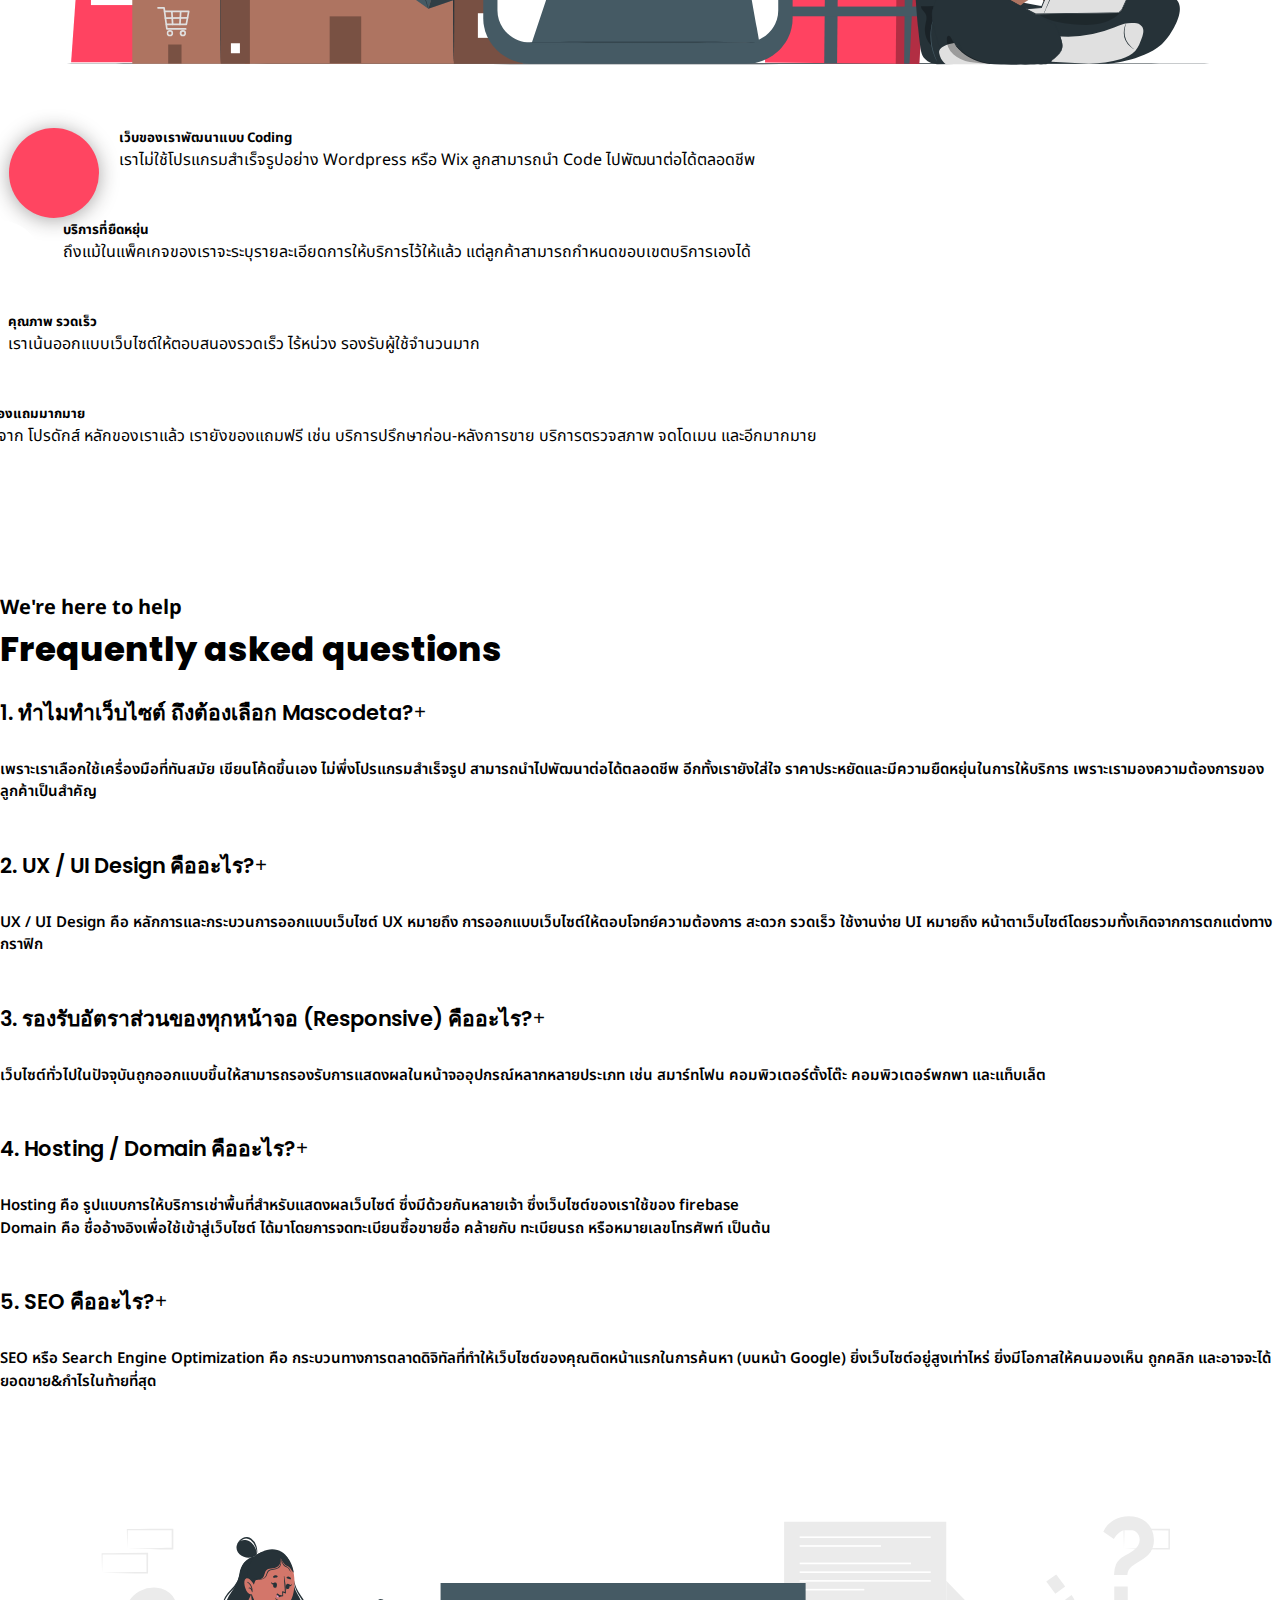
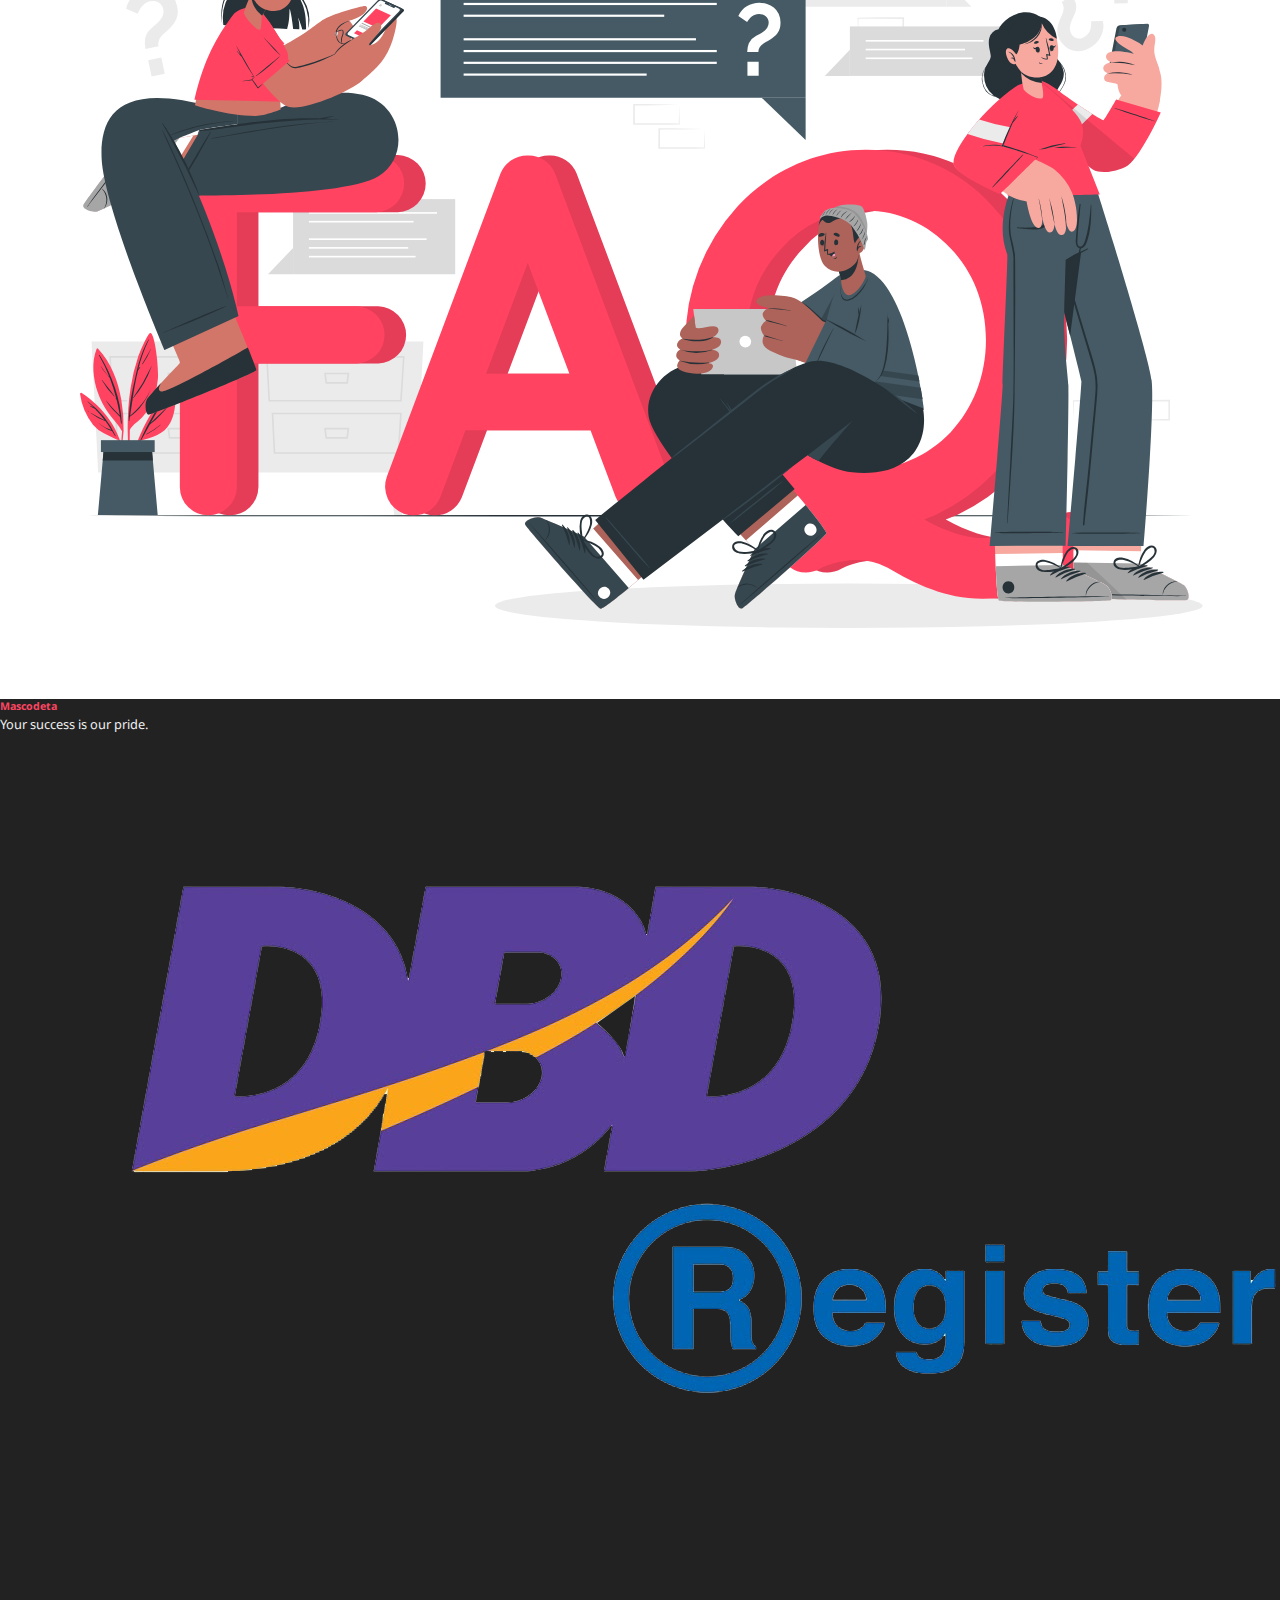
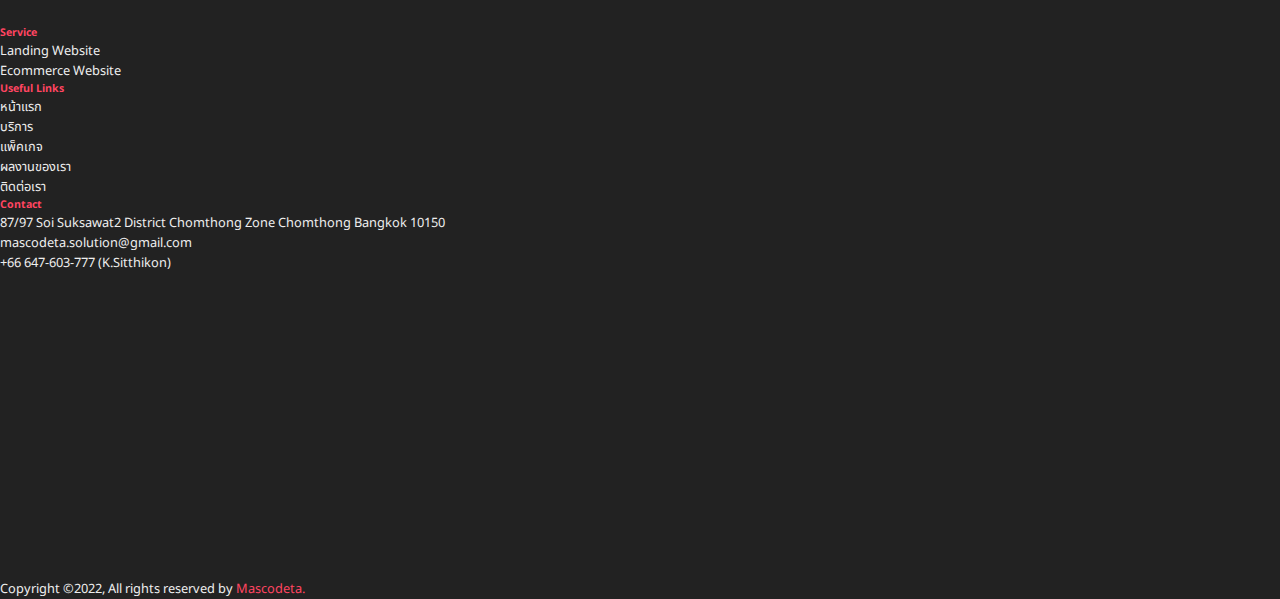
==== commit f68c5fcd: "ez" ====
--- a/index.html
+++ b/index.html
@@ -2,322 +2,350 @@
 <html lang="en">
 
 <head>
-    <meta charset="UTF-8">
-    <meta http-equiv="X-UA-Compatible" content="IE=edge">
-    <meta name="viewport" content="width=device-width, initial-scale=1.0">
-    <title>Document</title>
-    <!-- bootstrap -->
-    <link href="https://cdn.jsdelivr.net/npm/bootstrap@5.0.2/dist/css/bootstrap.min.css" rel="stylesheet" integrity="sha384-EVSTQN3/azprG1Anm3QDgpJLIm9Nao0Yz1ztcQTwFspd3yD65VohhpuuCOmLASjC" crossorigin="anonymous">
-    <!-- style -->
-    <link rel="stylesheet" href="css/style.css">
-
-    <link
-      rel="stylesheet"
-      href="https://cdnjs.cloudflare.com/ajax/libs/font-awesome/6.1.1/css/all.min.css"
-      integrity="sha512-KfkfwYDsLkIlwQp6LFnl8zNdLGxu9YAA1QvwINks4PhcElQSvqcyVLLD9aMhXd13uQjoXtEKNosOWaZqXgel0g=="
-      crossorigin="anonymous"
-      referrerpolicy="no-referrer"
-    />
+  <meta charset="UTF-8">
+  <meta http-equiv="X-UA-Compatible" content="IE=edge">
+  <meta name="viewport" content="width=device-width, initial-scale=1.0">
+  <title>Document</title>
+  <!-- bootstrap -->
+  <link href="https://cdn.jsdelivr.net/npm/bootstrap@5.0.2/dist/css/bootstrap.min.css" rel="stylesheet"
+    integrity="sha384-EVSTQN3/azprG1Anm3QDgpJLIm9Nao0Yz1ztcQTwFspd3yD65VohhpuuCOmLASjC" crossorigin="anonymous">
+  <!-- style -->
+  <link rel="stylesheet" href="css/style.css">
+
+  <link rel="stylesheet" href="https://cdnjs.cloudflare.com/ajax/libs/font-awesome/6.1.1/css/all.min.css"
+    integrity="sha512-KfkfwYDsLkIlwQp6LFnl8zNdLGxu9YAA1QvwINks4PhcElQSvqcyVLLD9aMhXd13uQjoXtEKNosOWaZqXgel0g=="
+    crossorigin="anonymous" referrerpolicy="no-referrer" />
 </head>
 
 <body>
-   
-    <!-- Loading page -->
-    <div id="preloader"></div>
-
-    <!-- Header -->
-    <header class="fixed-top">
-      
-        <a href="#" class="brand"
-          ><img src="img/Mascodeta-logo.png" class="logo img-fluid" alt=""> </a
-        >
-        <div class="menu-btn"></div>
-        <div class="navigation">
-          <div class="navigation-item">
-            <a href="index.html" class="nav-home">หน้าหลัก</a>
-            <a href="serve.html" class="nav-about">บริการ</a>
-            <a href="pricing.html" class="nav-services">แพ็คเกจ</a>
-            <a href="portfolio.html" class="nav-portfolio">ผลงานของเรา</a>
-            <a href="#contact" class="nav-contact">ติดต่อเรา</a>
-          </div>
-        </div>
-    
-    </header>
-
-    <!-- Banner section --> 
-    <section  class="banner_wrapper">
-        <div class="container">
-            <div class="row align-items-center">
-                <div class="col-md-6 header-img-section">
-                    <img src="./img/B02.svg" class="img-fluid" >
-                </div>
-                <div class="col-md-6 my-5 my-md-0 text-center text-md-start">
-                    <p class="banner-subtitle">Your Success Is Our Pride.</p>
-                    <h1 class="banner-title">รับ <span>จัดทำเว็บไซต์</span> และการตลาดออนไลน์</h1>
-                    <p class="banner-title-text">ไม่ว่าธุรกิจของคุณ จะมีขนาดเล็กหรือใหญ่ ให้เราช่วยธุรกิจของคุณเติบโต ในโลกออนไลน์</p>
-                    <div class="learn-more-btn-section">
-                        <a class="nav-link learn-more-btn btn-header" href="serve.html">Get started</a>
-                    </div>
-                </div> 
-            </div>  
-        </div>
-    </section>  
-    
-
-    <section class="shadow">
-        <div class="projects shadow">
-            <div class="container">
-                <div class="row">
-                    <div class="col-sm-6 col-lg-3 text-center">
-                        <h2>10+</h2>
-                        <p>Completed Projects</p>
-                    </div>
-                    <div class="col-sm-6 col-lg-3 text-center">
-                        <h2>4+</h2>
-                        <p>Happy Clients</p>
-                    </div>
-                    <div class="col-sm-6 col-lg-3 text-center">
-                        <h2>3</h2>
-                        <p>Our team</p>
-                    </div>
-                    <div class="col-sm-6 col-lg-3 text-center">
-                        <h2></h2>
-                        <h2>152</h2>
-                        <p>Awards Won</p>
-                    </div>
-                </div>
-            </div>
-        </div>
-    </section>
-
-    <!-- Banner section exit --> 
-
-    <!-- Services section -->
-    <section id="services" class="mt-5 services_wrapper">
+
+  <!-- Loading page -->
+  <div id="preloader"></div>
+
+  <!-- Header -->
+  <header class="fixed-top">
+
+    <a href="#" class="brand"><img src="img/Mascodeta-logo.png" class="logo img-fluid" alt=""> </a>
+    <div class="menu-btn"></div>
+    <div class="navigation">
+      <div class="navigation-item">
+        <a href="index.html" class="nav-home">หน้าหลัก</a>
+        <a href="serve.html" class="nav-about">บริการ</a>
+        <a href="pricing-land.html" class="nav-services">แพ็คเกจ</a>
+        <a href="portfolio.html" class="nav-portfolio">ผลงานของเรา</a>
+        <a href="contract.html" class="nav-contact">ติดต่อเรา</a>
+      </div>
+    </div>
+
+  </header>
+
+  <!-- Banner section -->
+  <section class="banner_wrapper">
+    <div class="container">
+      <div class="row align-items-center">
+        <div class="col-md-6 header-img-section">
+          <img src="./img/B02.svg" class="img-fluid">
+        </div>
+        <div class="col-md-6 my-5 my-md-0 text-center text-md-start">
+          <p class="banner-subtitle">Your Success Is Our Pride.</p>
+          <h1 class="banner-title">รับ <span>จัดทำเว็บไซต์</span> และการตลาดออนไลน์</h1>
+          <p class="banner-title-text">ไม่ว่าธุรกิจของคุณ จะมีขนาดเล็กหรือใหญ่ ให้เราช่วยธุรกิจของคุณเติบโต ในโลกออนไลน์
+          </p>
+          <div class="learn-more-btn-section">
+            <a class="nav-link learn-more-btn btn-header" href="serve.html">Get started</a>
+          </div>
+        </div>
+      </div>
+    </div>
+  </section>
+
+
+  <section class="shadow">
+    <div class="projects shadow">
       <div class="container">
-          <div class="row">
-              <div class="col-sm-12 section-title text-center mb-5">
-                  <h5 class="fw-bold">Why should you choose us?</h5>
-                  <h3>เหตุผลที่ลูกค้าทำเว็บไซต์และการตลาดออนไลน์กับ <span style="color: rgba(255, 69, 97, 1);">Mascodeta</span> </h3>
-              </div>
-          </div>
-          <div class="row align-items-center service-item-wrap">
-              <div class="col-lg-7 p-lg-0">
-                  <!--Service Area Start-->
-                  <div class="tab-content" id="myTabContent">
-                      <div class="tab-pane fade active show" id="spa" role="tabpanel">
-                          <img src="./img/B03.svg" class="img-fluid w-75" alt="">
-                      </div>
-                      <div class="tab-pane fade" id="restaurent" role="tabpanel">
-                          <img src="./img/B04.svg" class="img-fluid w-75" alt="">
-                      </div>
-                      <div class="tab-pane fade" id="swimming" role="tabpanel">
-                          <img src="./img/B06.svg" class="img-fluid w-75" alt="">
-                      </div>
-                      <div class="tab-pane fade" id="conference" role="tabpanel">
-                          <img src="./img/B05.svg"  class="img-fluid w-75" alt="">
-                      </div>
-                  </div>
-                  <!--Service Area End-->
-              </div>
-              <div class="col-lg-5 position-relative">
-                  <!--Service Tab Menu Area Start-->
-                  <div class="service-menu-area">
-                      <ul class="nav">
-                          <li>
-                              <div data-bs-toggle="tab" href="#spa" class="active">
-                                  <span class="service-icon">
-                                    <i class="fa-solid fa-code fs-5"></i>
-                                  </span>
-                                  <h5>เว็บของเราพัฒนาแบบ Coding</h5>
-                                  <p>เราไม่ใช้โปรแกรมสำเร็จรูปอย่าง Wordpress หรือ Wix ลูกสามารถนำ Code ไปพัฒนาต่อได้ตลอดชีพ</p>
-                              </div>
-                          </li>
-                          <li>
-                              <div data-bs-toggle="tab" href="#restaurent">
-                                  <span class="service-icon">
-                                    <i class="fa-solid fa-box fs-5"></i>
-                                  </span>
-                                  <h5>บริการที่ยืดหยุ่น</h5>
-                                  <p><span>ถึงแม้ในแพ็คเกจของเราจะระบุรายละเอียดการให้บริการไว้ให้แล้ว แต่ลูกค้าสามารถกำหนดขอบเขตบริการเองได้</p>
-                              </div>
-                          </li>
-                          <li>
-                              <div data-bs-toggle="tab" href="#swimming">
-                                  <span class="service-icon">
-                                    <i class="fa-solid fa-trophy fs-5"></i>
-                                  </span>
-                                  <h5>คุณภาพ รวดเร็ว</h5>
-                                  <p>เราเน้นออกแบบเว็บไซต์ให้ตอบสนองรวดเร็ว ไร้หน่วง รองรับผู้ใช้จำนวนมาก </p>
-                              </div>
-                          </li>
-                          <li>
-                              <div data-bs-toggle="tab" href="#conference">
-                                  <span class="service-icon">
-                                    <i class="fa-solid fa-gift fs-5"></i>
-                                  </span>
-                                  <h5>ฟรี ของแถมมากมาย</h5>
-                                  <p><span>นอกจาก โปรดักส์ หลักของเราแล้ว เรายังของแถมฟรี เช่น บริการปรึกษาก่อน-หลังการขาย บริการตรวจสภาพ จดโดเมน และอีกมากมาย</p>
-                              </div>
-                          </li>
-                      </ul>
-                  </div>
-                  </div>
-          </div>
-      </div>
-    </section>
-                  <!--Service Tab Menu Area End-->
-
-    <!-- FAQ section -->
-    <section id="faqs" class="faq_wrapper mb-5">
-        <div class="container">
-            <div class="row">
-                <div class="col-12 text-center mb-5">
-                    <p class="faq_subtitle">We're here to help</p>
-                    <h2 class="faq_title">Frequently asked questions</h2>
-                </div>
-            </div>
-            <div class="row align-items-center">
-                <div class="col-sm-12 col-lg-8 mb-5 mb-lg-0">
-                    <div class="accordion accordion-flush" id="accordionExample">
-                        <div class="accordion-item">
-                            <h2 class="accordion-header" id="headingOne">
-                                <button class="accordion-button collapsed" type="button" data-bs-toggle="collapse" data-bs-target="#collapseOne" aria-expanded="false" aria-controls="collapseOne">
-                                    1. ทำไมทำเว็บไซต์ ถึงต้องเลือก Mascodeta?
-                                </button>
-                            </h2>
-                            <div id="collapseOne" class="accordion-collapse collapse" aria-labelledby="headingOne" data-bs-parent="#accordionExample">
-                                <div class="accordion-body">
-                                    เพราะเราเลือกใช้เครื่องมือที่ทันสมัย เขียนโค้ดขึ้นเอง ไม่พึ่งโปรแกรมสำเร็จรูป สามารถนำไปพัฒนาต่อได้ตลอดชีพ อีกทั้งเรายังใส่ใจ ราคาประหยัดและมีความยืดหยุ่นในการให้บริการ เพราะเรามองความต้องการของลูกค้าเป็นสำคัญ
-                                </div>
-                            </div>
-                        </div>
-                        <div class="accordion-item">
-                            <h2 class="accordion-header" id="headingTwo">
-                            <button class="accordion-button collapsed" type="button" data-bs-toggle="collapse" data-bs-target="#collapseTwo" aria-expanded="false" aria-controls="collapseTwo">
-                                2. UX / UI Design คืออะไร?
-                            </button>
-                            </h2>
-                            <div id="collapseTwo" class="accordion-collapse collapse" aria-labelledby="headingTwo" data-bs-parent="#accordionExample">
-                                <div class="accordion-body">
-                                  UX / UI Design คือ หลักการและกระบวนการออกแบบเว็บไซต์ UX หมายถึง การออกแบบเว็บไซต์ให้ตอบโจทย์ความต้องการ สะดวก รวดเร็ว ใช้งานง่าย UI หมายถึง หน้าตาเว็บไซต์โดยรวมทั้งเกิดจากการตกแต่งทางกราฟิก
-                                </div>
-                            </div>
-                        </div>
-                        <div class="accordion-item">
-                            <h2 class="accordion-header" id="headingThree">
-                            <button class="accordion-button collapsed" type="button" data-bs-toggle="collapse" data-bs-target="#collapseThree" aria-expanded="false" aria-controls="collapseThree">
-                                3. รองรับอัตราส่วนของทุกหน้าจอ (Responsive) คืออะไร?
-                            </button>
-                            </h2>
-                            <div id="collapseThree" class="accordion-collapse collapse" aria-labelledby="headingThree" data-bs-parent="#accordionExample">
-                                <div class="accordion-body">
-                                    เว็บไซต์ทั่วไปในปัจจุบันถูกออกแบบขึ้นให้สามารถรองรับการแสดงผลในหน้าจออุปกรณ์หลากหลายประเภท เช่น สมาร์ทโฟน คอมพิวเตอร์ตั้งโต๊ะ คอมพิวเตอร์พกพา และแท็บเล็ต
-                                </div>
-                            </div>
-                        </div>
-                        <div class="accordion-item">
-                            <h2 class="accordion-header" id="headingFour">
-                            <button class="accordion-button collapsed" type="button" data-bs-toggle="collapse" data-bs-target="#collapseFour" aria-expanded="false" aria-controls="collapseFour">
-                                4. Hosting / Domain คืออะไร?
-                            </button>
-                            </h2>
-                            <div id="collapseFour" class="accordion-collapse collapse" aria-labelledby="headingFour" data-bs-parent="#accordionExample">
-                                <div class="accordion-body">
-                                  Hosting คือ รูปแบบการให้บริการเช่าพื้นที่สำหรับแสดงผลเว็บไซต์ ซึ่งมีด้วยกันหลายเจ้า ซึ่งเว็บไซต์ของเราใช้ของ firebase <br> 
-                                  Domain คือ ชื่ออ้างอิงเพื่อใช้เข้าสู่เว็บไซต์  ได้มาโดยการจดทะเบียนซึ้อขายชื่อ คล้ายกับ ทะเบียนรถ หรือหมายเลขโทรศัพท์ เป็นต้น
-                                </div>
-                            </div>
-                        </div>
-                        <div class="accordion-item">
-                            <h2 class="accordion-header" id="headingFive">
-                            <button class="accordion-button collapsed" type="button" data-bs-toggle="collapse" data-bs-target="#collapseFive" aria-expanded="false" aria-controls="collapseFive">
-                                5. SEO คืออะไร?
-                            </button>
-                            </h2>
-                            <div id="collapseFive" class="accordion-collapse collapse" aria-labelledby="headingFive" data-bs-parent="#accordionExample">
-                                <div class="accordion-body">
-                                  SEO หรือ Search Engine Optimization คือ กระบวนทางการตลาดดิจิทัลที่ทำให้เว็บไซต์ของคุณติดหน้าแรกในการค้นหา (บนหน้า Google) ยิ่งเว็บไซต์อยู่สูงเท่าไหร่ ยิ่งมีโอกาสให้คนมองเห็น ถูกคลิก และอาจจะได้ยอดขาย&กำไรในท้ายที่สุด
-                                </div>
-                            </div>
-                        </div>
-                    </div>
-                </div>
-                <div class="col-sm-12 col-lg-4">
-                    <img src="img/FAQ.svg" class="img-fluid">
-                </div>
-            </div>
-        </div>
-    </section>
-    <!-- FAQs section exit -->
-
-    <footer class="pt-5 pb-2">
-        <div class="container-fluid text-center text-md-start">
-          <div class="row text-center text-md-start">
-  
-            <div class="col-md-3 col-lg-3 col-xl-3 mx-auto mt-3">
-              <h5 class="text-uppercase mb-4 font-weight-bold ">Mascodeta</h4>
-              <p>Your success is our pride.</p>
-              <a href="https://www.trustmarkthai.com/callbackData/popup.php?data=efed6c8-36-5-d8eb3993e1f460b4670044d991a258858587c0&fbclid=IwAR2S3WmNGaVbS1BJwCTEHaJRHMxVjGnaZVz6hyy19UQ3GBE0LmjolnfEQkA"><img src="./img/DBD.png" alt="" class="img-fluid w-50"></a>
-            </div>
-           
-            <div class="col-md-2 col-lg-2 col-xl-2 mx-auto mt-3">
-              <h5 class="text-uppercase mb-4 font-weight-bold ">Service</h5>
-              <p>
-                <a href="serve.html">Landing Website</a>
-              </p>
-              <p>
-                <a href="serve.html">Ecommerce Website</a>
-              </p>
-            </div>
-  
-            <div class="col-md-3 col-lg-2 col-xl-2 mx-auto mt-3">
-              <h5 class="text-uppercase mb-4 font-weight-bold ">Useful Links</h5>
-              <p>
-                <a href="index.html">หน้าแรก</a>
-              </p>
-              <p>
-                <a href="serve.html">บริการ</a>
-              </p>
-              <p>
-                <a href="pricing.html">แพ็คเกจ</a>
-              </p>
-              <p>
-                <a href="portfolio.html">ผลงานของเรา</a>
-              </p>
-              <p>
-                <a href="">ติดต่อเรา</a>
-              </p>
-            </div>
-  
-            <div class="col-md-4 col-lg-3 col-xl-3 mx-auto mt-3">
-              <h5 class="text-uppercase mb-4 font-weight-bold">Contact</h5>
-              <p>
-                <i class="fa-solid fa-location-dot"></i> 87/97 Soi Suksawat2 District Chomthong Zone Chomthong Bangkok 10150
-              </p>
-              <p>
-                <i class="fa-solid fa-envelope"></i> mascodeta.solution@gmail.com
-              </p>
-              <p>
-                <i class="fa-solid fa-square-phone"></i> +66 647-603-777 (K.Sitthikon)
-              </p>
-            </div>
-  
-          </div>
-          <hr class="mb-4">
-          <div class="row align-items-center">
-            <div class="col-md col-lg text-center">
-              <p>Copyright ©2022, All rights reserved by <span><a href="#">Mascodeta.</a></span></p>
-            </div>
-          </div>
-         
-        </div>
-      </footer>
-    
-
-
-    <script src="https://cdn.jsdelivr.net/npm/bootstrap@5.0.2/dist/js/bootstrap.bundle.min.js" integrity="sha384-MrcW6ZMFYlzcLA8Nl+NtUVF0sA7MsXsP1UyJoMp4YLEuNSfAP+JcXn/tWtIaxVXM" crossorigin="anonymous"></script>
-    <script src="js/script.js"></script>
+        <div class="row">
+          <div class="col-sm-6 col-lg-3 text-center">
+            <h2>10+</h2>
+            <p>Completed Projects</p>
+          </div>
+          <div class="col-sm-6 col-lg-3 text-center">
+            <h2>4+</h2>
+            <p>Happy Clients</p>
+          </div>
+          <div class="col-sm-6 col-lg-3 text-center">
+            <h2>3</h2>
+            <p>Our team</p>
+          </div>
+          <div class="col-sm-6 col-lg-3 text-center">
+            <h2></h2>
+            <h2>1</h2>
+            <p>Awards Won</p>
+          </div>
+        </div>
+      </div>
+    </div>
+  </section>
+
+  <!-- Banner section exit -->
+
+  <!-- Services section -->
+  <section id="services" class="mt-5 services_wrapper">
+    <div class="container">
+      <div class="row">
+        <div class="col-sm-12 section-title text-center mb-5">
+          <h5 class="fw-bold">Why should you choose us?</h5>
+          <h3>เหตุผลที่ลูกค้าทำเว็บไซต์และการตลาดออนไลน์กับ <span style="color: rgba(255, 69, 97, 1);">Mascodeta</span>
+          </h3>
+        </div>
+      </div>
+      <div class="row align-items-center service-item-wrap">
+        <div class="col-lg-7 p-lg-0">
+          <!--Service Area Start-->
+          <div class="tab-content" id="myTabContent">
+            <div class="tab-pane fade active show" id="spa" role="tabpanel">
+              <img src="./img/B03.svg" class="img-fluid w-75" alt="">
+            </div>
+            <div class="tab-pane fade" id="restaurent" role="tabpanel">
+              <img src="./img/B04.svg" class="img-fluid w-75" alt="">
+            </div>
+            <div class="tab-pane fade" id="swimming" role="tabpanel">
+              <img src="./img/B06.svg" class="img-fluid w-75" alt="">
+            </div>
+            <div class="tab-pane fade" id="conference" role="tabpanel">
+              <img src="./img/B05.svg" class="img-fluid w-75" alt="">
+            </div>
+          </div>
+          <!--Service Area End-->
+        </div>
+        <div class="col-lg-5 position-relative">
+          <!--Service Tab Menu Area Start-->
+          <div class="service-menu-area">
+            <ul class="nav">
+              <li>
+                <div data-bs-toggle="tab" href="#spa" class="active">
+                  <span class="service-icon">
+                    <i class="fa-solid fa-code fs-5"></i>
+                  </span>
+                  <h5>เว็บของเราพัฒนาแบบ Coding</h5>
+                  <p>เราไม่ใช้โปรแกรมสำเร็จรูปอย่าง Wordpress หรือ Wix ลูกสามารถนำ Code ไปพัฒนาต่อได้ตลอดชีพ</p>
+                </div>
+              </li>
+              <li>
+                <div data-bs-toggle="tab" href="#restaurent">
+                  <span class="service-icon">
+                    <i class="fa-solid fa-box fs-5"></i>
+                  </span>
+                  <h5>บริการที่ยืดหยุ่น</h5>
+                  <p><span>ถึงแม้ในแพ็คเกจของเราจะระบุรายละเอียดการให้บริการไว้ให้แล้ว
+                      แต่ลูกค้าสามารถกำหนดขอบเขตบริการเองได้</p>
+                </div>
+              </li>
+              <li>
+                <div data-bs-toggle="tab" href="#swimming">
+                  <span class="service-icon">
+                    <i class="fa-solid fa-trophy fs-5"></i>
+                  </span>
+                  <h5>คุณภาพ รวดเร็ว</h5>
+                  <p>เราเน้นออกแบบเว็บไซต์ให้ตอบสนองรวดเร็ว ไร้หน่วง รองรับผู้ใช้จำนวนมาก </p>
+                </div>
+              </li>
+              <li>
+                <div data-bs-toggle="tab" href="#conference">
+                  <span class="service-icon">
+                    <i class="fa-solid fa-gift fs-5"></i>
+                  </span>
+                  <h5>ฟรี ของแถมมากมาย</h5>
+                  <p><span>นอกจาก โปรดักส์ หลักของเราแล้ว เรายังของแถมฟรี เช่น บริการปรึกษาก่อน-หลังการขาย
+                      บริการตรวจสภาพ จดโดเมน และอีกมากมาย</p>
+                </div>
+              </li>
+            </ul>
+          </div>
+        </div>
+      </div>
+    </div>
+  </section>
+  <!--Service Tab Menu Area End-->
+
+  <!-- FAQ section -->
+  <section id="faqs" class="faq_wrapper mb-5">
+    <div class="container">
+      <div class="row">
+        <div class="col-12 text-center mb-5">
+          <p class="faq_subtitle">We're here to help</p>
+          <h2 class="faq_title">Frequently asked questions</h2>
+        </div>
+      </div>
+      <div class="row align-items-center">
+        <div class="col-sm-12 col-lg-8 mb-5 mb-lg-0">
+          <div class="accordion accordion-flush" id="accordionExample">
+            <div class="accordion-item">
+              <h2 class="accordion-header" id="headingOne">
+                <button class="accordion-button collapsed" type="button" data-bs-toggle="collapse"
+                  data-bs-target="#collapseOne" aria-expanded="false" aria-controls="collapseOne">
+                  1. ทำไมทำเว็บไซต์ ถึงต้องเลือก Mascodeta?
+                </button>
+              </h2>
+              <div id="collapseOne" class="accordion-collapse collapse" aria-labelledby="headingOne"
+                data-bs-parent="#accordionExample">
+                <div class="accordion-body">
+                  เพราะเราเลือกใช้เครื่องมือที่ทันสมัย เขียนโค้ดขึ้นเอง ไม่พึ่งโปรแกรมสำเร็จรูป
+                  สามารถนำไปพัฒนาต่อได้ตลอดชีพ อีกทั้งเรายังใส่ใจ ราคาประหยัดและมีความยืดหยุ่นในการให้บริการ
+                  เพราะเรามองความต้องการของลูกค้าเป็นสำคัญ
+                </div>
+              </div>
+            </div>
+            <div class="accordion-item">
+              <h2 class="accordion-header" id="headingTwo">
+                <button class="accordion-button collapsed" type="button" data-bs-toggle="collapse"
+                  data-bs-target="#collapseTwo" aria-expanded="false" aria-controls="collapseTwo">
+                  2. UX / UI Design คืออะไร?
+                </button>
+              </h2>
+              <div id="collapseTwo" class="accordion-collapse collapse" aria-labelledby="headingTwo"
+                data-bs-parent="#accordionExample">
+                <div class="accordion-body">
+                  UX / UI Design คือ หลักการและกระบวนการออกแบบเว็บไซต์ UX หมายถึง
+                  การออกแบบเว็บไซต์ให้ตอบโจทย์ความต้องการ สะดวก รวดเร็ว ใช้งานง่าย UI หมายถึง
+                  หน้าตาเว็บไซต์โดยรวมทั้งเกิดจากการตกแต่งทางกราฟิก
+                </div>
+              </div>
+            </div>
+            <div class="accordion-item">
+              <h2 class="accordion-header" id="headingThree">
+                <button class="accordion-button collapsed" type="button" data-bs-toggle="collapse"
+                  data-bs-target="#collapseThree" aria-expanded="false" aria-controls="collapseThree">
+                  3. รองรับอัตราส่วนของทุกหน้าจอ (Responsive) คืออะไร?
+                </button>
+              </h2>
+              <div id="collapseThree" class="accordion-collapse collapse" aria-labelledby="headingThree"
+                data-bs-parent="#accordionExample">
+                <div class="accordion-body">
+                  เว็บไซต์ทั่วไปในปัจจุบันถูกออกแบบขึ้นให้สามารถรองรับการแสดงผลในหน้าจออุปกรณ์หลากหลายประเภท เช่น
+                  สมาร์ทโฟน คอมพิวเตอร์ตั้งโต๊ะ คอมพิวเตอร์พกพา และแท็บเล็ต
+                </div>
+              </div>
+            </div>
+            <div class="accordion-item">
+              <h2 class="accordion-header" id="headingFour">
+                <button class="accordion-button collapsed" type="button" data-bs-toggle="collapse"
+                  data-bs-target="#collapseFour" aria-expanded="false" aria-controls="collapseFour">
+                  4. Hosting / Domain คืออะไร?
+                </button>
+              </h2>
+              <div id="collapseFour" class="accordion-collapse collapse" aria-labelledby="headingFour"
+                data-bs-parent="#accordionExample">
+                <div class="accordion-body">
+                  Hosting คือ รูปแบบการให้บริการเช่าพื้นที่สำหรับแสดงผลเว็บไซต์ ซึ่งมีด้วยกันหลายเจ้า
+                  ซึ่งเว็บไซต์ของเราใช้ของ firebase <br>
+                  Domain คือ ชื่ออ้างอิงเพื่อใช้เข้าสู่เว็บไซต์ ได้มาโดยการจดทะเบียนซึ้อขายชื่อ คล้ายกับ ทะเบียนรถ
+                  หรือหมายเลขโทรศัพท์ เป็นต้น
+                </div>
+              </div>
+            </div>
+            <div class="accordion-item">
+              <h2 class="accordion-header" id="headingFive">
+                <button class="accordion-button collapsed" type="button" data-bs-toggle="collapse"
+                  data-bs-target="#collapseFive" aria-expanded="false" aria-controls="collapseFive">
+                  5. SEO คืออะไร?
+                </button>
+              </h2>
+              <div id="collapseFive" class="accordion-collapse collapse" aria-labelledby="headingFive"
+                data-bs-parent="#accordionExample">
+                <div class="accordion-body">
+                  SEO หรือ Search Engine Optimization คือ
+                  กระบวนทางการตลาดดิจิทัลที่ทำให้เว็บไซต์ของคุณติดหน้าแรกในการค้นหา (บนหน้า Google)
+                  ยิ่งเว็บไซต์อยู่สูงเท่าไหร่ ยิ่งมีโอกาสให้คนมองเห็น ถูกคลิก และอาจจะได้ยอดขาย&กำไรในท้ายที่สุด
+                </div>
+              </div>
+            </div>
+          </div>
+        </div>
+        <div class="col-sm-12 col-lg-4">
+          <img src="img/FAQ.svg" class="img-fluid">
+        </div>
+      </div>
+    </div>
+  </section>
+  <!-- FAQs section exit -->
+
+  <footer class="pt-5 pb-2">
+    <div class="container-fluid text-center text-md-start">
+      <div class="row text-center text-md-start">
+
+        <div class="col-md-3 col-lg-3 col-xl-3 mx-auto mt-3">
+          <h5 class="text-uppercase mb-4 font-weight-bold ">Mascodeta</h4>
+            <p>Your success is our pride.</p>
+            <a
+              href="https://www.trustmarkthai.com/callbackData/popup.php?data=efed6c8-36-5-d8eb3993e1f460b4670044d991a258858587c0&fbclid=IwAR2S3WmNGaVbS1BJwCTEHaJRHMxVjGnaZVz6hyy19UQ3GBE0LmjolnfEQkA"><img
+                src="./img/DBD.png" alt="" class="img-fluid w-50"></a>
+        </div>
+
+        <div class="col-md-2 col-lg-2 col-xl-2 mx-auto mt-3">
+          <h5 class="text-uppercase mb-4 font-weight-bold ">Service</h5>
+          <p>
+            <a href="s">Landing Website</a>
+          </p>
+          <p>
+            <a href="serve.html">Ecommerce Website</a>
+          </p>
+        </div>
+
+        <div class="col-md-3 col-lg-2 col-xl-2 mx-auto mt-3">
+          <h5 class="text-uppercase mb-4 font-weight-bold ">Useful Links</h5>
+          <p>
+            <a href="index.html">หน้าแรก</a>
+          </p>
+          <p>
+            <a href="serve.html">บริการ</a>
+          </p>
+          <p>
+            <a href="pricing-land.html">แพ็คเกจ</a>
+          </p>
+          <p>
+            <a href="portfolio.html">ผลงานของเรา</a>
+          </p>
+          <p>
+            <a href="contract.html">ติดต่อเรา</a>
+          </p>
+        </div>
+
+        <div class="col-md-4 col-lg-3 col-xl-3 mx-auto mt-3">
+          <h5 class="text-uppercase mb-4 font-weight-bold">Contact</h5>
+          <p>
+            <i class="fa-solid fa-location-dot"></i> 87/97 Soi Suksawat2 District Chomthong Zone Chomthong Bangkok 10150
+          </p>
+          <p>
+            <i class="fa-solid fa-envelope"></i> mascodeta.solution@gmail.com
+          </p>
+          <p>
+            <i class="fa-solid fa-square-phone"></i> +66 647-603-777 (K.Sitthikon)
+          </p>
+          <div class="map-wrapper">
+            <iframe class="google-map"
+              src="https://www.google.com/maps/embed?pb=!1m18!1m12!1m3!1d969.126257875972!2d100.47621492918154!3d13.687834299399322!2m3!1f0!2f0!3f0!3m2!1i1024!2i768!4f13.1!3m3!1m2!1s0x30e2a283afb2ac79%3A0x368ab3334977edd1!2zODcvOTcg4LiWLiDguKrguLjguILguKrguKfguLHguKrguJTguLTguYwg4LmB4LiC4Lin4LiH4LiI4Lit4Lih4LiX4Lit4LiHIOC5gOC4guC4leC4iOC4reC4oeC4l-C4reC4hyDguIHguKPguLjguIfguYDguJfguJ7guKHguKvguLLguJnguITguKMgMTAxNTA!5e0!3m2!1sth!2sth!4v1649070655824!5m2!1sth!2sth"
+              width="400" height="300" style="border:0; border-radius: 10px;" allowfullscreen="" loading="lazy"
+              referrerpolicy="no-referrer-when-downgrade"></iframe>
+          </div>
+        </div>
+
+      </div>
+      <hr class="mb-4">
+      <div class="row align-items-center">
+        <div class="col-md col-lg text-center">
+          <p>Copyright ©2022, All rights reserved by <span><a href="#">Mascodeta.</a></span></p>
+        </div>
+      </div>
+
+    </div>
+  </footer>
+
+
+
+  <script src="https://cdn.jsdelivr.net/npm/bootstrap@5.0.2/dist/js/bootstrap.bundle.min.js"
+    integrity="sha384-MrcW6ZMFYlzcLA8Nl+NtUVF0sA7MsXsP1UyJoMp4YLEuNSfAP+JcXn/tWtIaxVXM"
+    crossorigin="anonymous"></script>
+  <script src="js/script.js"></script>
 </body>
 
 </html>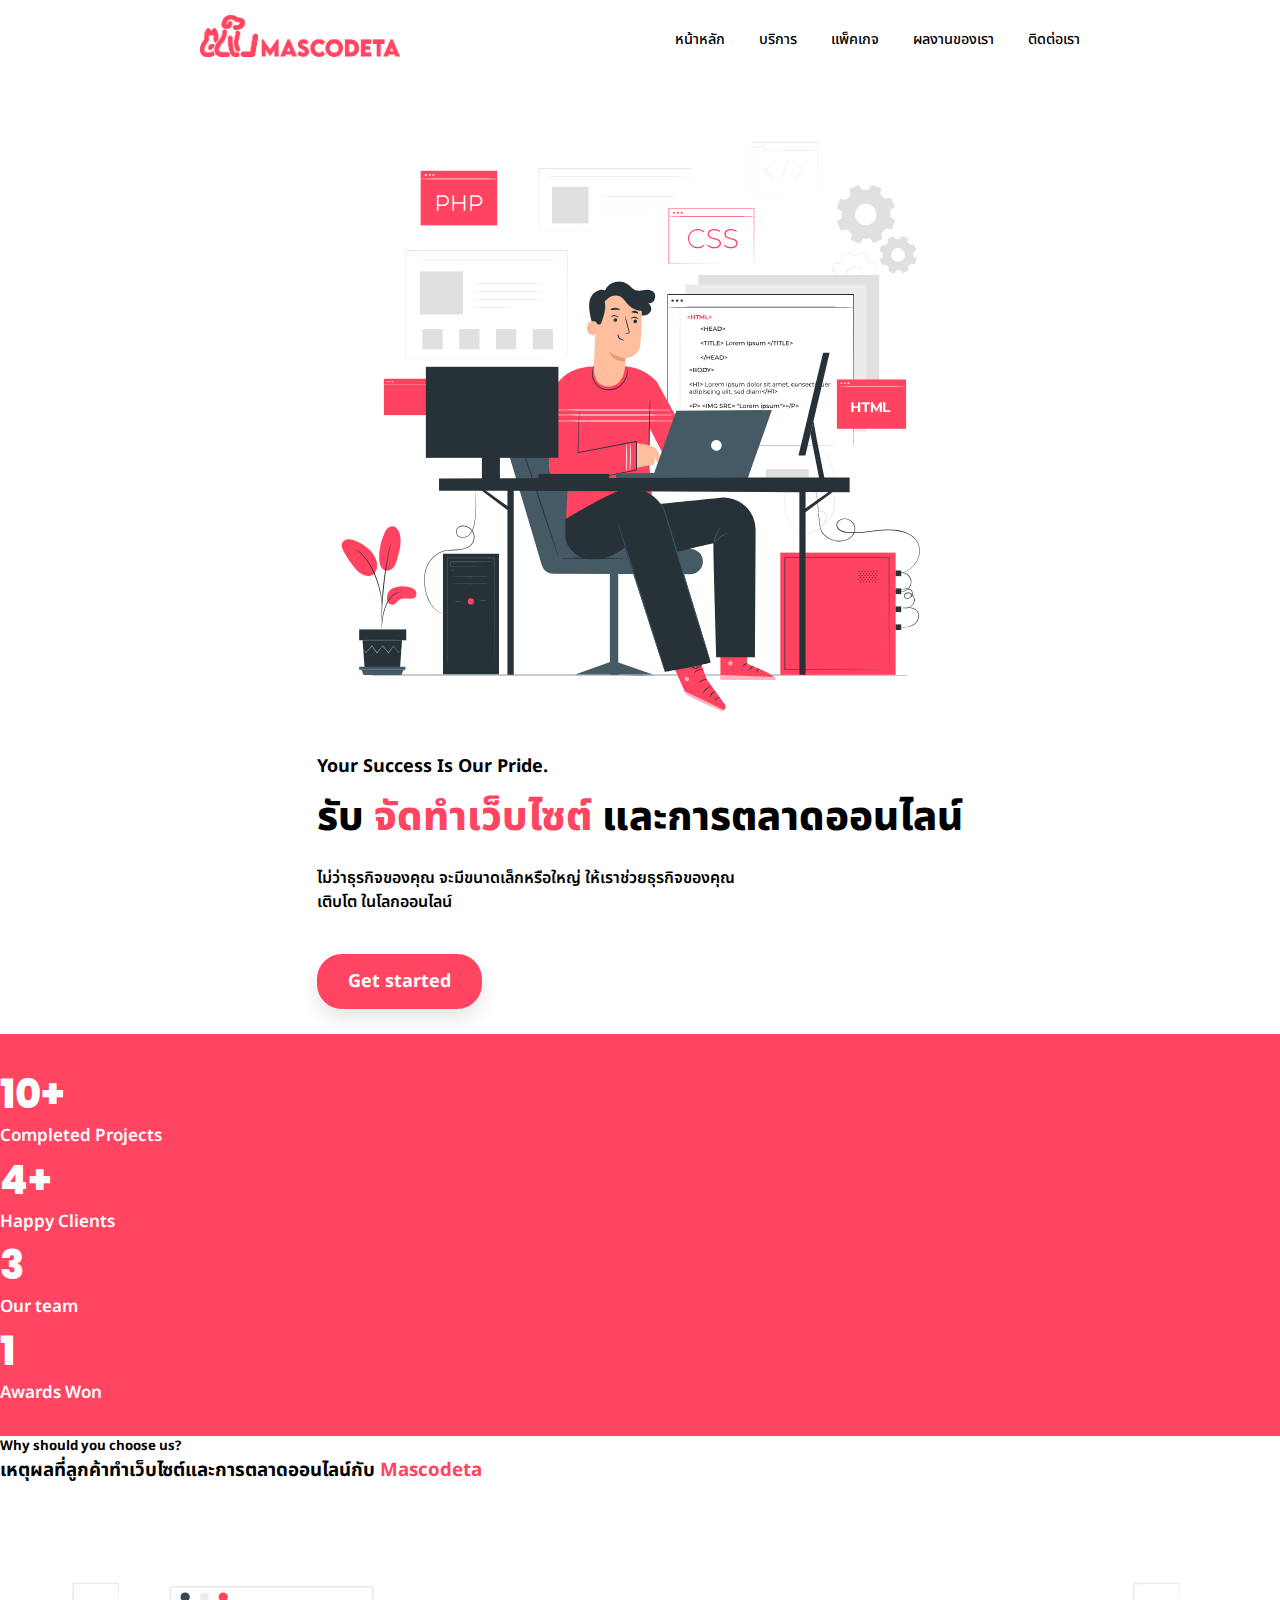
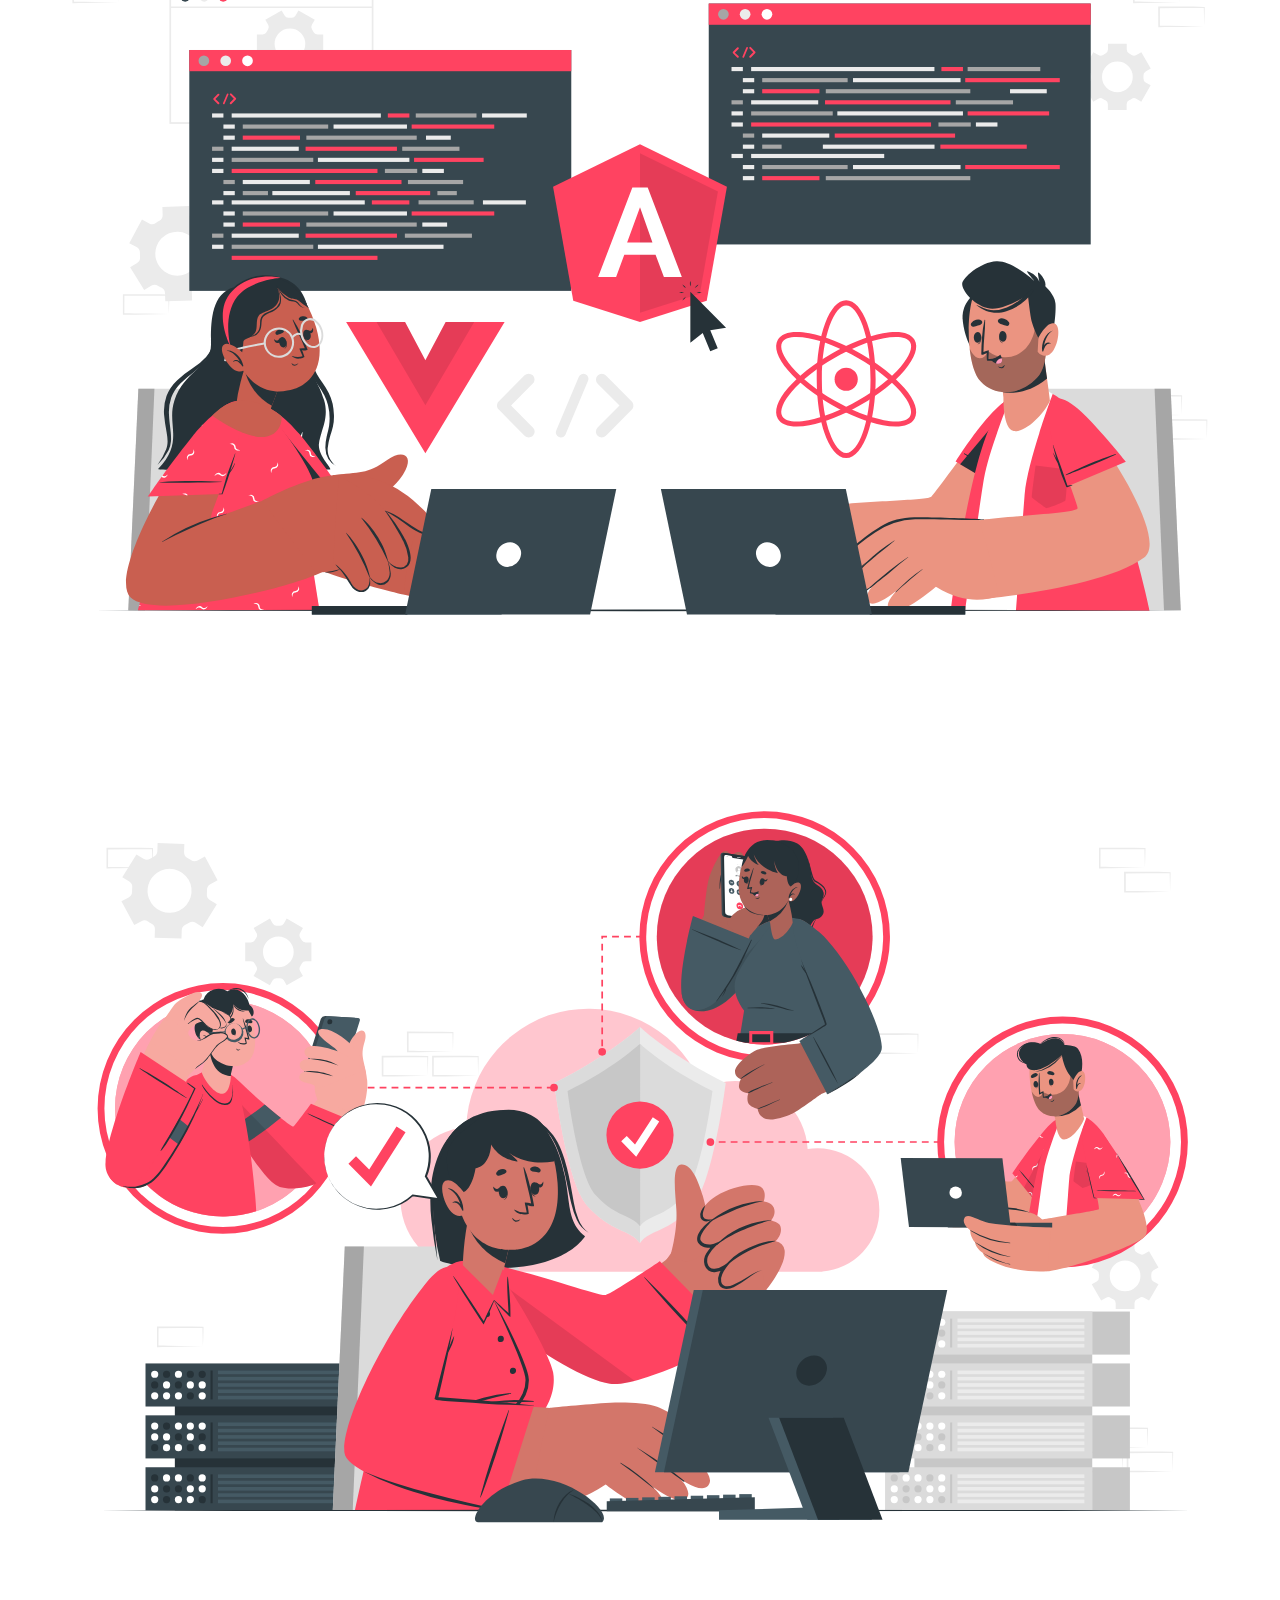
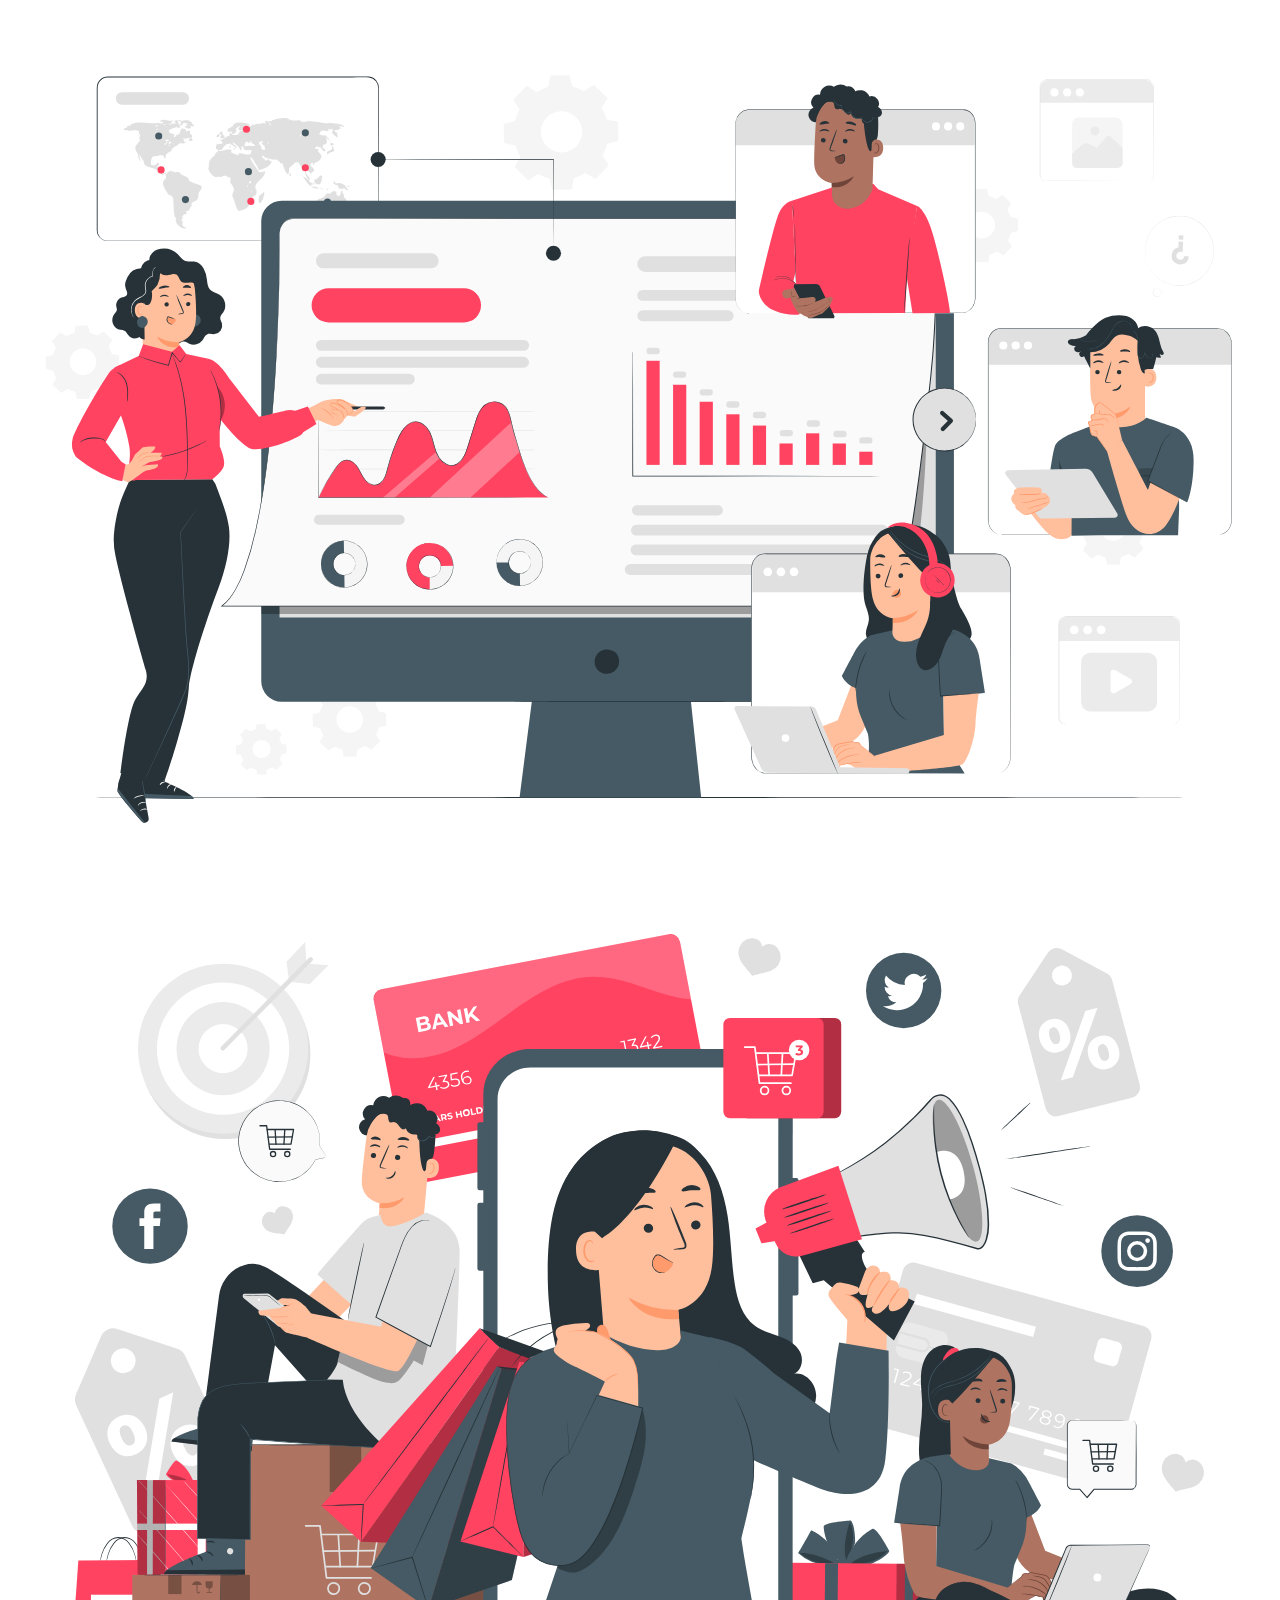
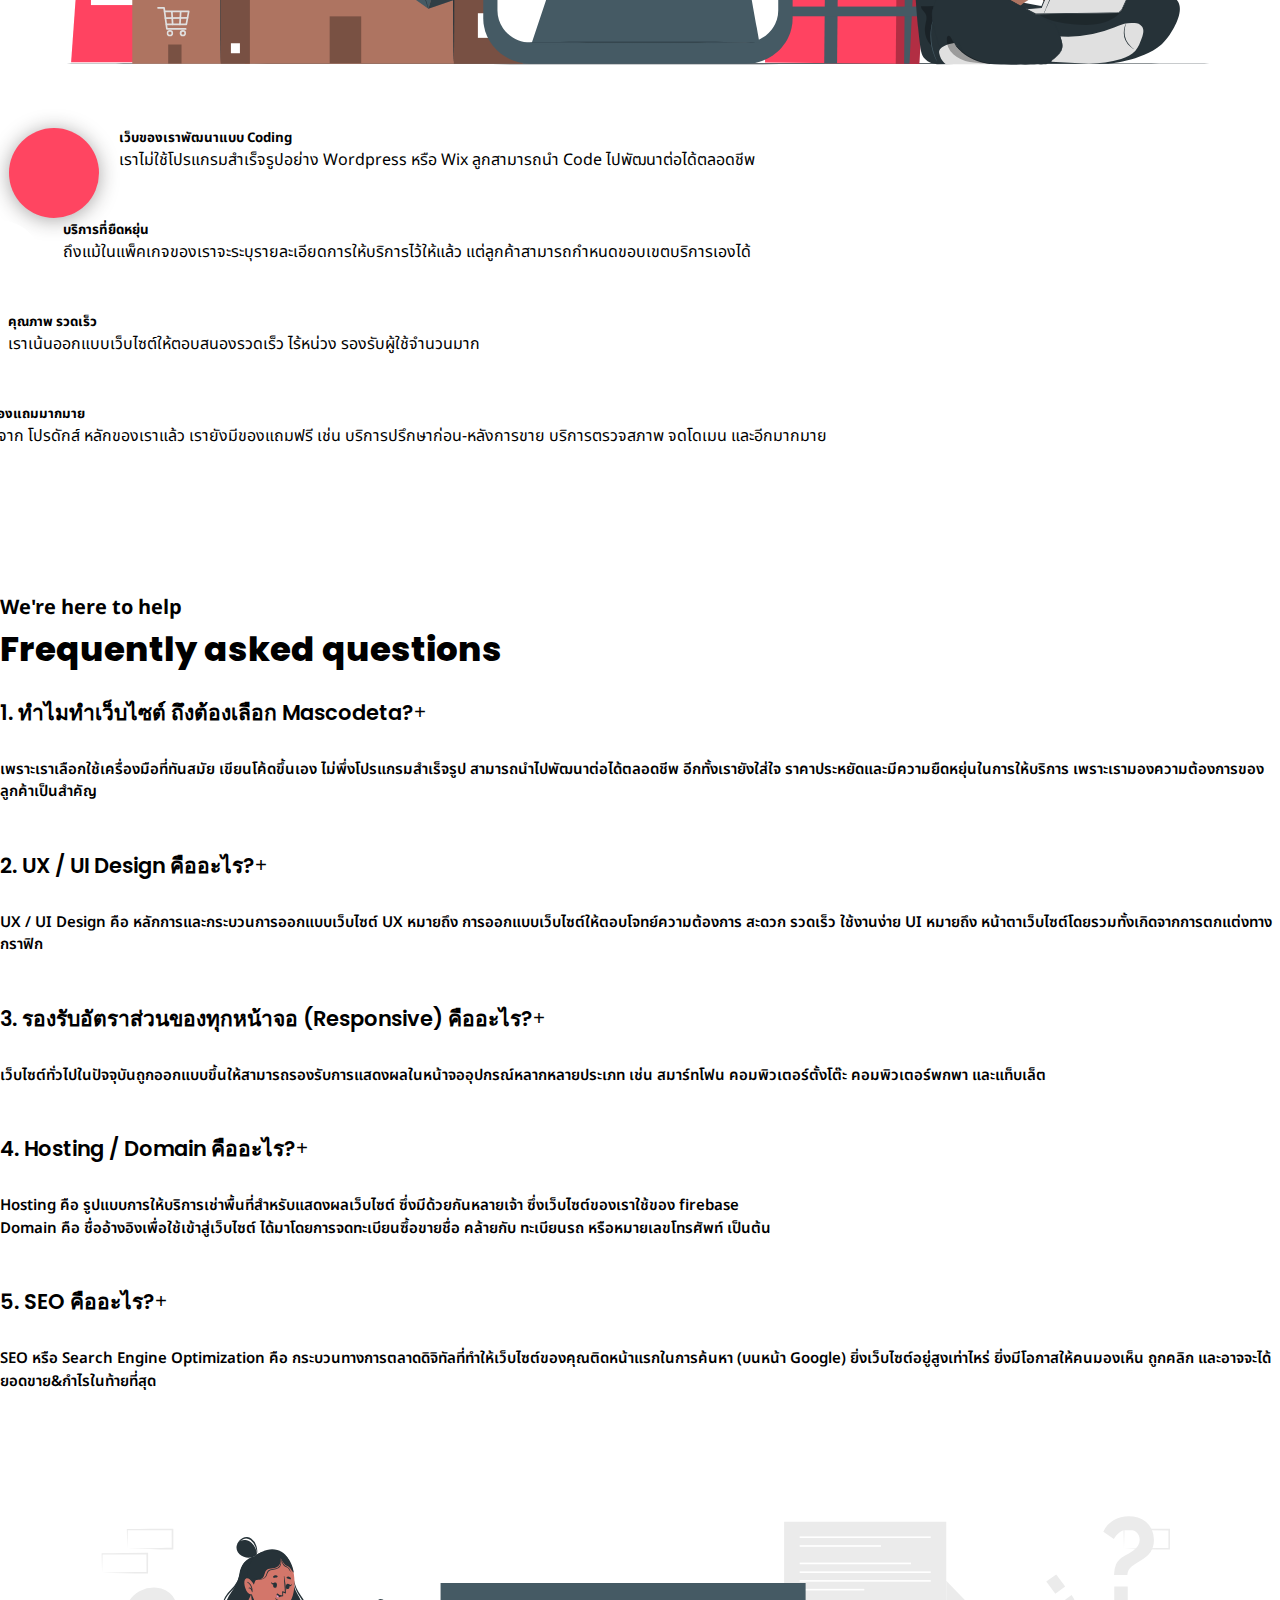
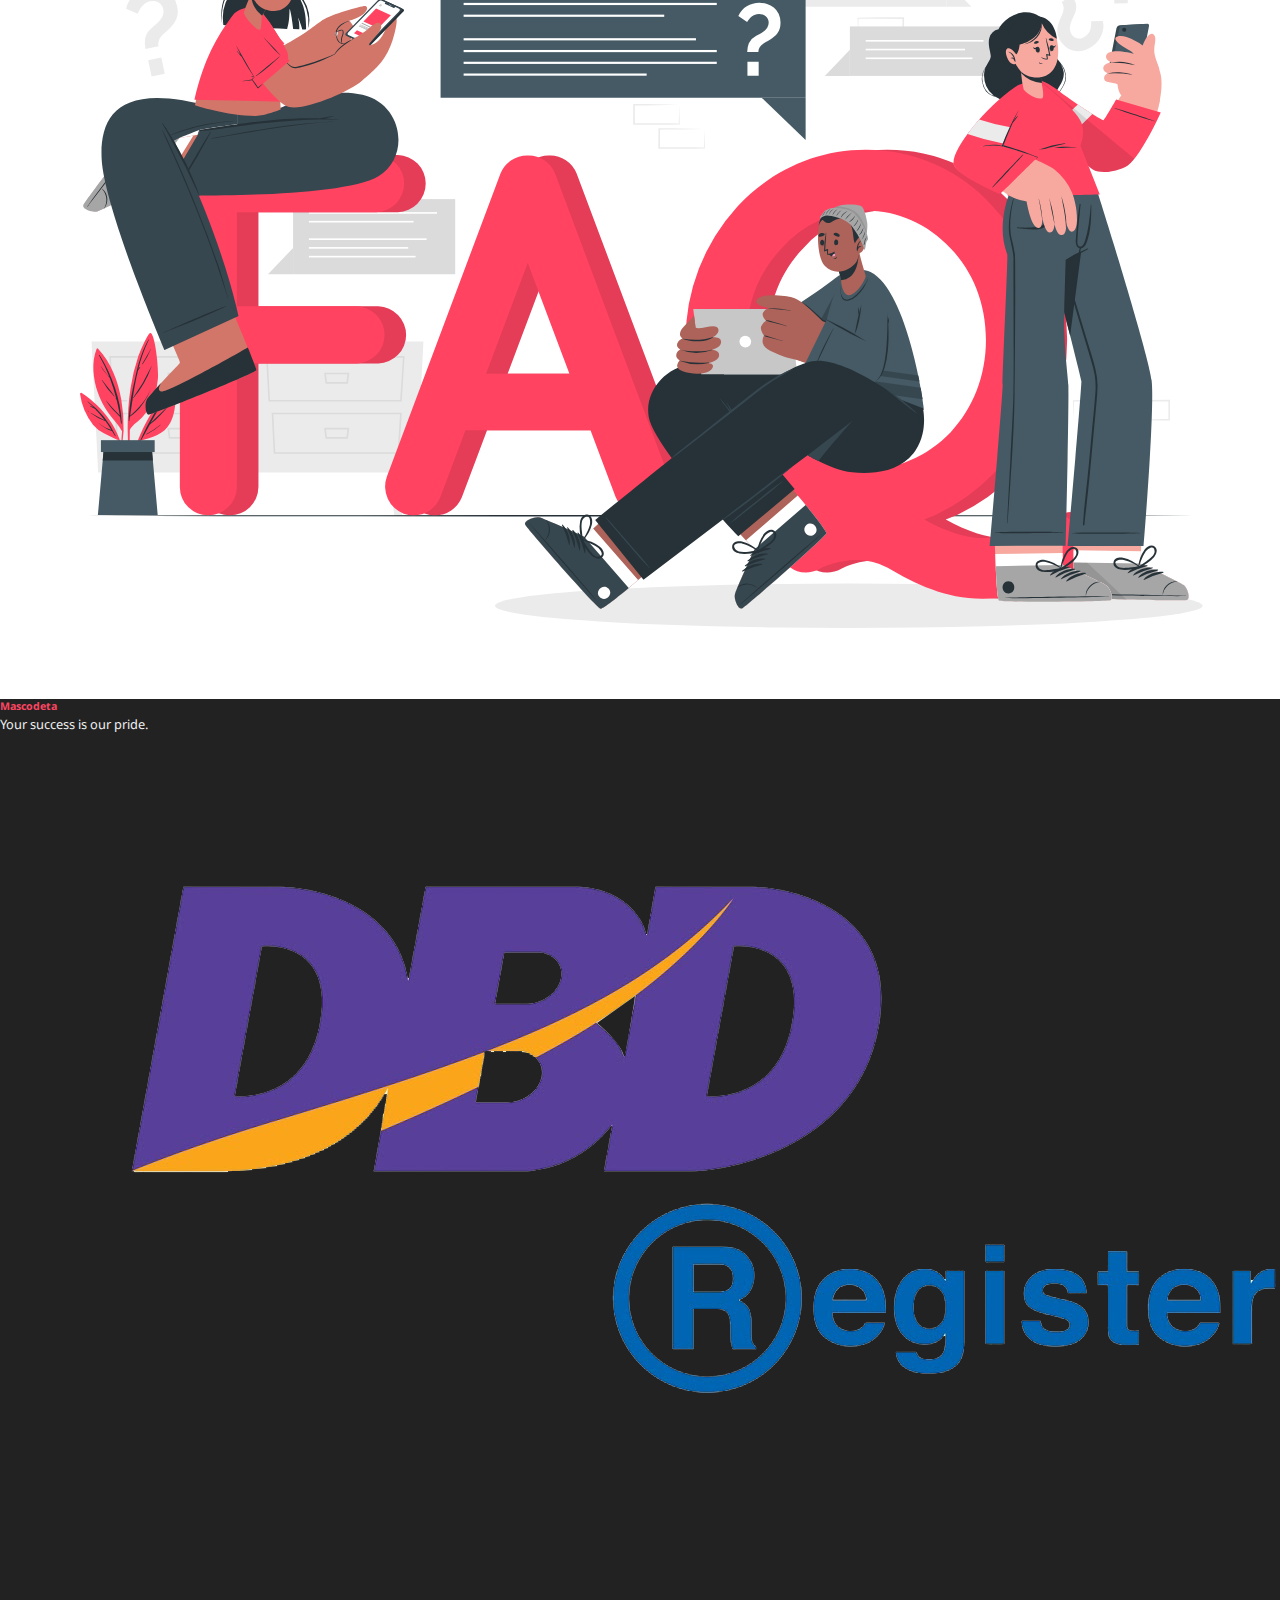
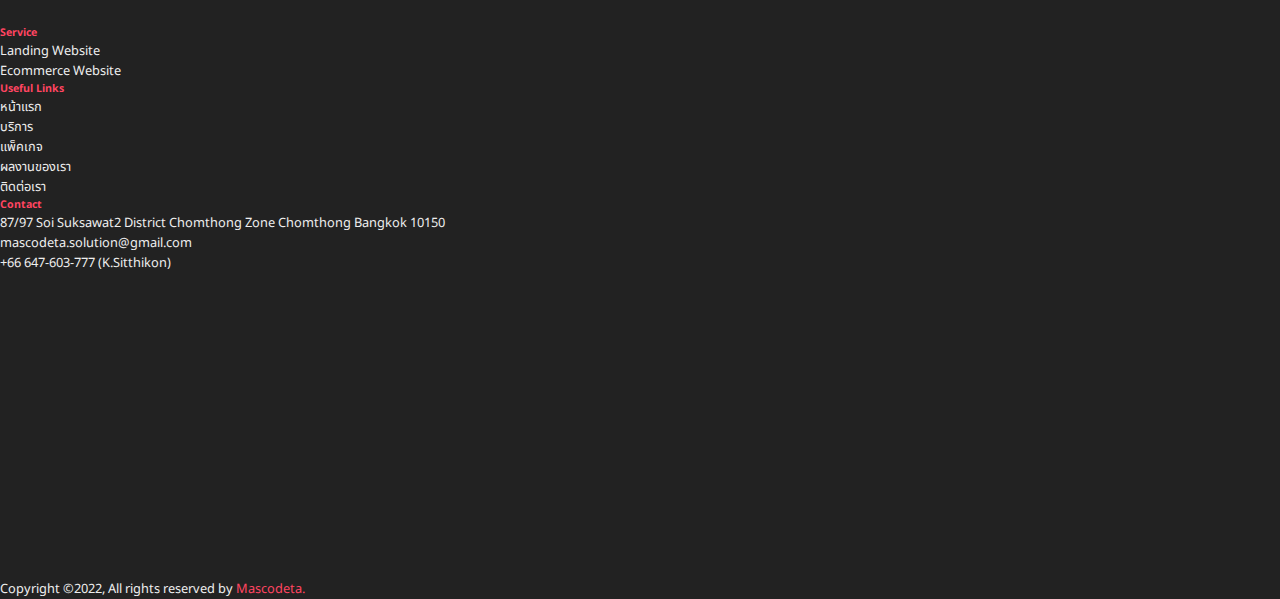
==== commit 9fb42aed: "ez" ====
--- a/index.html
+++ b/index.html
@@ -5,7 +5,8 @@
   <meta charset="UTF-8">
   <meta http-equiv="X-UA-Compatible" content="IE=edge">
   <meta name="viewport" content="width=device-width, initial-scale=1.0">
-  <title>Document</title>
+  <title>Mascodeta</title>
+  <link rel="icon" href="img/Layer_1_color.svg">
   <!-- bootstrap -->
   <link href="https://cdn.jsdelivr.net/npm/bootstrap@5.0.2/dist/css/bootstrap.min.css" rel="stylesheet"
     integrity="sha384-EVSTQN3/azprG1Anm3QDgpJLIm9Nao0Yz1ztcQTwFspd3yD65VohhpuuCOmLASjC" crossorigin="anonymous">
@@ -155,7 +156,7 @@
                     <i class="fa-solid fa-gift fs-5"></i>
                   </span>
                   <h5>ฟรี ของแถมมากมาย</h5>
-                  <p><span>นอกจาก โปรดักส์ หลักของเราแล้ว เรายังของแถมฟรี เช่น บริการปรึกษาก่อน-หลังการขาย
+                  <p><span>นอกจาก โปรดักส์ หลักของเราแล้ว เรายังมีของแถมฟรี เช่น บริการปรึกษาก่อน-หลังการขาย
                       บริการตรวจสภาพ จดโดเมน และอีกมากมาย</p>
                 </div>
               </li>
@@ -322,7 +323,7 @@
             <i class="fa-solid fa-square-phone"></i> +66 647-603-777 (K.Sitthikon)
           </p>
           <div class="map-wrapper">
-            <iframe class="google-map"
+            <iframe class="google-map w-100"
               src="https://www.google.com/maps/embed?pb=!1m18!1m12!1m3!1d969.126257875972!2d100.47621492918154!3d13.687834299399322!2m3!1f0!2f0!3f0!3m2!1i1024!2i768!4f13.1!3m3!1m2!1s0x30e2a283afb2ac79%3A0x368ab3334977edd1!2zODcvOTcg4LiWLiDguKrguLjguILguKrguKfguLHguKrguJTguLTguYwg4LmB4LiC4Lin4LiH4LiI4Lit4Lih4LiX4Lit4LiHIOC5gOC4guC4leC4iOC4reC4oeC4l-C4reC4hyDguIHguKPguLjguIfguYDguJfguJ7guKHguKvguLLguJnguITguKMgMTAxNTA!5e0!3m2!1sth!2sth!4v1649070655824!5m2!1sth!2sth"
               width="400" height="300" style="border:0; border-radius: 10px;" allowfullscreen="" loading="lazy"
               referrerpolicy="no-referrer-when-downgrade"></iframe>
